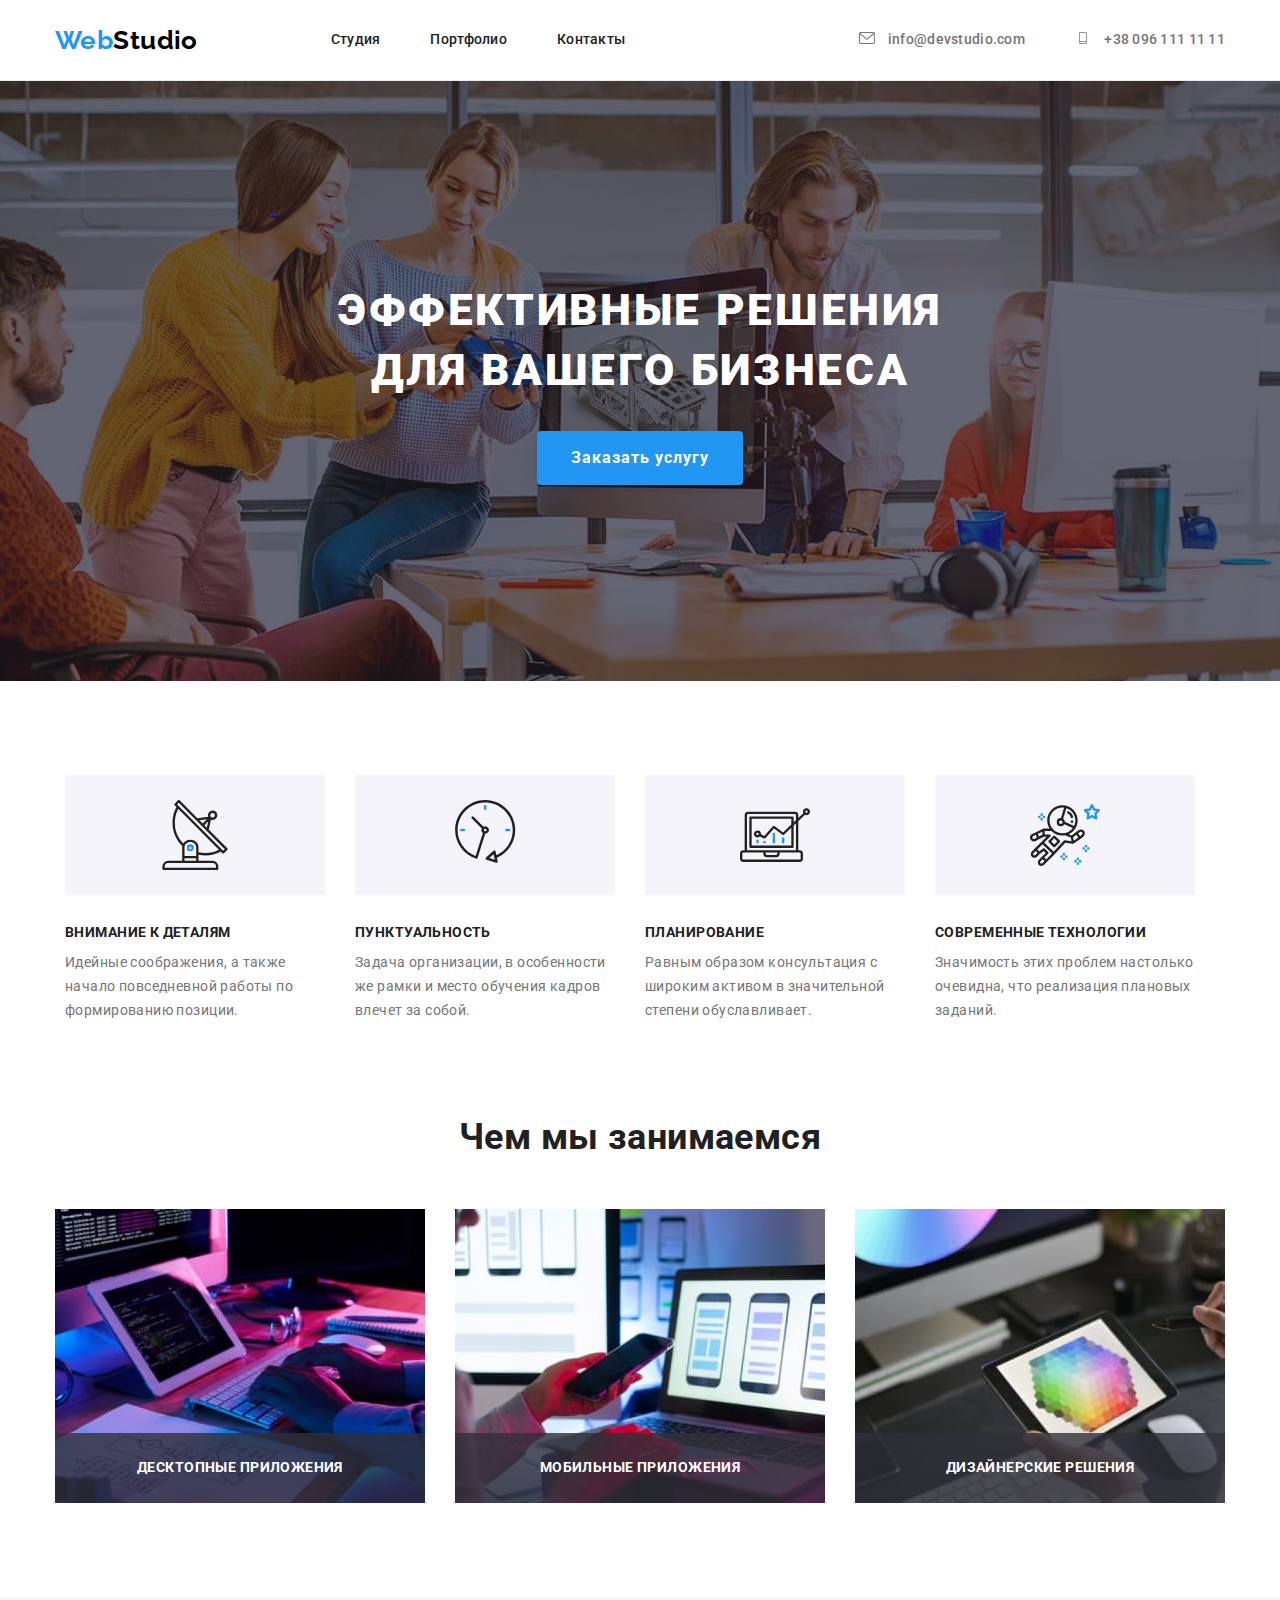
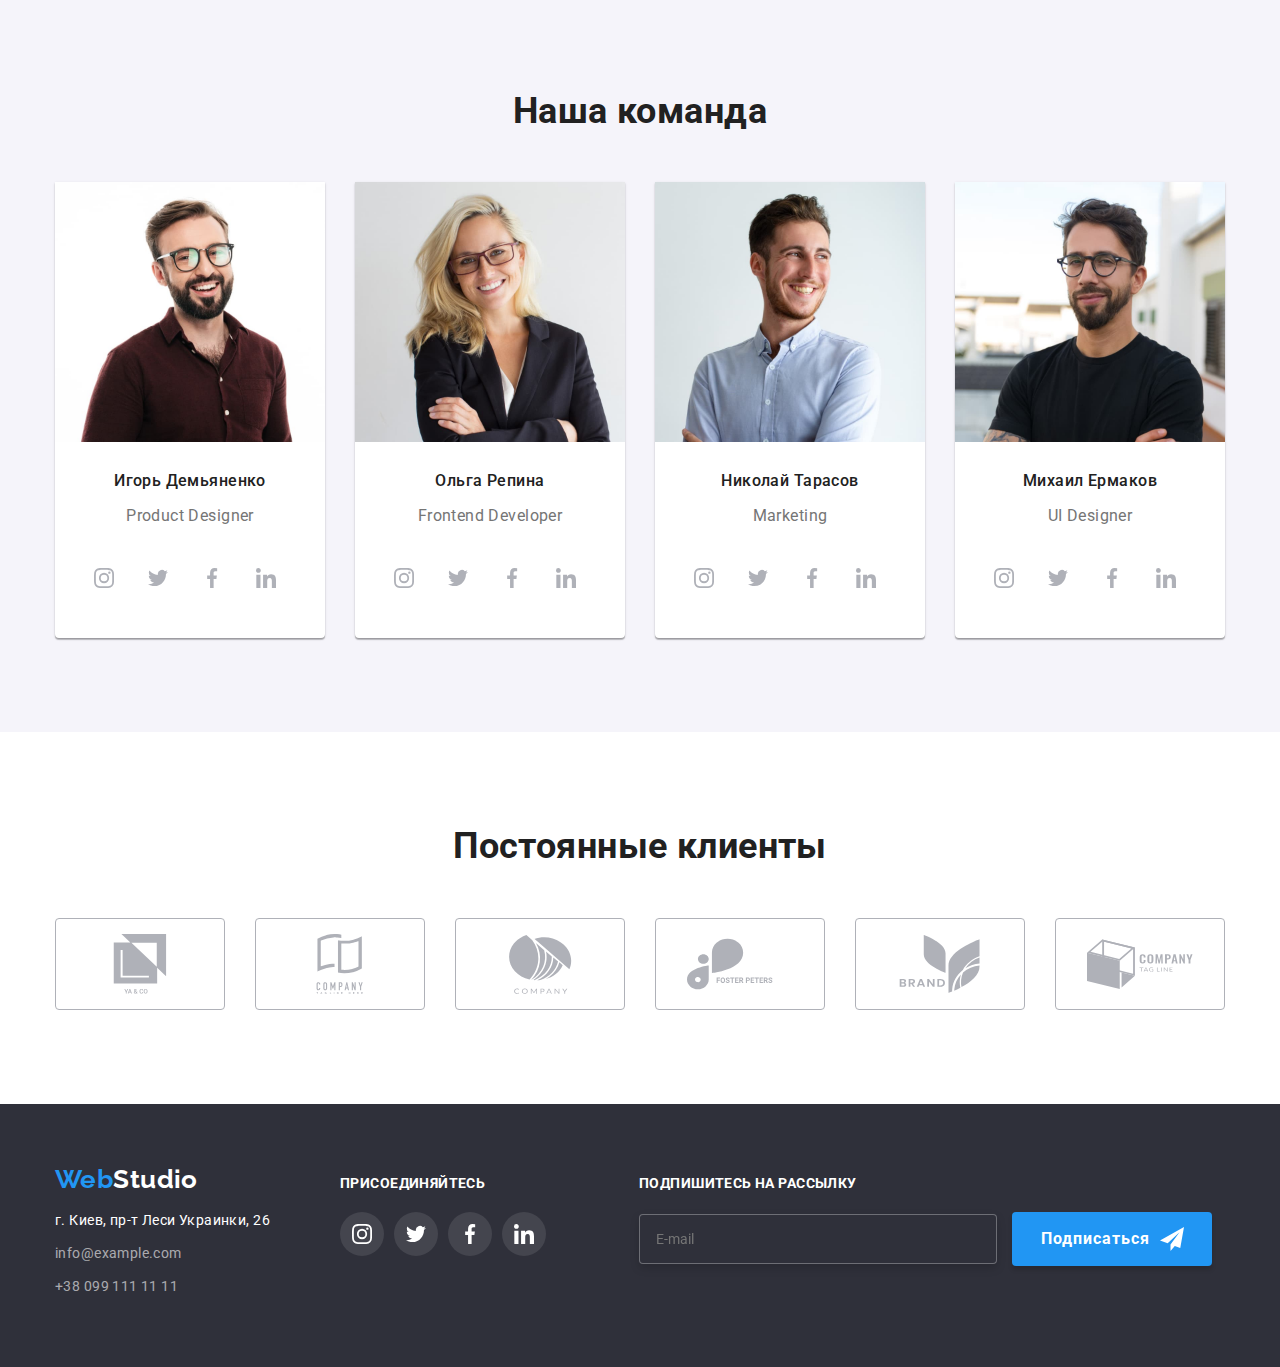
==== index.html @ 5d6143ab "Копия предыдущего ДЗ" ====
<!DOCTYPE html>
<html lang="ru">
<head>
    <meta charset="UTF-8">
    <meta http-equiv="X-UA-Compatible" content="IE=edge">
    <meta name="viewport" content="width=device-width, initial-scale=1.0">
    <title lang="en">WebStudio</title>
    <link href="https://fonts.googleapis.com/css2?family=Raleway:wght@700&family=Roboto:wght@400;500;700;900&display=swap" rel="stylesheet"/>
    <link rel="stylesheet" href="https://cdnjs.cloudflare.com/ajax/libs/modern-normalize/1.1.0/modern-normalize.min.css"/>
    <link rel="stylesheet" href="./css/styles.css"/>
</head>

    <body>

    <!-- Шапка сайта -->
    <header class="page-header">
    <div class="container navigation">
    <nav class="navigation">
     <a class="logo-header" href="./index.html" lang="en"><span class="web">Web</span>Studio</a>
        <ul class="site-nav list">
            <li class="nav-item"><a class="nav-link" href="./index.html">Студия</a></li>
            <li class="nav-item"><a class="nav-link" href="./portfolio.html">Портфолио</a></li>
            <li class="nav-item"><a class="nav-link" href="">Контакты</a></li>
        </ul>
        </nav>

        <ul class="contacts">
            <li class="item">
                <a class="link" href="mailto:info@devstudio.com">
                    <svg class="link-icon" width="16" height="12">
                        <use href="./images/sprite.svg#envelope"></use>
                    </svg>
                    info@devstudio.com</a>
            </li>

            <li class="item">
                <a class="link" href="tel:+380961111111">
                    <svg class="link-icon" width="16" height="12">
                        <use href="./images/sprite.svg#smartphone"></use>
                    </svg>
                    +38 096 111 11 11</a>
            </li>
        </ul>
    </div>
    </header>

    <!-- Main section -->
    <main class="main">
    <!-- Герой -->
    <section class="hero">
        <div class="container">
            <h1 class="hero-title">Эффективные решения <br/>для вашего бизнеса</h1>
            <button class="button hero-button" type="button" data-modal-open>Заказать услугу</button>

            <div class="backdrop is-hidden" data-modal>
                <div class="modal">
                    <button class="close-button" data-modal-close>
                        <svg class="close-icon" width="18" height="18">
                            <use href="./images/sprite.svg#close-button"></use>
                        </svg>
                    </button>

                    <form class="signup-form" autocomplete="off" novalidate>
                        <p class="form-text">Оставьте свои данные, мы вам перезвоним</p>

                        <div class="form-group">
                        <label for="name">Имя</label>
                        <input type="text" name="name" id="name"/>

                        <span class="icon">
                            <svg class="icon-person" width="18" height="18">
                                 <use href="./images/sprite.svg#person-black"></use>
                            </svg>
                        </span> 
                        </div>

                        <div class="form-group">
                        <label for="tel">Телефон</label>
                        <input type="tel" name="tel" id="tel"/>

                        <span class="icon">
                            <svg class="icon-tel" width="18" height="18">
                                <use href="./images/sprite.svg#phone-black"></use>
                            </svg>
                        </span>
                        </div>

                        <div class="form-group">
                        <label for="user_email">Почта</label>
                        <input type="email" name="email" id="user_email"/>

                        <span class="icon">
                            <svg class="icon-email" width="18" height="18">
                                <use href="./images/sprite.svg#email-black"></use>
                            </svg>
                        </span>
                        </div>

                        <div class="form-group">
                        <label for="comment">Комментарий</label>
                        <textarea class="comment" name="comment" rows="10" id="comment" placeholder="Введите текст"></textarea>
                        </div>

                        <label class="label-checkbox">
                        <input class="input-checkbox" type="checkbox" name="privacy" checked/>
                        <span class="check_box"></span>
                        Соглашаюсь с рассылкой и принимаю<a href="" class="checkbox-link">Условия договора</a>
                        </label>

                        <button class="button form-btn" type="submit">Отправить</button>
                    </form>
                </div>
            </div>
        </div>
    </section>

    <!-- Особенности -->
    <section class="section">
        <div class="container">
            <h2 class="hide">Особенности</h2>
            <!-- скрыть -->
            <ul class="features">
                <li class="features-list ">
                    <div class="thumb">
                        <svg class ="thumb-icon" width="70" height="70">
                            <use href="./images/sprite.svg#antenna"></use>
                        </svg>
                    </div>
                <h3 class="features-title">Внимание к деталям</h3>
                <p class="features-text">Идейные соображения, а также начало повседневной работы по формированию позиции.</p>
                </li>

                <li class="features-list">
                    <div class="thumb">
                        <svg class="thumb-icon" width="70" height="70">
                            <use href="./images/sprite.svg#clock"></use>
                        </svg>
                    </div>
                <h3 class="features-title">Пунктуальность</h3>
                <p class="features-text">Задача организации, в особенности же рамки и место обучения кадров влечет за собой.</p>
                </li>

                <li class="features-list">
                    <div class="thumb">
                        <svg class="thumb-icon" width="70" height="70">
                            <use href="./images/sprite.svg#diagram"></use>
                        </svg>
                    </div>
                <h3 class="features-title">Планирование</h3>
                <p class="features-text">Равным образом консультация с широким активом в значительной степени обуславливает.</p>
                </li>
                
                <li class="features-list">
                    <div class="thumb">
                        <svg class="thumb-icon" width="70" height="70">
                            <use href="./images/sprite.svg#astronaut"></use>
                        </svg>
                    </div>
                <h3 class="features-title">Современные технологии</h3>
                <p class="features-text">Значимость этих проблем настолько очевидна, что реализация плановых заданий.</p>
                </li>
            </ul>
        </div>
    </section>

    <!-- Вид работы -->
    <section class="section work">
        <div class="container">
            <h2 class="work-title">Чем мы занимаемся</h2>
            <ul class="work-list">
                <li class="work-item">
                    <div class="work-thumb">
                    <img src="./images/box1.jpg" alt="разработчик пишет код" width="370" height="294">

                    <p class="label">Десктопные приложения</p>
                    </div>
                </li>

                <li class="work-item" >
                    <div class="work-thumb">
                    <img src="./images/box2.jpg" alt="сотрудник создает мобильное приложение" width="370" height="294">
                
                    <p class="label">Мобильные приложения</p>
                    </div>
                </li>

                <li class="work-item">
                    <div class="work-thumb">
                    <img src="./images/box3.jpg" alt="сотрудник работает с цветовой палитрой для дизайна" width="370" height="294">
                
                    <p class="label">Дизайнерские решения</p>
                    </div>
                </li>
            </ul>
        </div>
    </section>

    <!-- Команда -->
    <section class="section team">
        <div class="container">
            <h2 class="team-title">Наша команда</h2>
            <ul class="team-list">
                <li class="team-item">
                    <div class="team-card">
                    <a class="team-img" href=""><img src="./images/img1.jpg" alt="Игорь Демьяненко" width="270" height="260"></a>
                    </div>
                    <h3 class="employee">Игорь Демьяненко</h3>
                    <p class="team-text" lang="en">Product Designer</p>

                    <div class="team-link">
                    <a href="">
                    <svg class="team-icon" width="44" height="44">
                        <use width="20" height="20" x="12" y="12" href="./images/sprite.svg#instagram"></use>
                    </svg>
                    </a>

                    <a href="">
                    <svg class="team-icon" width="44" height="44">
                        <use width="20" height="20" x="12" y="12" href="./images/sprite.svg#twitter" ></use>
                    </svg>
                    </a>

                    <a href="">
                    <svg class="team-icon" width="44" height="44">
                        <use width="20" height="20" x="12" y="12" href="./images/sprite.svg#facebook"></use>
                    </svg>
                    </a>

                    <a href="">
                    <svg class="team-icon" width="44" height="44">
                        <use width="20" height="20" x="12" y="12" href="./images/sprite.svg#linkedin"></use>
                    </svg>
                    </a>
                    </div>
                </li>

                <li class="team-item">
                    <div class="team-card">
                    <a class="team-img" href=""><img src="./images/img2.jpg" alt="Ольга Репина" width="270" height="260"></a>
                    </div>
                    <h3 class="employee">Ольга Репина</h3>
                    <p class="team-text" lang="en">Frontend Developer</p>

                    <div class="team-link">
                        <a href="">
                            <svg class="team-icon" width="44" height="44">
                                <use width="20" height="20" x="12" y="12" href="./images/sprite.svg#instagram"></use>
                            </svg>
                        </a>
                    
                        <a href="">
                            <svg class="team-icon" width="44" height="44">
                                <use width="20" height="20" x="12" y="12" href="./images/sprite.svg#twitter"></use>
                            </svg>
                        </a>
                    
                        <a href="">
                            <svg class="team-icon" width="44" height="44">
                                <use width="20" height="20" x="12" y="12" href="./images/sprite.svg#facebook"></use>
                            </svg>
                        </a>
                    
                        <a href="">
                            <svg class="team-icon" width="44" height="44">
                                <use width="20" height="20" x="12" y="12" href="./images/sprite.svg#linkedin"></use>
                            </svg>
                        </a>
                    </div>
                </li>

                <li class="team-item">
                    <div class="team-card">
                    <a class="team-img" href=""><img src="./images/img3.jpg" alt="Николай Тарасов" width="270" height="260"></a>
                    </div>
                    <h3 class="employee">Николай Тарасов</h3>
                    <p class="team-text" lang="en">Marketing</p>

                    <div class="team-link">
                        <a href="">
                            <svg class="team-icon" width="44" height="44">
                                <use width="20" height="20" x="12" y="12" href="./images/sprite.svg#instagram"></use>
                            </svg>
                        </a>
                    
                        <a href="">
                            <svg class="team-icon" width="44" height="44">
                                <use width="20" height="20" x="12" y="12" href="./images/sprite.svg#twitter"></use>
                            </svg>
                        </a>
                    
                        <a href="">
                            <svg class="team-icon" width="44" height="44">
                                <use width="20" height="20" x="12" y="12" href="./images/sprite.svg#facebook"></use>
                            </svg>
                        </a>
                    
                        <a href="">
                            <svg class="team-icon" width="44" height="44">
                                <use width="20" height="20" x="12" y="12" href="./images/sprite.svg#linkedin"></use>
                            </svg>
                        </a>
                    </div>
                </li>

                <li class="team-item">
                    <div class="team-card">
                    <a class="team-img" href=""><img src="./images/img4.jpg" alt="Михаил Ермаков" width="270" height="260"></a>
                    </div>
                    <h3 class="employee">Михаил Ермаков</h3>
                    <p class="team-text" lang="en">UI Designer</p>

                    <div class="team-link">
                        <a href="">
                            <svg class="team-icon" width="44" height="44">
                                <use width="20" height="20" x="12" y="12" href="./images/sprite.svg#instagram"></use>
                            </svg>
                        </a>
                    
                        <a href="">
                            <svg class="team-icon" width="44" height="44">
                                <use width="20" height="20" x="12" y="12" href="./images/sprite.svg#twitter"></use>
                            </svg>
                        </a>
                    
                        <a href="">
                            <svg class="team-icon" width="44" height="44">
                                <use width="20" height="20" x="12" y="12" href="./images/sprite.svg#facebook"></use>
                            </svg>
                        </a>
                    
                        <a href="">
                            <svg class="team-icon" width="44" height="44">
                                <use width="20" height="20" x="12" y="12" href="./images/sprite.svg#linkedin"></use>
                            </svg>
                        </a>
                    </div>
                </li>
            </ul>
        </div>
    </section>

    <!-- Клиенты -->
    <section class="section">
        <div class="container">
            <h2 class="client-title">Постоянные клиенты</h2>
                <ul class="client-list">
                    <li class="client-item">
                    <a class="client-link" href="">
                        <svg class="client-icon" width="106" height="60">
                            <use href="./images/sprite.svg#client1"></use>
                        </svg>
                    </a>
                    </li>

                    <li class="client-item"> 
                        <a class="client-link" href="">
                        <svg class="client-icon" width="106" height="60">
                            <use href="./images/sprite.svg#client2"></use>
                        </svg>
                        </a>
                    </li>

                    <li class="client-item" >
                        <a class="client-link" href="">
                        <svg class="client-icon" width="106" height="60">
                            <use href="./images/sprite.svg#client3"></use>
                        </svg>
                        </a>
                    </li>

                    <li class="client-item">
                        <a class="client-link" href="">
                        <svg class="client-icon" width="106" height="60">
                            <use href="./images/sprite.svg#client4"></use>
                        </svg>
                        </a>
                    </li>

                    <li class="client-item">
                        <a class="client-link" href="">
                        <svg class="client-icon" width="106" height="60">
                            <use href="./images/sprite.svg#client5"></use>
                        </svg>
                        </a>
                    </li>

                    <li class="client-item">
                        <a class="client-link" href="">
                        <svg class="client-icon" width="106" height="60">
                            <use href="./images/sprite.svg#client6"></use>
                        </svg>
                        </a>
                    </li>
                </ul>
        </div>
    </section>
    </main>

    <!-- Подвал -->
    <footer class="page-footer">
        <div class="container footer">

        <div class="contact">
        <a class="logo-footer" href="./index.html" lang="en"><span class="web">Web</span>Studio</a>
        <address>
        <ul class="contacts-footer">
            <li class="footer-item">
                <a class="footer-link" href="https://goo.gl/maps/CdvJLRiEL6Q8Smko8"
                target="_blank" rel="noreferrer noopener">
                <span class="location">г. Киев, пр-т Леси Украинки, 26</span></a>
            </li>

            <li class="footer-item">
                <a class="footer-link" href="mailto:info@example.com">info@example.com</a>
            </li>

            <li class="footer-item">
                <a class="footer-link" href="tel:+380991111111">+38 099 111 11 11</a>
            </li>
        </ul>
        </address>
        </div>

        <div class="footer-social">
        <p class="join-title">присоединяйтесь</p>
        <ul class="join">
            <li class="join-item">
            <a class="join-link" href="">
                <svg class="join-icon" width="44" height="44">
                    <use width="20" height="20" x="12" y="12" href="./images/sprite.svg#instagram"></use>
                </svg>
            </a>
            </li>

            <li class="join-item">
            <a class="join-link" href="">
                <svg class="join-icon" width="44" height="44">
                    <use width="20" height="20" x="12" y="12" href="./images/sprite.svg#twitter"></use>
                </svg>
            </a>
            </li>

            <li class="join-item">
            <a class="join-link" href="">
                <svg class="join-icon" width="44" height="44">
                    <use width="20" height="20" x="12" y="12" href="./images/sprite.svg#facebook"></use>
                </svg>
            </a>
            </li>

            <li class="join-item">
            <a class="join-link" href="">
                <svg class="join-icon" width="44" height="44">
                    <use width="20" height="20" x="12" y="12" href="./images/sprite.svg#linkedin"></use>
                </svg>
            </a>
            </li>
        </ul>
        </div>

        <form class="form-subscription" autocomplete="on" novalidate>
            <div class="footer-form">
                <p class="subscription-title">подпишитесь на рассылку</p>
                <label class="hide" for="email">E-mail</label>
                <input class="email-input" type="email" name="email" id="email" placeholder="E-mail"/>
                <button class="button btn-subscription" type="submit">Подписаться
                    <svg class="button-icon" width="24" height="24" >
                        <use href="./images/sprite.svg#send"></use>
                    </svg>
                </button>
            </div>
        </form>

        </div>
    </footer>

    <script src="./js/modal.js"></script>
    </body>
</html>
---- css/styles.css ----
:root {
  --logo-color: #000000;
  --title-color: #212121;
  --text-color: #757575;
  --white-color: #ffffff;
  --accent-color: #2196f3;
  --secondary-color: #2f303a;
  --background-color: #f5f4fa;
  --border-color: #ececec;
  /* color icon */
  --nav-icon: #757575;
  --primary-icon: #afb1b8;
  --secondary-icon: #2196f3;
  --third-icon: #ffffff;
  --transition-timing: cubic-bezier(0.4, 0, 0.2, 1);
  /* color button */
  --button-shadow: 0px 4px 4px rgba(0, 0, 0, 0.15);
}

/* HTML box */
html {
  box-sizing: border-box;
}

*,
*::before,
*::after {
  box-sizing: inherit;
}

/* Container */
.container {
  width: 1200px;
  margin: 0 auto;
  padding-right: 15px;
  padding-left: 15px;
}

/* Section */
.section {
  padding-top: 94px;
  padding-bottom: 94px;
}

/* BODY */
body {
  background-color: var(--white-color);
  color: var(--text-color);
  font-family: Roboto, sans-serif;
  font-size: 14px;
  line-height: 1.71;
  letter-spacing: 0.03em;
}

li {
  list-style: none;
}

a {
  text-decoration: none;
}

img {
  display: block;
  max-width: 100%;
  height: auto;
}

.hide {
  display: none;
}

/* Button hero modal footer*/
.button {
  background-color: var(--accent-color);
  color: var(--white-color);
  font-weight: 700;
  font-size: 16px;
  line-height: 1.87;
  text-align: center;
  letter-spacing: 0.06em;

  cursor: pointer;
}

/* Header */
.page-header {
  border-bottom: 1px solid var(--border-color);
}

/* Logo */
.navigation {
  display: flex;
  align-items: center;
  height: 80px;
}

.logo-header {
  color: var(--logo-color);
  font-family: Raleway, sans-serif;
  font-weight: 700;
  font-size: 26px;
  line-height: 1.19;

  margin-bottom: 0px;
}

.web {
  color: var(--accent-color);
  font-family: Raleway, sans-serif;
}

/* Site nav */
.site-nav {
  display: flex;
  margin-top: 0;
  margin-bottom: 0;
  margin-left: 93px;
}

.site-nav .nav-item + .nav-item {
  margin-left: 50px;
}

.site-nav .nav-link {
  color: var(--title-color);
  font-weight: 500;
  font-size: 14px;
  line-height: 1.14;
  letter-spacing: 0.02em;

  display: block;
  margin-bottom: 0px;
  padding-top: 32px;
  padding-bottom: 32px;

  transition: color 250ms var(--transition-timing), opacity 250ms var(--transition-timing);
}

.site-nav .nav-link:hover,
.site-nav .nav-link:focus,
.contacts .link:hover,
.contacts .link:focus {
  color: var(--accent-color);
  fill: var(--secondary-icon);
}

.site-nav .nav-link {
  position: relative;
}

.site-nav .nav-link::after {
  content: '';
  position: absolute;
  display: block;
  bottom: -1px;
  left: 0;
  width: 100%;
  height: 4px;
  background-color: var(--accent-color);
  border-radius: 2px;
  opacity: 0;
}

.site-nav .nav-link:hover::after,
.site-nav .nav-link:focus::after {
  opacity: 1;
}

/* Contacts */
.contacts .item + .item {
  margin-left: 50px;
}

.contacts .link-icon {
  margin-right: 10px;
}

.contacts {
  display: flex;
  margin-top: 0;
  margin-bottom: 0;
  margin-left: auto;
}

.contacts .link {
  color: var(--text-color);
  font-weight: 500;
  font-size: 14px;
  line-height: 1.14;
  letter-spacing: 0.02em;

  fill: var(--nav-icon);
  transition: color 250ms var(--transition-timing), fill 250ms var(--transition-timing);
}

/* Стили для index.html */

/* Hero */
.hero {
  background-color: var(--secondary-color);
  max-width: 1600px;
  height: 600px;
  text-align: center;
  margin: 0 auto;
  padding: 200px 0px;

  background-image: linear-gradient(to right, rgba(47, 48, 58, 0.4), rgba(47, 48, 58, 0.4)),
    url(../images/bg.img.jpg);
  background-size: cover;
  background-repeat: no-repeat;
  background-position: center;
}

.hero-title {
  color: var(--white-color);
  font-weight: 900;
  font-size: 44px;
  line-height: 1.36;
  letter-spacing: 0.06em;
  text-transform: uppercase;

  margin-top: 0;
  margin-bottom: 30px;
}

/* Hero button */
.hero-button {
  display: block;
  border-radius: 4px;
  margin-right: auto;
  margin-left: auto;
  padding: 10px 32px;
  min-width: 200px;
  border-color: transparent;
  box-shadow: var(--button-shadow);

  transition: background-color 250ms var(--transition-timing),
    box-shadow 250ms var(--transition-timing);
}

.hero-button:hover,
.hero-button:focus,
.form-btn:hover,
.form-btn:focus {
  border-radius: 4px;
  background-color: #188ce8;
  box-shadow: var(--button-shadow);
}

/* Backdrop Modal */
.backdrop {
  position: fixed;
  top: 0;
  left: 0;
  width: 100%;
  height: 100%;
  background-color: rgba(0, 0, 0, 0.2);
  opacity: 1;

  transition: opasity 250ms var(--transition-timing);
}

.backdrop.is-hidden {
  visibility: hidden;
  opacity: 0;
  pointer-events: none;
}

.backdrop.is-hidden .modal {
  transform: translate(-50%, -50%) scale(1.1);
  opacity: 0;
}

.modal {
  /* position: absolute; */
  position: fixed;
  top: 50%;
  left: 50%;
  transform: translate(-50%, -50%) scale(1);
  opacity: 1;
  width: 528px;
  height: 581px;
  background-color: var(--white-color);
  box-shadow: 0px 1px 3px rgba(0, 0, 0, 0.12), 0px 1px 1px rgba(0, 0, 0, 0.14),
    0px 2px 1px rgba(0, 0, 0, 0.2);
  border-radius: 4px;

  transition: transform 250ms var(--transition-timing), opacity 250ms var(--transition-timing);
}

.close-button {
  position: absolute;
  cursor: pointer;
  top: 8px;
  right: 8px;
  width: 30px;
  height: 30px;
  display: inline-flex;
  align-self: flex-start;
  justify-content: center;
  align-items: center;
  border-radius: 50%;
  border-color: var(--white-color);
  border: 1px solid rgba(0, 0, 0, 0.1);
  box-sizing: border-box;
  background-color: var(--third-icon);

  transition: fill 250ms var(--transition-timing);
}

.close-button:hover,
.close-button:focus {
  fill: var(--secondary-icon);
}

/* Form modal */
.signup-form {
  padding: 40px;
}

.signup-form .form-text {
  display: block;
  font-weight: 700;
  font-size: 20px;
  line-height: 1.15;
  text-align: center;
  letter-spacing: 0.03em;
  margin-top: 0;
  margin-bottom: 30px;
  color: var(--title-color);
}

.form-group {
  position: relative;
  display: flex;
  flex-direction: column;
  text-align: left;
  margin-bottom: 28px;
}

.form-group:last-of-type {
  margin-bottom: 20px;
}

.form-group label {
  position: absolute;
  top: -18px;
  left: 0;
  font-size: 12px;
  line-height: 1.16;
  letter-spacing: 0.01em;
  margin-bottom: 4px;
  color: var(--text-color);
}

.form-group input,
textarea {
  font-size: 12px;
  line-height: 1.16;
  letter-spacing: 0.01em;
  border-radius: 4px;
  box-sizing: border-box;
  border: 1px solid rgba(33, 33, 33, 0.2);
  cursor: pointer;

  transition: fill 250ms var(--transition-timing), border-color 250ms var(--transition-timing),
    outline 250ms var(--transition-timing);
}

input {
  height: 40px;
  margin: 0;
  padding: 0px 0px 0px 42px;
}

.icon {
  position: absolute;
  top: 11px;
  left: 12px;
  transition: fill 250ms var(--transition-timing);
}

/* input:hover,
input:focus,
textarea:hover,
textarea:focus {
  border-color: var(--secondary-icon);
} */

input:hover,
input:focus,
textarea:hover,
textarea:focus {
  border-color: var(--secondary-icon);
  outline: var(--secondary-icon);
}

input:hover ~ .icon,
input:focus ~ .icon {
  fill: var(--secondary-icon);
}

.signup-form textarea::placeholder {
  font-size: 12px;
  line-height: 1.16;
  letter-spacing: 0.01em;
  color: rgba(117, 117, 117, 0.5);
}

.comment {
  max-height: 120px;
  padding: 12px 16px;
}

textarea {
  resize: none;
}

.label-checkbox {
  display: flex;
  justify-content: center;
  align-items: center;
  /* height: 24px; */
  margin-bottom: 30px;
}

.input-checkbox {
  position: absolute;
  width: 1px;
  height: 1px;
  margin: -1px;
  border: 0;
  padding: 0;
  clip: rect(0 0 0 0);
  overflow: hidden;
}

.check_box {
  display: inline-block;
  width: 16px;
  height: 15px;
  margin-right: 7px;
  border: 2px solid #212121;
  border-radius: 2px;
}

.input-checkbox:checked + .check_box {
  background-image: url('../images/check-mark.svg');
  background-color: #2196f3;
  background-size: contain;
  background-origin: border-box;
  border-color: #2196f3;

  transition: background-color 250ms var(--transition-timing);
}

.checkbox-link {
  margin-left: 5px;
  color: var(--secondary-icon);
  text-decoration-line: underline;
}

.form-btn {
  align-items: center;
  border-radius: 4px;
  margin-right: auto;
  margin-left: auto;
  padding: 10px 55px;
  min-width: 200px;
  border: none;
  border-color: transparent;
  box-shadow: var(--button-shadow);

  transition: background-color 250ms var(--transition-timing),
    box-shadow 250ms var(--transition-timing);
}

/* Features */
.features {
  display: flex;
  flex-wrap: wrap;
  margin-top: 0;
  margin-bottom: 0;
  margin-left: -30px;
}

.features > .features-list {
  flex-basis: calc(100% / 4 - 30px);
}

.features > .features-list + .features-list {
  margin-left: 30px;
}

.thumb {
  content: '';
  display: flex;
  flex-direction: column;
  justify-content: center;
  align-items: center;
  height: 120px;
  margin-bottom: 30px;
  background-color: var(--background-color);
}

.features-title {
  color: var(--title-color);
  font-weight: 700;
  font-size: 14px;
  line-height: 1.14;
  text-transform: uppercase;

  margin-top: 0;
  margin-bottom: 10px;
}

.features-text {
  color: var(--text-color);
  font-size: 14px;
  line-height: 1.71;

  margin-top: 0;
  margin-bottom: 0;
}

/* Type of work */
.work {
  padding-top: 0;
}

.work-list {
  display: flex;
  margin-top: 0;
  margin-bottom: 0;
  padding-left: 0;
}

.work-list > .work-item + .work-item {
  margin-left: 30px;
}

.work-title {
  color: var(--title-color);
  font-weight: 700;
  font-size: 36px;
  line-height: 1.16;
  text-align: center;

  margin-top: 0;
  margin-bottom: 50px;
}

.work-thumb {
  position: relative;
  display: flex;
  justify-content: center;
}

.work-thumb::before {
  content: '';
  position: absolute;
  display: block;
  bottom: 0;
  left: 0;
  width: 100%;
  height: 70px;
  background-color: rgba(47, 47, 58, 0.8);
}

.work-thumb > .label {
  position: absolute;
  bottom: 27px;
  left: 50%;
  transform: translate(-50%, 0);
  width: 100%;
  margin: 0;

  color: var(--white-color);
  font-weight: 700;
  font-size: 14px;
  line-height: 1.14;
  letter-spacing: 0.03em;
  text-align: center;
  text-transform: uppercase;
}

/* Team */
.team-title {
  color: var(--title-color);
  font-weight: 700;
  font-size: 36px;
  line-height: 1.16;
  text-align: center;

  margin-top: 0;
  margin-bottom: 50px;
}

.team {
  background-color: var(--background-color);
}

.team-list {
  display: flex;
  flex-wrap: wrap;
  margin: -15px;
  padding: 0;
}

.team-list > .team-item {
  width: 270px;
  margin: 15px;
  background-color: var(--white-color);
  box-shadow: 0px 1px 3px rgba(0, 0, 0, 0.12), 0px 1px 1px rgba(0, 0, 0, 0.14),
    0px 2px 1px rgba(0, 0, 0, 0.2);
  border-radius: 0px 0px 4px 4px;
}

.employee {
  color: var(--title-color);
  font-weight: 500;
  font-size: 16px;
  line-height: 1.18;
  text-align: center;

  margin-top: 30px;
  margin-bottom: 10px;
}

.team-text {
  color: var(--text-color);
  font-size: 16px;
  line-height: 1.18;
  text-align: center;

  margin-bottom: 30px;
}

/* Social links */
.team-link {
  display: flex;
  justify-content: center;
  margin-bottom: 30px;
}

.team-icon {
  border-radius: 50%;
  margin-right: 10px;
  fill: var(--primary-icon);

  transition: fill 250ms var(--transition-timing), background-color 250ms var(--transition-timing);
}

.team-icon:hover,
.team-icon:focus {
  fill: var(--third-icon);
  background-color: var(--secondary-icon);
}

/* Client */
.client-title {
  color: var(--title-color);
  font-weight: 700;
  font-size: 36px;
  line-height: 1.16;
  text-align: center;

  margin-top: 0;
  margin-bottom: 50px;
}

.client-list {
  display: flex;
  justify-content: center;
  margin: 0;
  margin-left: -30px;
  padding-left: 0;
}

.client-list .client-item {
  flex-basis: calc(100 / 6 -30px);
  margin-left: 30px;
}

.client-list .client-link {
  width: 170px;
  height: 92px;
  border: 1px solid var(--primary-icon);
  border-radius: 4px;
  box-sizing: border-box;
  display: flex;
  justify-content: center;
  align-items: center;

  transition: fill 250ms var(--transition-timing), border 250ms var(--transition-timing);
}

.client-list .client-link {
  fill: var(--primary-icon);
}

.client-list .client-link:hover,
.client-list .client-link:focus {
  border: 1px solid var(--secondary-icon);
  fill: var(--secondary-icon);
}

/* Стили для portfolio.html*/

/* Portfolio buttons */
.filter {
  color: var(--title-color);
  font-weight: 500;
  font-size: 16px;
  line-height: 1.62;
  text-align: center;
  letter-spacing: 0.03em;

  display: flex;
  justify-content: center;
  transition: color 250ms var(--transition-timing), background-color 250ms var(--transition-timing),
    box-shadow 250ms var(--transition-timing);
}

.filter .btn {
  margin-top: 94px;
  margin-right: 8px;
}

.btn {
  border-radius: 4px;
  padding: 6px 22px;
  border-color: transparent;
  box-shadow: 0px 3px 1px rgba(0, 0, 0, 0.1), 0px 1px 2px rgba(0, 0, 0, 0.08),
    0px 2px 2px rgba(0, 0, 0, 0.12);
}

.filter :hover,
.filter :focus {
  background-color: var(--accent-color);
  color: var(--white-color);
  cursor: pointer;
  border-radius: 4px;
}

/* Portfolio */
.card-set {
  display: flex;
  flex-wrap: wrap;
  margin: -15px;
  padding: 0;
  /* flex-basis: calc(100 / 3 - 30px); */
}

.card-set > .card-item {
  width: 370px;
  margin: 15px;
  border: 1px solid var(--border-color);

  /* transition: box-shadow 250ms var(--transition); */
}

.card-set > .card-item:hover {
  background-color: var(--white-color);
  box-shadow: 0px 1px 3px rgba(0, 0, 0, 0.12), 0px 1px 1px rgba(0, 0, 0, 0.14),
    0px 2px 1px rgba(0, 0, 0, 0.2);
  border-radius: 0px 0px 4px 4px;
}

.card-content {
  padding: 20px 24px;
}

.portfolio-title {
  color: var(--title-color);
  font-weight: 700;
  font-size: 18px;
  line-height: 2;
  letter-spacing: 0.06em;

  margin: 0;
  padding-top: 0;
  padding-bottom: 4px;
}

.portfolio-text {
  color: var(--text-color);
  font-size: 16px;
  line-height: 1.87;
  letter-spacing: 0.03em;

  margin: 0;
  padding-bottom: 0;
}

.card {
  position: relative;
  overflow: hidden;
}

.portfolio-overlay {
  position: absolute;
  bottom: 0;
  left: 0;
  width: 100%;
  height: 100%;
  padding: 63px 24px;
  transform: translateY(100%);
  visibility: hidden;
  background-color: rgba(33, 150, 243, 0.9);

  transition: transform 250ms var(--transition-timing), visibility 250ms var(--transition-timing),
    background-color 250ms var(--transition-timing);
}

.card:hover .portfolio-overlay,
.card:focus .portfolio-overlay {
  transform: translateY(0%);
  visibility: visible;
}

.overlay-text {
  color: #ffffff;
  font-size: 18px;
  line-height: 1.56;
  letter-spacing: 0.03em;

  margin: 0;
  padding: 0;
}

/* Footer */
.page-footer {
  background-color: var(--secondary-color);
  padding: 60px 0;
}

.logo-footer {
  color: var(--white-color);
  font-family: Raleway, sans-serif;
  font-weight: 700;
  font-size: 26px;
  line-height: 1.19;
  text-decoration: none;

  display: block;
}

.container.footer {
  display: flex;
  flex-wrap: wrap;
}

.footer-social {
  margin-top: 12px;
  margin-left: 70px;
}

.contacts-footer {
  margin-bottom: 0;
  padding-left: 0;
}

.contacts-footer .footer-link:hover,
.contacts-footer .footer-link:focus {
  color: var(--accent-color);
}

.location {
  color: var(--white-color);
  font-style: normal;
  font-size: 14px;
  line-height: 1.71;

  margin-top: 20px;
}

.contacts-footer .footer-link {
  color: rgba(255, 255, 255, 0.6);
  font-style: normal;
  font-size: 14px;
  line-height: 1.71;

  display: inline-block;
  margin-bottom: 9px;
  transition: color 250ms var(--transition-timing);
}

/* Join */
.join-title,
.subscription-title {
  color: var(--white-color);
  font-weight: 700;
  font-size: 14px;
  line-height: 1.14;
  letter-spacing: 0.03em;
  text-transform: uppercase;

  margin-top: 0;
  margin-bottom: 20px;
}

.join {
  display: flex;
  flex-wrap: wrap;
  justify-content: center;
  margin: 0;
  padding: 0;
}

.join .join-item:not(:last-child) {
  margin-right: 10px;
}

.join-icon {
  border-radius: 50%;
  fill: var(--third-icon);
  background-color: rgba(255, 255, 255, 0.1);

  transition: fill 250ms var(--transition-timing), background-color 250ms var(--transition-timing),
    filter 250ms var(--transition-timing);
}

.join-icon:hover,
.join-icon:focus {
  background-color: var(--secondary-icon);
  filter: drop-shadow(0px 4px 4px rgba(0, 0, 0, 0.25));
}

/* Form subscription */
.form-subscription {
  margin-top: 12px;
  margin-left: 93px;
}

.footer-form {
  display: block;
  margin: 0;
  padding: 0;
}

.form-subscription .email-input {
  width: 358px;
  height: 50px;
  padding: 15px 16px;
  border-radius: 4px;
  box-sizing: border-box;
  background-color: var(--secondary-color);
  color: rgba(255, 255, 255, 0.6);
  border: 1px solid rgba(255, 255, 255, 0.3);
  filter: drop-shadow(0px 4px 4px rgba(0, 0, 0, 0.15));
}

.btn-subscription {
  display: inline-flex;
  justify-content: center;
  align-items: center;
  border-radius: 4px;
  margin-right: 0;
  margin-left: 12px;
  padding: 10px 0px;
  min-width: 200px;
  border-color: transparent;
  box-shadow: var(--button-shadow);

  transition: background-color 250ms var(--transition-timing),
    box-shadow 250ms var(--transition-timing);
}

.button-icon {
  display: inline-flex;
  align-items: center;
  margin-left: 10px;
  fill: var(--third-icon);
}

.btn-subscription:hover,
.btn-subscription:focus {
  border-radius: 4px;
  background-color: #188ce8;
  box-shadow: var(--button-shadow);
}
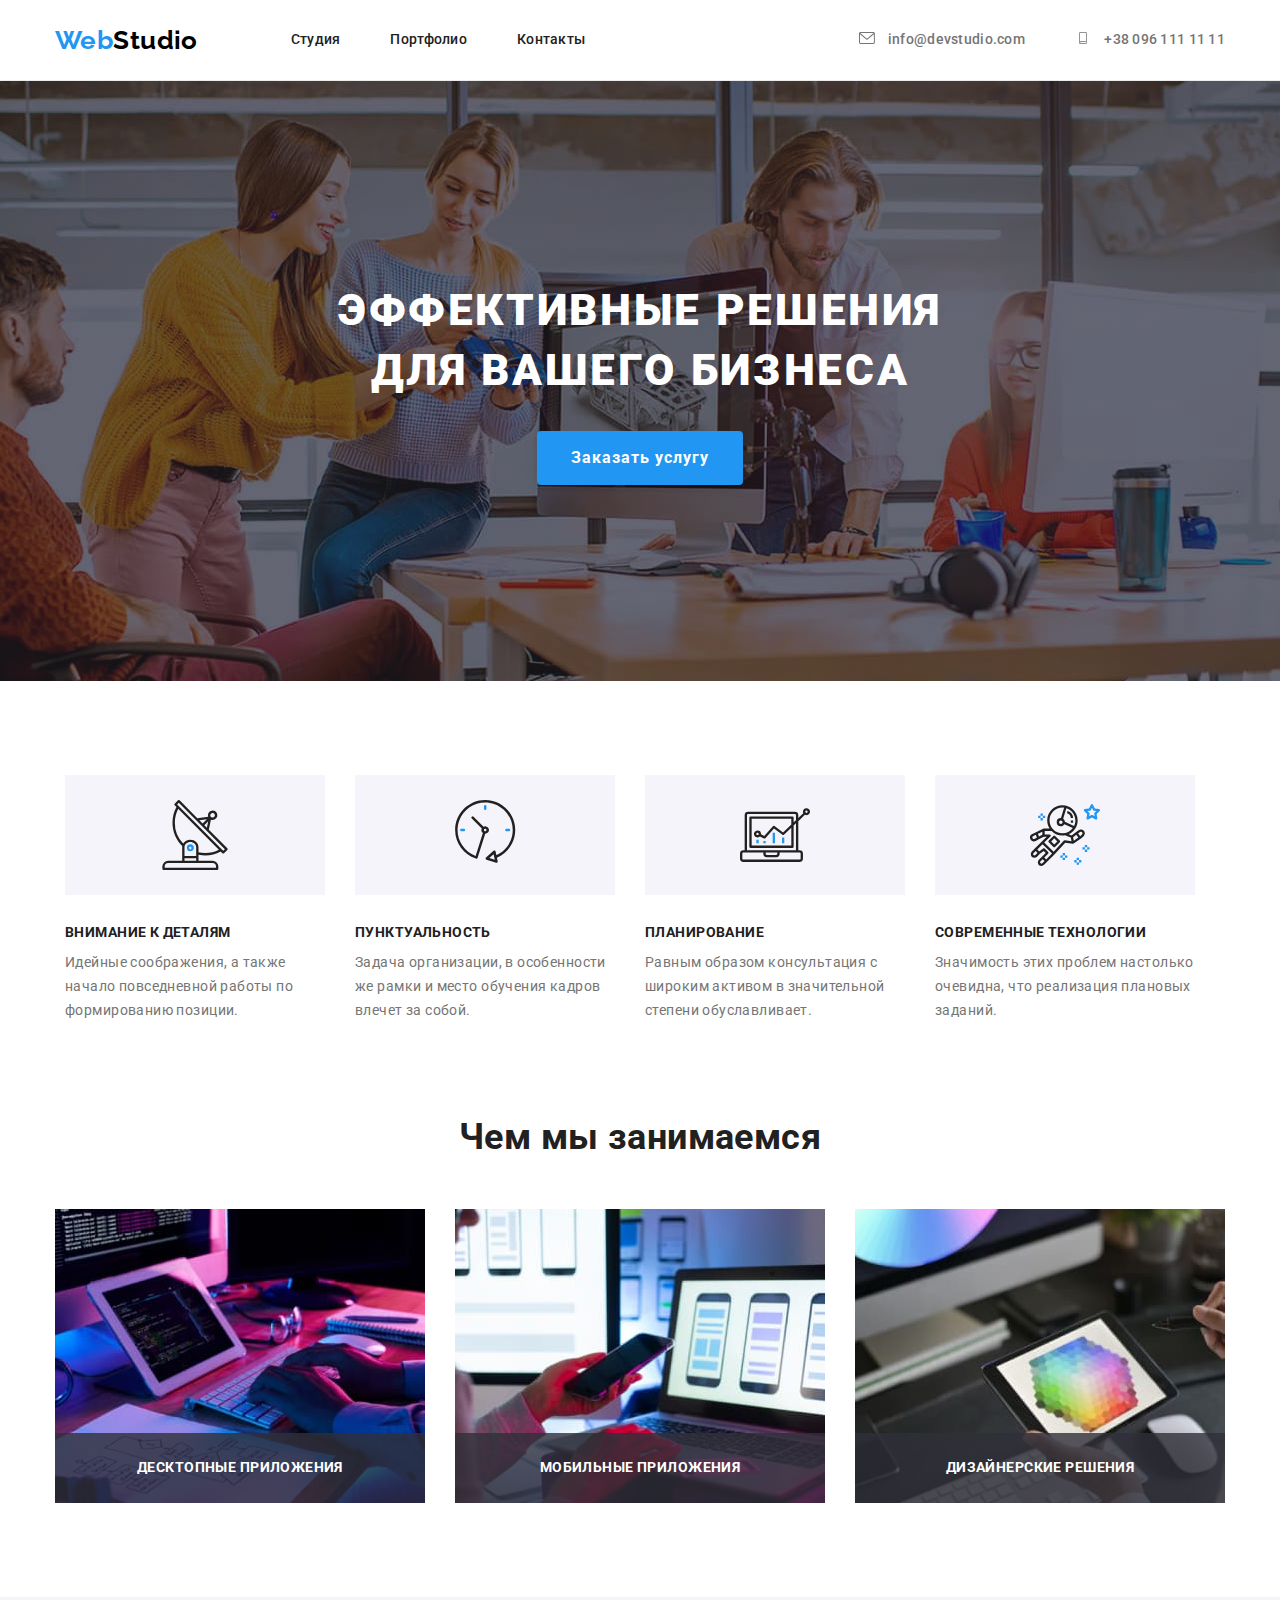
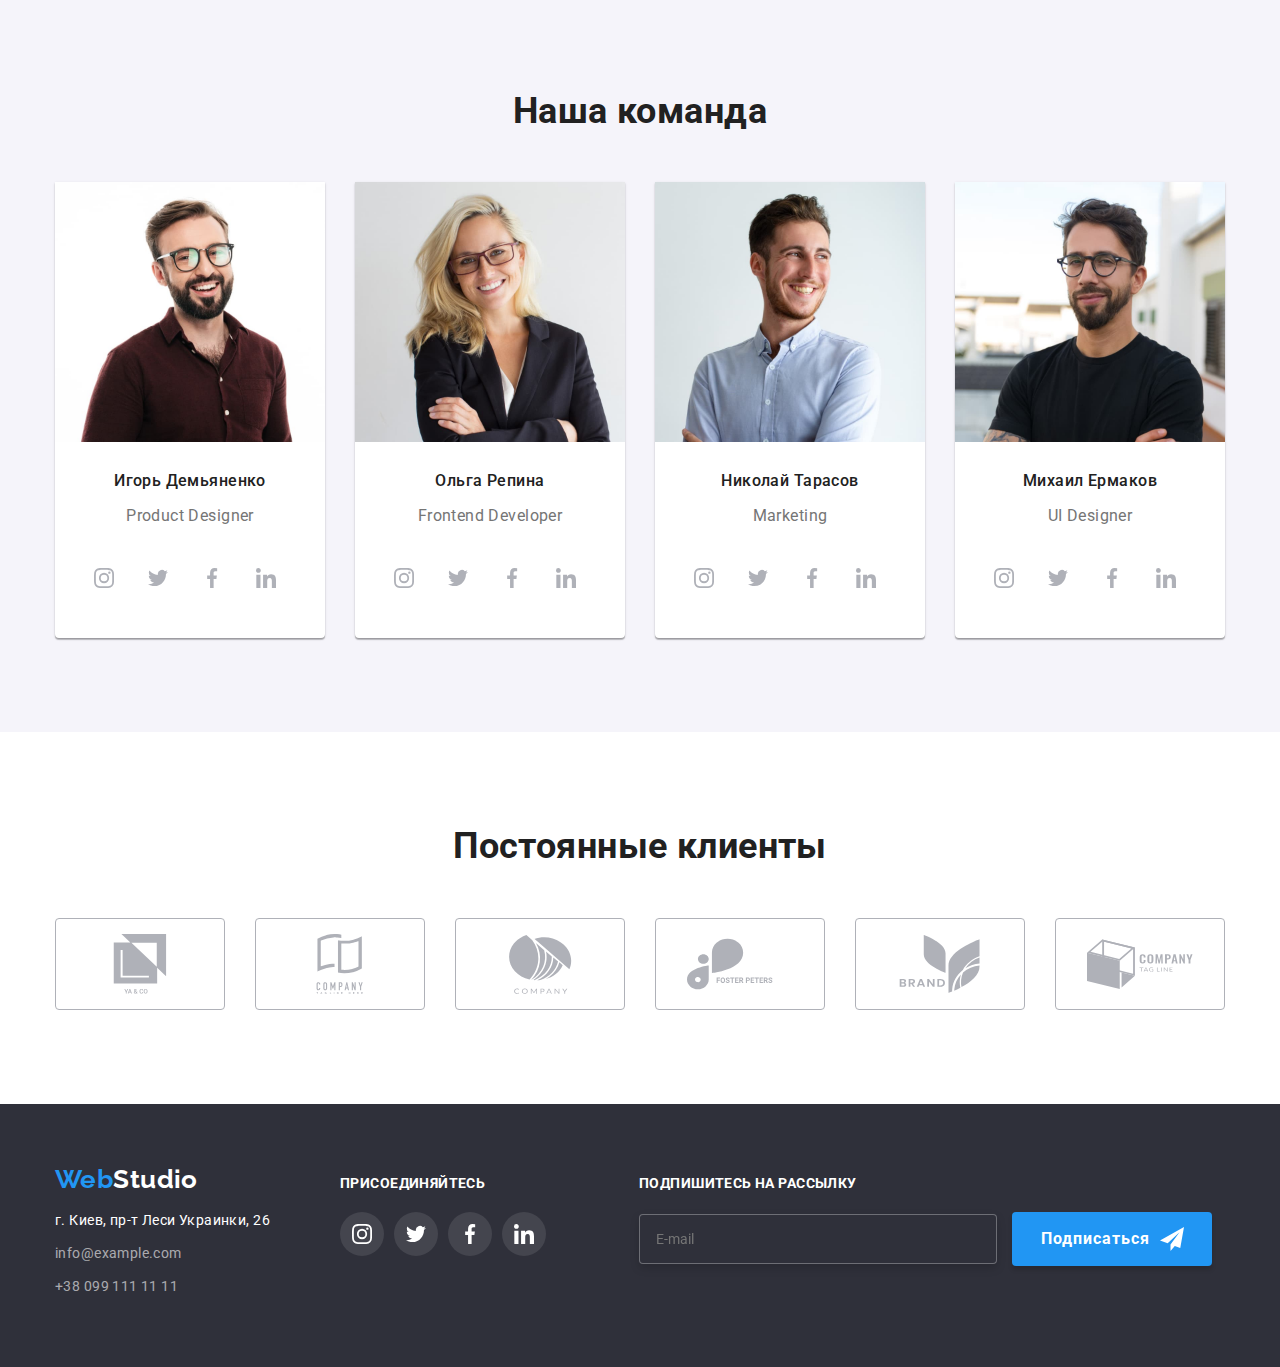
==== commit 85d74393: "14.10" ====
--- a/index.html
+++ b/index.html
@@ -14,28 +14,28 @@
 
     <!-- Шапка сайта -->
     <header class="page-header">
-    <div class="container navigation">
-    <nav class="navigation">
-     <a class="logo-header" href="./index.html" lang="en"><span class="web">Web</span>Studio</a>
-        <ul class="site-nav list">
-            <li class="nav-item"><a class="nav-link" href="./index.html">Студия</a></li>
-            <li class="nav-item"><a class="nav-link" href="./portfolio.html">Портфолио</a></li>
-            <li class="nav-item"><a class="nav-link" href="">Контакты</a></li>
+    <div class="container page-header__nav">
+    <nav class="page-header__nav">
+     <a class="logo-header" href="./index.html" lang="en"><span class="logo-header__text">Web</span>Studio</a>
+        <ul class="site-nav">
+            <li class="site-nav__item"><a class="site-nav__link" href="./index.html">Студия</a></li>
+            <li class="site-nav__item"><a class="site-nav__link" href="./portfolio.html">Портфолио</a></li>
+            <li class="site-nav__item"><a class="site-nav__link" href="">Контакты</a></li>
         </ul>
         </nav>
 
         <ul class="contacts">
-            <li class="item">
-                <a class="link" href="mailto:info@devstudio.com">
-                    <svg class="link-icon" width="16" height="12">
+            <li class="contacts__item">
+                <a class="contacts__link" href="mailto:info@devstudio.com">
+                    <svg class="contacts__icon" width="16" height="12">
                         <use href="./images/sprite.svg#envelope"></use>
                     </svg>
                     info@devstudio.com</a>
             </li>
 
-            <li class="item">
-                <a class="link" href="tel:+380961111111">
-                    <svg class="link-icon" width="16" height="12">
+            <li class="contacts__item">
+                <a class="contacts__link" href="tel:+380961111111">
+                    <svg class="contacts__icon" width="16" height="12">
                         <use href="./images/sprite.svg#smartphone"></use>
                     </svg>
                     +38 096 111 11 11</a>
@@ -401,56 +401,56 @@
         <div class="container footer">
 
         <div class="contact">
-        <a class="logo-footer" href="./index.html" lang="en"><span class="web">Web</span>Studio</a>
+        <a class="logo-footer" href="./index.html" lang="en"><span class="logo-footer__text">Web</span>Studio</a>
         <address>
-        <ul class="contacts-footer">
-            <li class="footer-item">
-                <a class="footer-link" href="https://goo.gl/maps/CdvJLRiEL6Q8Smko8"
+        <ul class="footer-contacts">
+            <li class="footer-contacts__item">
+                <a class="footer-contacts__link" href="https://goo.gl/maps/CdvJLRiEL6Q8Smko8"
                 target="_blank" rel="noreferrer noopener">
                 <span class="location">г. Киев, пр-т Леси Украинки, 26</span></a>
             </li>
 
-            <li class="footer-item">
-                <a class="footer-link" href="mailto:info@example.com">info@example.com</a>
-            </li>
-
-            <li class="footer-item">
-                <a class="footer-link" href="tel:+380991111111">+38 099 111 11 11</a>
+            <li class="footer-contacts__item">
+                <a class="footer-contacts__link" href="mailto:info@example.com">info@example.com</a>
+            </li>
+
+            <li class="footer-contacts__item">
+                <a class="footer-contacts__link" href="tel:+380991111111">+38 099 111 11 11</a>
             </li>
         </ul>
         </address>
         </div>
 
         <div class="footer-social">
-        <p class="join-title">присоединяйтесь</p>
-        <ul class="join">
-            <li class="join-item">
-            <a class="join-link" href="">
-                <svg class="join-icon" width="44" height="44">
+        <p class="footer-social__title">присоединяйтесь</p>
+        <ul class="social">
+            <li class="social__item">
+            <a class="social__link" href="">
+                <svg class="social__icon" width="44" height="44">
                     <use width="20" height="20" x="12" y="12" href="./images/sprite.svg#instagram"></use>
                 </svg>
             </a>
             </li>
 
-            <li class="join-item">
-            <a class="join-link" href="">
-                <svg class="join-icon" width="44" height="44">
+            <li class="social__item">
+            <a class="social__link" href="">
+                <svg class="social__icon" width="44" height="44">
                     <use width="20" height="20" x="12" y="12" href="./images/sprite.svg#twitter"></use>
                 </svg>
             </a>
             </li>
 
-            <li class="join-item">
-            <a class="join-link" href="">
-                <svg class="join-icon" width="44" height="44">
+            <li class="social__item">
+            <a class="social__link" href="">
+                <svg class="social__icon" width="44" height="44">
                     <use width="20" height="20" x="12" y="12" href="./images/sprite.svg#facebook"></use>
                 </svg>
             </a>
             </li>
 
-            <li class="join-item">
-            <a class="join-link" href="">
-                <svg class="join-icon" width="44" height="44">
+            <li class="social__item">
+            <a class="social__link" href="">
+                <svg class="social__icon" width="44" height="44">
                     <use width="20" height="20" x="12" y="12" href="./images/sprite.svg#linkedin"></use>
                 </svg>
             </a>
@@ -459,11 +459,11 @@
         </div>
 
         <form class="form-subscription" autocomplete="on" novalidate>
-            <div class="footer-form">
-                <p class="subscription-title">подпишитесь на рассылку</p>
-                <label class="hide" for="email">E-mail</label>
-                <input class="email-input" type="email" name="email" id="email" placeholder="E-mail"/>
-                <button class="button btn-subscription" type="submit">Подписаться
+            <div class="form-subscription__block">
+                <p class="form-subscription__title">подпишитесь на рассылку</p>
+                <label class="form-subscription__label" for="email">E-mail</label>
+                <input class="form-subscription__input" type="email" name="email" id="email" placeholder="E-mail"/>
+                <button class="button form-subscription__btn" type="submit">Подписаться
                     <svg class="button-icon" width="24" height="24" >
                         <use href="./images/sprite.svg#send"></use>
                     </svg>
--- a/css/styles.css
+++ b/css/styles.css
@@ -88,8 +88,7 @@
   border-bottom: 1px solid var(--border-color);
 }
 
-/* Logo */
-.navigation {
+.page-header__nav {
   display: flex;
   align-items: center;
   height: 80px;
@@ -105,13 +104,71 @@
   margin-bottom: 0px;
 }
 
-.web {
+.logo-header__text {
   color: var(--accent-color);
   font-family: Raleway, sans-serif;
 }
 
 /* Site nav */
 .site-nav {
+  display: flex;
+  margin-top: 0;
+  margin-bottom: 0;
+  margin-left: 93px;
+  padding-left: 0;
+}
+
+.site-nav__item {
+  margin-left: 50px;
+}
+
+.site-nav__item:first-child {
+  margin-left: 0;
+}
+
+.site-nav__link {
+  color: var(--title-color);
+  font-weight: 500;
+  font-size: 14px;
+  line-height: 1.14;
+  letter-spacing: 0.02em;
+
+  display: block;
+  margin-bottom: 0px;
+  padding-top: 32px;
+  padding-bottom: 32px;
+
+  transition: color 250ms var(--transition-timing), opacity 250ms var(--transition-timing);
+}
+
+.site-nav__link:hover,
+.site-nav__link:focus {
+  color: var(--accent-color);
+  fill: var(--secondary-icon);
+}
+
+.site-nav__link {
+  position: relative;
+}
+
+.site-nav__link::after {
+  content: '';
+  position: absolute;
+  display: block;
+  bottom: -1px;
+  left: 0;
+  width: 100%;
+  height: 4px;
+  background-color: var(--accent-color);
+  border-radius: 2px;
+  opacity: 0;
+}
+
+.site-nav__link:hover::after,
+.site-nav__link:focus::after {
+  opacity: 1;
+}
+/* .site-nav {
   display: flex;
   margin-top: 0;
   margin-bottom: 0;
@@ -165,16 +222,16 @@
 .site-nav .nav-link:hover::after,
 .site-nav .nav-link:focus::after {
   opacity: 1;
-}
+} */
 
 /* Contacts */
-.contacts .item + .item {
+/* .contacts .item + .item {
   margin-left: 50px;
 }
 
 .contacts .link-icon {
   margin-right: 10px;
-}
+} */
 
 .contacts {
   display: flex;
@@ -183,7 +240,11 @@
   margin-left: auto;
 }
 
-.contacts .link {
+.contacts__item:last-child {
+  margin-left: 50px;
+}
+
+.contacts__link {
   color: var(--text-color);
   font-weight: 500;
   font-size: 14px;
@@ -193,6 +254,27 @@
   fill: var(--nav-icon);
   transition: color 250ms var(--transition-timing), fill 250ms var(--transition-timing);
 }
+
+.contacts__link:hover,
+.contacts__link:focus {
+  color: var(--accent-color);
+  fill: var(--accent-color);
+}
+
+.contacts__icon {
+  margin-right: 10px;
+}
+
+/* .contacts .link {
+  color: var(--text-color);
+  font-weight: 500;
+  font-size: 14px;
+  line-height: 1.14;
+  letter-spacing: 0.02em;
+
+  fill: var(--nav-icon);
+  transition: color 250ms var(--transition-timing), fill 250ms var(--transition-timing);
+} */
 
 /* Стили для index.html */
 
@@ -847,6 +929,11 @@
   display: block;
 }
 
+.logo-footer__text {
+  color: var(--accent-color);
+  font-family: Raleway, sans-serif;
+}
+
 .container.footer {
   display: flex;
   flex-wrap: wrap;
@@ -857,13 +944,13 @@
   margin-left: 70px;
 }
 
-.contacts-footer {
+.footer-contacts {
   margin-bottom: 0;
   padding-left: 0;
 }
 
-.contacts-footer .footer-link:hover,
-.contacts-footer .footer-link:focus {
+.footer-contacts__link:hover,
+.footer-contacts__link:focus {
   color: var(--accent-color);
 }
 
@@ -876,7 +963,7 @@
   margin-top: 20px;
 }
 
-.contacts-footer .footer-link {
+.footer-contacts__link {
   color: rgba(255, 255, 255, 0.6);
   font-style: normal;
   font-size: 14px;
@@ -888,8 +975,8 @@
 }
 
 /* Join */
-.join-title,
-.subscription-title {
+.footer-social__title,
+.form-subscription__title {
   color: var(--white-color);
   font-weight: 700;
   font-size: 14px;
@@ -901,7 +988,7 @@
   margin-bottom: 20px;
 }
 
-.join {
+.social {
   display: flex;
   flex-wrap: wrap;
   justify-content: center;
@@ -909,11 +996,11 @@
   padding: 0;
 }
 
-.join .join-item:not(:last-child) {
+.social__item:not(:last-child) {
   margin-right: 10px;
 }
 
-.join-icon {
+.social__icon {
   border-radius: 50%;
   fill: var(--third-icon);
   background-color: rgba(255, 255, 255, 0.1);
@@ -922,8 +1009,8 @@
     filter 250ms var(--transition-timing);
 }
 
-.join-icon:hover,
-.join-icon:focus {
+.social__icon:hover,
+.social__icon:focus {
   background-color: var(--secondary-icon);
   filter: drop-shadow(0px 4px 4px rgba(0, 0, 0, 0.25));
 }
@@ -934,13 +1021,17 @@
   margin-left: 93px;
 }
 
-.footer-form {
+.form-subscription__block {
   display: block;
   margin: 0;
   padding: 0;
 }
 
-.form-subscription .email-input {
+.form-subscription__label {
+  display: none;
+}
+
+.form-subscription__input {
   width: 358px;
   height: 50px;
   padding: 15px 16px;
@@ -952,7 +1043,7 @@
   filter: drop-shadow(0px 4px 4px rgba(0, 0, 0, 0.15));
 }
 
-.btn-subscription {
+.form-subscription__btn {
   display: inline-flex;
   justify-content: center;
   align-items: center;
@@ -975,8 +1066,8 @@
   fill: var(--third-icon);
 }
 
-.btn-subscription:hover,
-.btn-subscription:focus {
+.form-subscription__btn:hover,
+.form-subscription__btn:focus {
   border-radius: 4px;
   background-color: #188ce8;
   box-shadow: var(--button-shadow);
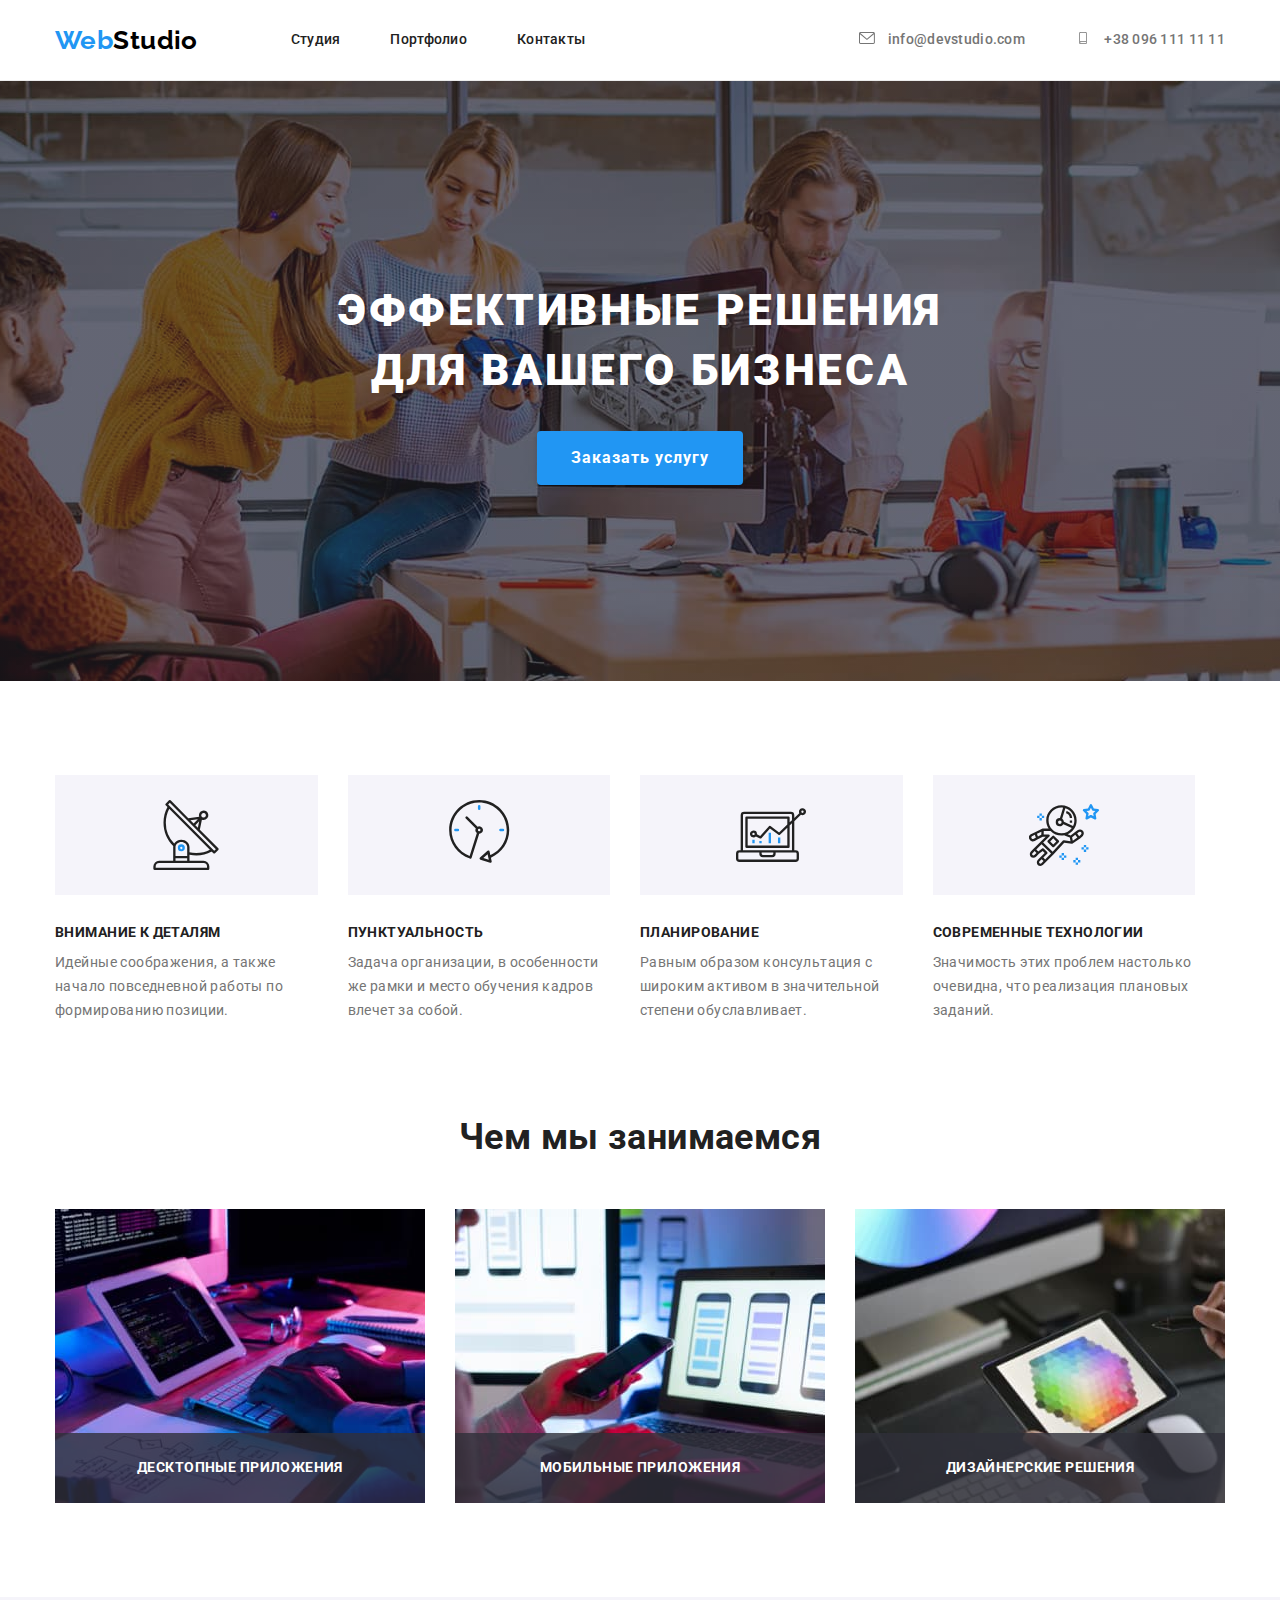
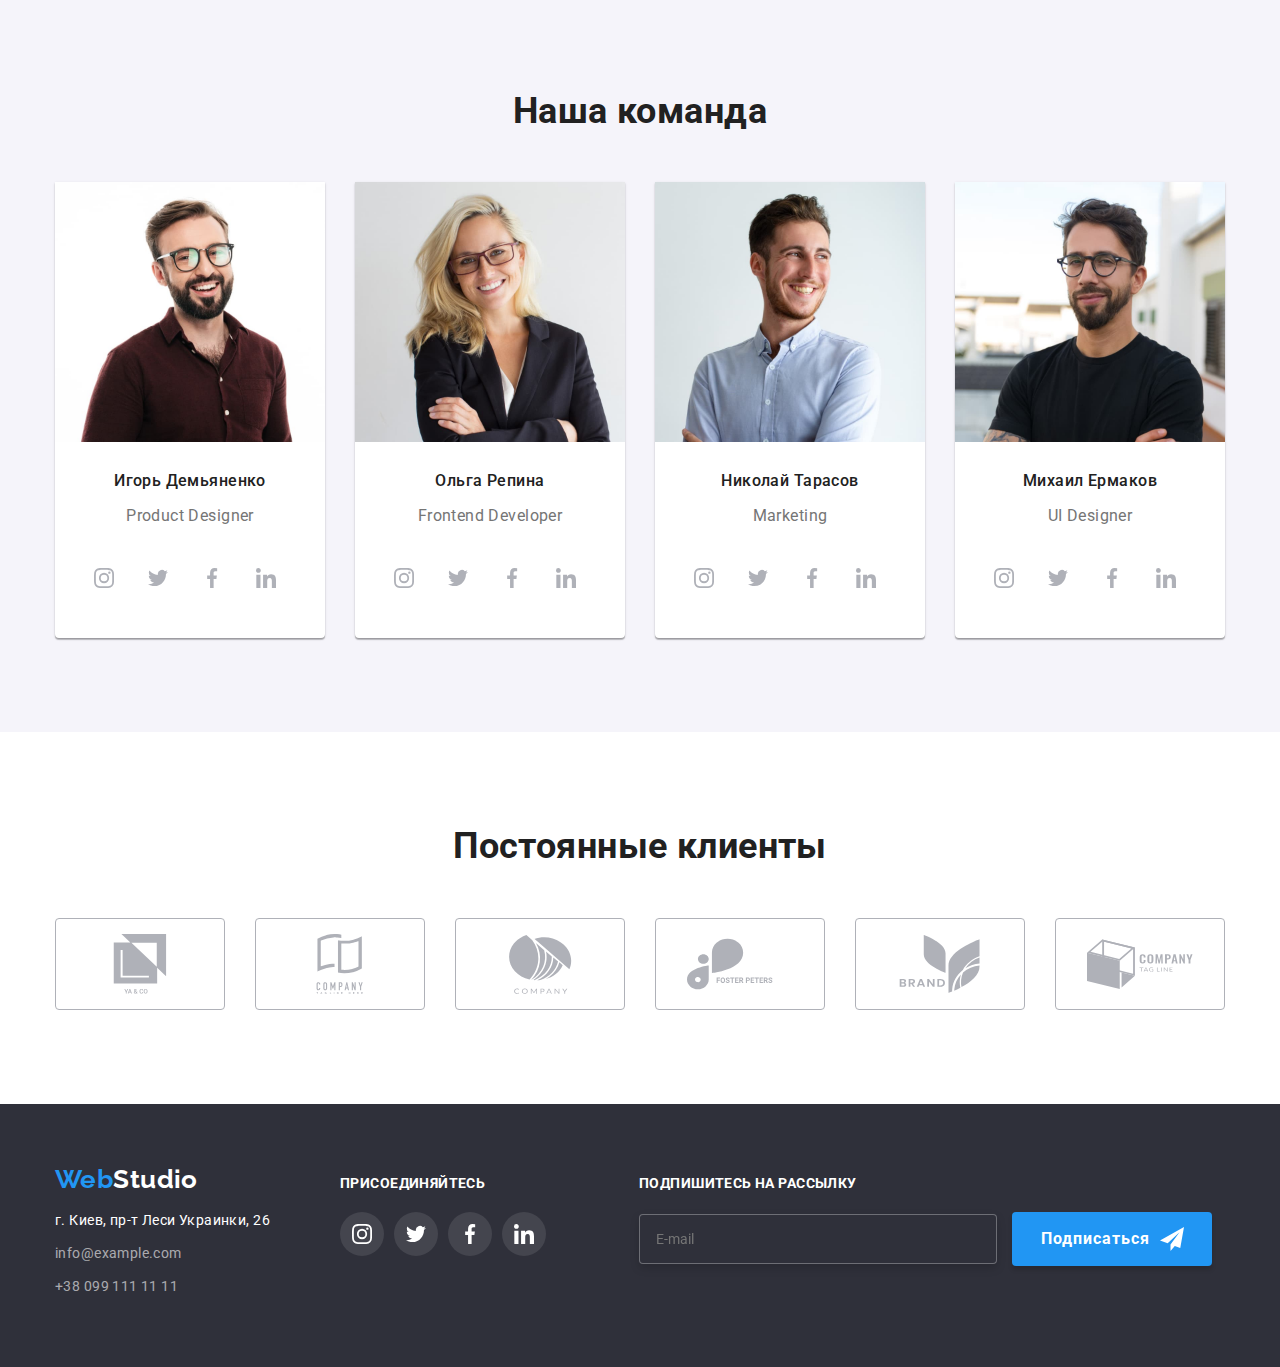
==== commit a1b00817: "BEM" ====
--- a/index.html
+++ b/index.html
@@ -49,8 +49,8 @@
     <!-- Герой -->
     <section class="hero">
         <div class="container">
-            <h1 class="hero-title">Эффективные решения <br/>для вашего бизнеса</h1>
-            <button class="button hero-button" type="button" data-modal-open>Заказать услугу</button>
+            <h1 class="hero__title">Эффективные решения <br/>для вашего бизнеса</h1>
+            <button class="button hero__button" type="button" data-modal-open>Заказать услугу</button>
 
             <div class="backdrop is-hidden" data-modal>
                 <div class="modal">
@@ -61,53 +61,53 @@
                     </button>
 
                     <form class="signup-form" autocomplete="off" novalidate>
-                        <p class="form-text">Оставьте свои данные, мы вам перезвоним</p>
-
-                        <div class="form-group">
+                        <p class="signup-form__title">Оставьте свои данные, мы вам перезвоним</p>
+
+                        <div class="form-field">
                         <label for="name">Имя</label>
                         <input type="text" name="name" id="name"/>
 
-                        <span class="icon">
+                        <span class="form-field__icon">
                             <svg class="icon-person" width="18" height="18">
                                  <use href="./images/sprite.svg#person-black"></use>
                             </svg>
                         </span> 
                         </div>
 
-                        <div class="form-group">
+                        <div class="form-field">
                         <label for="tel">Телефон</label>
                         <input type="tel" name="tel" id="tel"/>
 
-                        <span class="icon">
+                        <span class="form-field__icon">
                             <svg class="icon-tel" width="18" height="18">
                                 <use href="./images/sprite.svg#phone-black"></use>
                             </svg>
                         </span>
                         </div>
 
-                        <div class="form-group">
+                        <div class="form-field">
                         <label for="user_email">Почта</label>
                         <input type="email" name="email" id="user_email"/>
 
-                        <span class="icon">
+                        <span class="form-field__icon">
                             <svg class="icon-email" width="18" height="18">
                                 <use href="./images/sprite.svg#email-black"></use>
                             </svg>
                         </span>
                         </div>
 
-                        <div class="form-group">
+                        <div class="form-field">
                         <label for="comment">Комментарий</label>
-                        <textarea class="comment" name="comment" rows="10" id="comment" placeholder="Введите текст"></textarea>
+                        <textarea class="form-field__comment" name="comment" rows="10" id="comment" placeholder="Введите текст"></textarea>
                         </div>
 
-                        <label class="label-checkbox">
-                        <input class="input-checkbox" type="checkbox" name="privacy" checked/>
-                        <span class="check_box"></span>
-                        Соглашаюсь с рассылкой и принимаю<a href="" class="checkbox-link">Условия договора</a>
+                        <label class="checkbox-label">
+                        <input class="checkbox-label__input" type="checkbox" name="privacy" checked/>
+                        <span class="checkbox-label__icon"></span>
+                        Соглашаюсь с рассылкой и принимаю<a href="" class="checkbox-label__link">Условия договора</a>
                         </label>
 
-                        <button class="button form-btn" type="submit">Отправить</button>
+                        <button class="button signup-form__btn" type="submit">Отправить</button>
                     </form>
                 </div>
             </div>
@@ -119,45 +119,45 @@
         <div class="container">
             <h2 class="hide">Особенности</h2>
             <!-- скрыть -->
-            <ul class="features">
-                <li class="features-list ">
-                    <div class="thumb">
-                        <svg class ="thumb-icon" width="70" height="70">
+            <ul class="advantage-cards__list">
+                <li class="advantage-cards__item">
+                    <div class="advantage-cards__thumb">
+                        <svg class ="advantage-cards__icon" width="70" height="70">
                             <use href="./images/sprite.svg#antenna"></use>
                         </svg>
                     </div>
-                <h3 class="features-title">Внимание к деталям</h3>
-                <p class="features-text">Идейные соображения, а также начало повседневной работы по формированию позиции.</p>
-                </li>
-
-                <li class="features-list">
-                    <div class="thumb">
-                        <svg class="thumb-icon" width="70" height="70">
+                <h3 class="advantage-cards__title">Внимание к деталям</h3>
+                <p class="advantage-cards__text">Идейные соображения, а также начало повседневной работы по формированию позиции.</p>
+                </li>
+
+                <li class="advantage-cards__item">
+                    <div class="advantage-cards__thumb">
+                        <svg class="advantage-cards__icon" width="70" height="70">
                             <use href="./images/sprite.svg#clock"></use>
                         </svg>
                     </div>
-                <h3 class="features-title">Пунктуальность</h3>
-                <p class="features-text">Задача организации, в особенности же рамки и место обучения кадров влечет за собой.</p>
-                </li>
-
-                <li class="features-list">
-                    <div class="thumb">
-                        <svg class="thumb-icon" width="70" height="70">
+                <h3 class="advantage-cards__title">Пунктуальность</h3>
+                <p class="advantage-cards__text">Задача организации, в особенности же рамки и место обучения кадров влечет за собой.</p>
+                </li>
+
+                <li class="advantage-cards__item">
+                    <div class="advantage-cards__thumb">
+                        <svg class="advantage-cards__icon" width="70" height="70">
                             <use href="./images/sprite.svg#diagram"></use>
                         </svg>
                     </div>
-                <h3 class="features-title">Планирование</h3>
-                <p class="features-text">Равным образом консультация с широким активом в значительной степени обуславливает.</p>
+                <h3 class="advantage-cards__title">Планирование</h3>
+                <p class="advantage-cards__text">Равным образом консультация с широким активом в значительной степени обуславливает.</p>
                 </li>
                 
-                <li class="features-list">
-                    <div class="thumb">
-                        <svg class="thumb-icon" width="70" height="70">
+                <li class="advantage-cards__item">
+                    <div class="advantage-cards__thumb">
+                        <svg class="advantage-cards__icon" width="70" height="70">
                             <use href="./images/sprite.svg#astronaut"></use>
                         </svg>
                     </div>
-                <h3 class="features-title">Современные технологии</h3>
-                <p class="features-text">Значимость этих проблем настолько очевидна, что реализация плановых заданий.</p>
+                <h3 class="advantage-cards__title">Современные технологии</h3>
+                <p class="advantage-cards__text">Значимость этих проблем настолько очевидна, что реализация плановых заданий.</p>
                 </li>
             </ul>
         </div>
@@ -166,29 +166,29 @@
     <!-- Вид работы -->
     <section class="section work">
         <div class="container">
-            <h2 class="work-title">Чем мы занимаемся</h2>
-            <ul class="work-list">
-                <li class="work-item">
-                    <div class="work-thumb">
+            <h2 class="work__title">Чем мы занимаемся</h2>
+            <ul class="work-cards">
+                <li class="work-cards__item">
+                    <div class="work-cards__thumb">
                     <img src="./images/box1.jpg" alt="разработчик пишет код" width="370" height="294">
 
-                    <p class="label">Десктопные приложения</p>
-                    </div>
-                </li>
-
-                <li class="work-item" >
-                    <div class="work-thumb">
+                    <p class="work-cards__label">Десктопные приложения</p>
+                    </div>
+                </li>
+
+                <li class="work-cards__item">
+                    <div class="work-cards__thumb">
                     <img src="./images/box2.jpg" alt="сотрудник создает мобильное приложение" width="370" height="294">
                 
-                    <p class="label">Мобильные приложения</p>
-                    </div>
-                </li>
-
-                <li class="work-item">
-                    <div class="work-thumb">
+                    <p class="work-cards__label">Мобильные приложения</p>
+                    </div>
+                </li>
+
+                <li class="work-cards__item">
+                    <div class="work-cards__thumb">
                     <img src="./images/box3.jpg" alt="сотрудник работает с цветовой палитрой для дизайна" width="370" height="294">
                 
-                    <p class="label">Дизайнерские решения</p>
+                    <p class="work-cards__label">Дизайнерские решения</p>
                     </div>
                 </li>
             </ul>
@@ -198,14 +198,14 @@
     <!-- Команда -->
     <section class="section team">
         <div class="container">
-            <h2 class="team-title">Наша команда</h2>
+            <h2 class="team__title">Наша команда</h2>
             <ul class="team-list">
-                <li class="team-item">
+                <li class="team-list__item">
                     <div class="team-card">
-                    <a class="team-img" href=""><img src="./images/img1.jpg" alt="Игорь Демьяненко" width="270" height="260"></a>
-                    </div>
-                    <h3 class="employee">Игорь Демьяненко</h3>
-                    <p class="team-text" lang="en">Product Designer</p>
+                    <a class="team-card__img" href=""><img src="./images/img1.jpg" alt="Игорь Демьяненко" width="270" height="260"></a>
+                    </div>
+                    <h3 class="team-card__employee">Игорь Демьяненко</h3>
+                    <p class="team-card__text" lang="en">Product Designer</p>
 
                     <div class="team-link">
                     <a href="">
@@ -234,12 +234,12 @@
                     </div>
                 </li>
 
-                <li class="team-item">
+                <li class="team-list__item">
                     <div class="team-card">
-                    <a class="team-img" href=""><img src="./images/img2.jpg" alt="Ольга Репина" width="270" height="260"></a>
-                    </div>
-                    <h3 class="employee">Ольга Репина</h3>
-                    <p class="team-text" lang="en">Frontend Developer</p>
+                    <a class="team-card__img" href=""><img src="./images/img2.jpg" alt="Ольга Репина" width="270" height="260"></a>
+                    </div>
+                    <h3 class="team-card__employee">Ольга Репина</h3>
+                    <p class="team-card__text" lang="en">Frontend Developer</p>
 
                     <div class="team-link">
                         <a href="">
@@ -268,12 +268,12 @@
                     </div>
                 </li>
 
-                <li class="team-item">
+                <li class="team-list__item">
                     <div class="team-card">
-                    <a class="team-img" href=""><img src="./images/img3.jpg" alt="Николай Тарасов" width="270" height="260"></a>
-                    </div>
-                    <h3 class="employee">Николай Тарасов</h3>
-                    <p class="team-text" lang="en">Marketing</p>
+                    <a class="team-card__img" href=""><img src="./images/img3.jpg" alt="Николай Тарасов" width="270" height="260"></a>
+                    </div>
+                    <h3 class="team-card__employee">Николай Тарасов</h3>
+                    <p class="team-card__text" lang="en">Marketing</p>
 
                     <div class="team-link">
                         <a href="">
@@ -302,12 +302,12 @@
                     </div>
                 </li>
 
-                <li class="team-item">
+                <li class="team-list__item">
                     <div class="team-card">
-                    <a class="team-img" href=""><img src="./images/img4.jpg" alt="Михаил Ермаков" width="270" height="260"></a>
-                    </div>
-                    <h3 class="employee">Михаил Ермаков</h3>
-                    <p class="team-text" lang="en">UI Designer</p>
+                    <a class="team-card__img" href=""><img src="./images/img4.jpg" alt="Михаил Ермаков" width="270" height="260"></a>
+                    </div>
+                    <h3 class="team-card__employee">Михаил Ермаков</h3>
+                    <p class="team-card__text" lang="en">UI Designer</p>
 
                     <div class="team-link">
                         <a href="">
@@ -342,51 +342,51 @@
     <!-- Клиенты -->
     <section class="section">
         <div class="container">
-            <h2 class="client-title">Постоянные клиенты</h2>
+            <h2 class="client__title">Постоянные клиенты</h2>
                 <ul class="client-list">
-                    <li class="client-item">
-                    <a class="client-link" href="">
-                        <svg class="client-icon" width="106" height="60">
+                    <li class="client-list__item">
+                    <a class="client-list__link" href="">
+                        <svg class="client-list__icon" width="106" height="60">
                             <use href="./images/sprite.svg#client1"></use>
                         </svg>
                     </a>
                     </li>
 
-                    <li class="client-item"> 
-                        <a class="client-link" href="">
-                        <svg class="client-icon" width="106" height="60">
+                    <li class="client-list__item"> 
+                        <a class="client-list__link" href="">
+                        <svg class="client-list__icon" width="106" height="60">
                             <use href="./images/sprite.svg#client2"></use>
                         </svg>
                         </a>
                     </li>
 
-                    <li class="client-item" >
-                        <a class="client-link" href="">
-                        <svg class="client-icon" width="106" height="60">
+                    <li class="client-list__item" >
+                        <a class="client-list__link" href="">
+                        <svg class="client-list__icon" width="106" height="60">
                             <use href="./images/sprite.svg#client3"></use>
                         </svg>
                         </a>
                     </li>
 
-                    <li class="client-item">
-                        <a class="client-link" href="">
-                        <svg class="client-icon" width="106" height="60">
+                    <li class="client-list__item">
+                        <a class="client-list__link" href="">
+                        <svg class="client-list__icon" width="106" height="60">
                             <use href="./images/sprite.svg#client4"></use>
                         </svg>
                         </a>
                     </li>
 
-                    <li class="client-item">
-                        <a class="client-link" href="">
-                        <svg class="client-icon" width="106" height="60">
+                    <li class="client-list__item">
+                        <a class="client-list__link" href="">
+                        <svg class="client-list__icon" width="106" height="60">
                             <use href="./images/sprite.svg#client5"></use>
                         </svg>
                         </a>
                     </li>
 
-                    <li class="client-item">
-                        <a class="client-link" href="">
-                        <svg class="client-icon" width="106" height="60">
+                    <li class="client-list__item">
+                        <a class="client-list__link" href="">
+                        <svg class="client-list__icon" width="106" height="60">
                             <use href="./images/sprite.svg#client6"></use>
                         </svg>
                         </a>
--- a/css/styles.css
+++ b/css/styles.css
@@ -168,71 +168,8 @@
 .site-nav__link:focus::after {
   opacity: 1;
 }
-/* .site-nav {
-  display: flex;
-  margin-top: 0;
-  margin-bottom: 0;
-  margin-left: 93px;
-}
-
-.site-nav .nav-item + .nav-item {
-  margin-left: 50px;
-}
-
-.site-nav .nav-link {
-  color: var(--title-color);
-  font-weight: 500;
-  font-size: 14px;
-  line-height: 1.14;
-  letter-spacing: 0.02em;
-
-  display: block;
-  margin-bottom: 0px;
-  padding-top: 32px;
-  padding-bottom: 32px;
-
-  transition: color 250ms var(--transition-timing), opacity 250ms var(--transition-timing);
-}
-
-.site-nav .nav-link:hover,
-.site-nav .nav-link:focus,
-.contacts .link:hover,
-.contacts .link:focus {
-  color: var(--accent-color);
-  fill: var(--secondary-icon);
-}
-
-.site-nav .nav-link {
-  position: relative;
-}
-
-.site-nav .nav-link::after {
-  content: '';
-  position: absolute;
-  display: block;
-  bottom: -1px;
-  left: 0;
-  width: 100%;
-  height: 4px;
-  background-color: var(--accent-color);
-  border-radius: 2px;
-  opacity: 0;
-}
-
-.site-nav .nav-link:hover::after,
-.site-nav .nav-link:focus::after {
-  opacity: 1;
-} */
 
 /* Contacts */
-/* .contacts .item + .item {
-  margin-left: 50px;
-}
-
-.contacts .link-icon {
-  margin-right: 10px;
-} */
-
 .contacts {
   display: flex;
   margin-top: 0;
@@ -264,17 +201,6 @@
 .contacts__icon {
   margin-right: 10px;
 }
-
-/* .contacts .link {
-  color: var(--text-color);
-  font-weight: 500;
-  font-size: 14px;
-  line-height: 1.14;
-  letter-spacing: 0.02em;
-
-  fill: var(--nav-icon);
-  transition: color 250ms var(--transition-timing), fill 250ms var(--transition-timing);
-} */
 
 /* Стили для index.html */
 
@@ -294,7 +220,7 @@
   background-position: center;
 }
 
-.hero-title {
+.hero__title {
   color: var(--white-color);
   font-weight: 900;
   font-size: 44px;
@@ -307,7 +233,7 @@
 }
 
 /* Hero button */
-.hero-button {
+.hero__button {
   display: block;
   border-radius: 4px;
   margin-right: auto;
@@ -321,8 +247,8 @@
     box-shadow 250ms var(--transition-timing);
 }
 
-.hero-button:hover,
-.hero-button:focus,
+.hero__button:hover,
+.hero__button:focus,
 .form-btn:hover,
 .form-btn:focus {
   border-radius: 4px;
@@ -401,7 +327,7 @@
   padding: 40px;
 }
 
-.signup-form .form-text {
+.signup-form__title {
   display: block;
   font-weight: 700;
   font-size: 20px;
@@ -413,7 +339,7 @@
   color: var(--title-color);
 }
 
-.form-group {
+.form-field {
   position: relative;
   display: flex;
   flex-direction: column;
@@ -421,11 +347,11 @@
   margin-bottom: 28px;
 }
 
-.form-group:last-of-type {
+.form-field:last-of-type {
   margin-bottom: 20px;
 }
 
-.form-group label {
+.form-field label {
   position: absolute;
   top: -18px;
   left: 0;
@@ -436,7 +362,7 @@
   color: var(--text-color);
 }
 
-.form-group input,
+.form-field input,
 textarea {
   font-size: 12px;
   line-height: 1.16;
@@ -456,19 +382,12 @@
   padding: 0px 0px 0px 42px;
 }
 
-.icon {
+.form-field__icon {
   position: absolute;
   top: 11px;
   left: 12px;
   transition: fill 250ms var(--transition-timing);
 }
-
-/* input:hover,
-input:focus,
-textarea:hover,
-textarea:focus {
-  border-color: var(--secondary-icon);
-} */
 
 input:hover,
 input:focus,
@@ -478,8 +397,8 @@
   outline: var(--secondary-icon);
 }
 
-input:hover ~ .icon,
-input:focus ~ .icon {
+input:hover ~ .form-field__icon,
+input:focus ~ .form-field__icon {
   fill: var(--secondary-icon);
 }
 
@@ -490,7 +409,7 @@
   color: rgba(117, 117, 117, 0.5);
 }
 
-.comment {
+.form-field__comment {
   max-height: 120px;
   padding: 12px 16px;
 }
@@ -499,7 +418,7 @@
   resize: none;
 }
 
-.label-checkbox {
+.checkbox-label {
   display: flex;
   justify-content: center;
   align-items: center;
@@ -507,7 +426,7 @@
   margin-bottom: 30px;
 }
 
-.input-checkbox {
+.checkbox-label__input {
   position: absolute;
   width: 1px;
   height: 1px;
@@ -518,7 +437,7 @@
   overflow: hidden;
 }
 
-.check_box {
+.checkbox-label__icon {
   display: inline-block;
   width: 16px;
   height: 15px;
@@ -527,7 +446,7 @@
   border-radius: 2px;
 }
 
-.input-checkbox:checked + .check_box {
+.checkbox-label__input:checked + .checkbox-label__icon {
   background-image: url('../images/check-mark.svg');
   background-color: #2196f3;
   background-size: contain;
@@ -537,13 +456,13 @@
   transition: background-color 250ms var(--transition-timing);
 }
 
-.checkbox-link {
+.checkbox-label__link {
   margin-left: 5px;
   color: var(--secondary-icon);
   text-decoration-line: underline;
 }
 
-.form-btn {
+.signup-form__btn {
   align-items: center;
   border-radius: 4px;
   margin-right: auto;
@@ -559,23 +478,24 @@
 }
 
 /* Features */
-.features {
+.advantage-cards__list {
   display: flex;
   flex-wrap: wrap;
   margin-top: 0;
   margin-bottom: 0;
-  margin-left: -30px;
-}
-
-.features > .features-list {
+  /* margin-left: -30px; */
+  padding-left: 0;
+}
+
+.advantage-cards__item {
   flex-basis: calc(100% / 4 - 30px);
 }
 
-.features > .features-list + .features-list {
+.advantage-cards__item:not(:first-child) {
   margin-left: 30px;
 }
 
-.thumb {
+.advantage-cards__thumb {
   content: '';
   display: flex;
   flex-direction: column;
@@ -586,7 +506,7 @@
   background-color: var(--background-color);
 }
 
-.features-title {
+.advantage-cards__title {
   color: var(--title-color);
   font-weight: 700;
   font-size: 14px;
@@ -597,7 +517,7 @@
   margin-bottom: 10px;
 }
 
-.features-text {
+.advantage-cards__text {
   color: var(--text-color);
   font-size: 14px;
   line-height: 1.71;
@@ -611,18 +531,7 @@
   padding-top: 0;
 }
 
-.work-list {
-  display: flex;
-  margin-top: 0;
-  margin-bottom: 0;
-  padding-left: 0;
-}
-
-.work-list > .work-item + .work-item {
-  margin-left: 30px;
-}
-
-.work-title {
+.work__title {
   color: var(--title-color);
   font-weight: 700;
   font-size: 36px;
@@ -633,13 +542,24 @@
   margin-bottom: 50px;
 }
 
-.work-thumb {
+.work-cards {
+  display: flex;
+  margin-top: 0;
+  margin-bottom: 0;
+  padding-left: 0;
+}
+
+.work-cards__item:not(:first-child) {
+  margin-left: 30px;
+}
+
+.work-cards__thumb {
   position: relative;
   display: flex;
   justify-content: center;
 }
 
-.work-thumb::before {
+.work-cards__thumb::before {
   content: '';
   position: absolute;
   display: block;
@@ -650,7 +570,7 @@
   background-color: rgba(47, 47, 58, 0.8);
 }
 
-.work-thumb > .label {
+.work-cards__label {
   position: absolute;
   bottom: 27px;
   left: 50%;
@@ -668,7 +588,11 @@
 }
 
 /* Team */
-.team-title {
+.team {
+  background-color: var(--background-color);
+}
+
+.team__title {
   color: var(--title-color);
   font-weight: 700;
   font-size: 36px;
@@ -679,10 +603,6 @@
   margin-bottom: 50px;
 }
 
-.team {
-  background-color: var(--background-color);
-}
-
 .team-list {
   display: flex;
   flex-wrap: wrap;
@@ -690,7 +610,7 @@
   padding: 0;
 }
 
-.team-list > .team-item {
+.team-list__item {
   width: 270px;
   margin: 15px;
   background-color: var(--white-color);
@@ -699,7 +619,7 @@
   border-radius: 0px 0px 4px 4px;
 }
 
-.employee {
+.team-card__employee {
   color: var(--title-color);
   font-weight: 500;
   font-size: 16px;
@@ -710,7 +630,7 @@
   margin-bottom: 10px;
 }
 
-.team-text {
+.team-card__text {
   color: var(--text-color);
   font-size: 16px;
   line-height: 1.18;
@@ -741,7 +661,7 @@
 }
 
 /* Client */
-.client-title {
+.client__title {
   color: var(--title-color);
   font-weight: 700;
   font-size: 36px;
@@ -760,12 +680,12 @@
   padding-left: 0;
 }
 
-.client-list .client-item {
+.client-list__item {
   flex-basis: calc(100 / 6 -30px);
   margin-left: 30px;
 }
 
-.client-list .client-link {
+.client-list__link {
   width: 170px;
   height: 92px;
   border: 1px solid var(--primary-icon);
@@ -778,12 +698,12 @@
   transition: fill 250ms var(--transition-timing), border 250ms var(--transition-timing);
 }
 
-.client-list .client-link {
+.client-list__link {
   fill: var(--primary-icon);
 }
 
-.client-list .client-link:hover,
-.client-list .client-link:focus {
+.client-list__link:hover,
+.client-list__client-link:focus {
   border: 1px solid var(--secondary-icon);
   fill: var(--secondary-icon);
 }
@@ -805,12 +725,12 @@
     box-shadow 250ms var(--transition-timing);
 }
 
-.filter .btn {
+.filter__btn {
   margin-top: 94px;
   margin-right: 8px;
 }
 
-.btn {
+.filter__btn {
   border-radius: 4px;
   padding: 6px 22px;
   border-color: transparent;
@@ -818,8 +738,8 @@
     0px 2px 2px rgba(0, 0, 0, 0.12);
 }
 
-.filter :hover,
-.filter :focus {
+.filter__btn:hover,
+.filter__btn:focus {
   background-color: var(--accent-color);
   color: var(--white-color);
   cursor: pointer;
@@ -835,7 +755,7 @@
   /* flex-basis: calc(100 / 3 - 30px); */
 }
 
-.card-set > .card-item {
+.card-set__item {
   width: 370px;
   margin: 15px;
   border: 1px solid var(--border-color);
@@ -843,18 +763,18 @@
   /* transition: box-shadow 250ms var(--transition); */
 }
 
-.card-set > .card-item:hover {
+.card-set__item:hover {
   background-color: var(--white-color);
   box-shadow: 0px 1px 3px rgba(0, 0, 0, 0.12), 0px 1px 1px rgba(0, 0, 0, 0.14),
     0px 2px 1px rgba(0, 0, 0, 0.2);
   border-radius: 0px 0px 4px 4px;
 }
 
-.card-content {
+.product__meta {
   padding: 20px 24px;
 }
 
-.portfolio-title {
+.product__name {
   color: var(--title-color);
   font-weight: 700;
   font-size: 18px;
@@ -866,7 +786,7 @@
   padding-bottom: 4px;
 }
 
-.portfolio-text {
+.product__text {
   color: var(--text-color);
   font-size: 16px;
   line-height: 1.87;
@@ -876,12 +796,12 @@
   padding-bottom: 0;
 }
 
-.card {
+.product {
   position: relative;
   overflow: hidden;
 }
 
-.portfolio-overlay {
+.product__overlay {
   position: absolute;
   bottom: 0;
   left: 0;
@@ -896,13 +816,13 @@
     background-color 250ms var(--transition-timing);
 }
 
-.card:hover .portfolio-overlay,
-.card:focus .portfolio-overlay {
+.product:hover .product__overlay,
+.product:focus .product__overlay {
   transform: translateY(0%);
   visibility: visible;
 }
 
-.overlay-text {
+.product__ladel {
   color: #ffffff;
   font-size: 18px;
   line-height: 1.56;
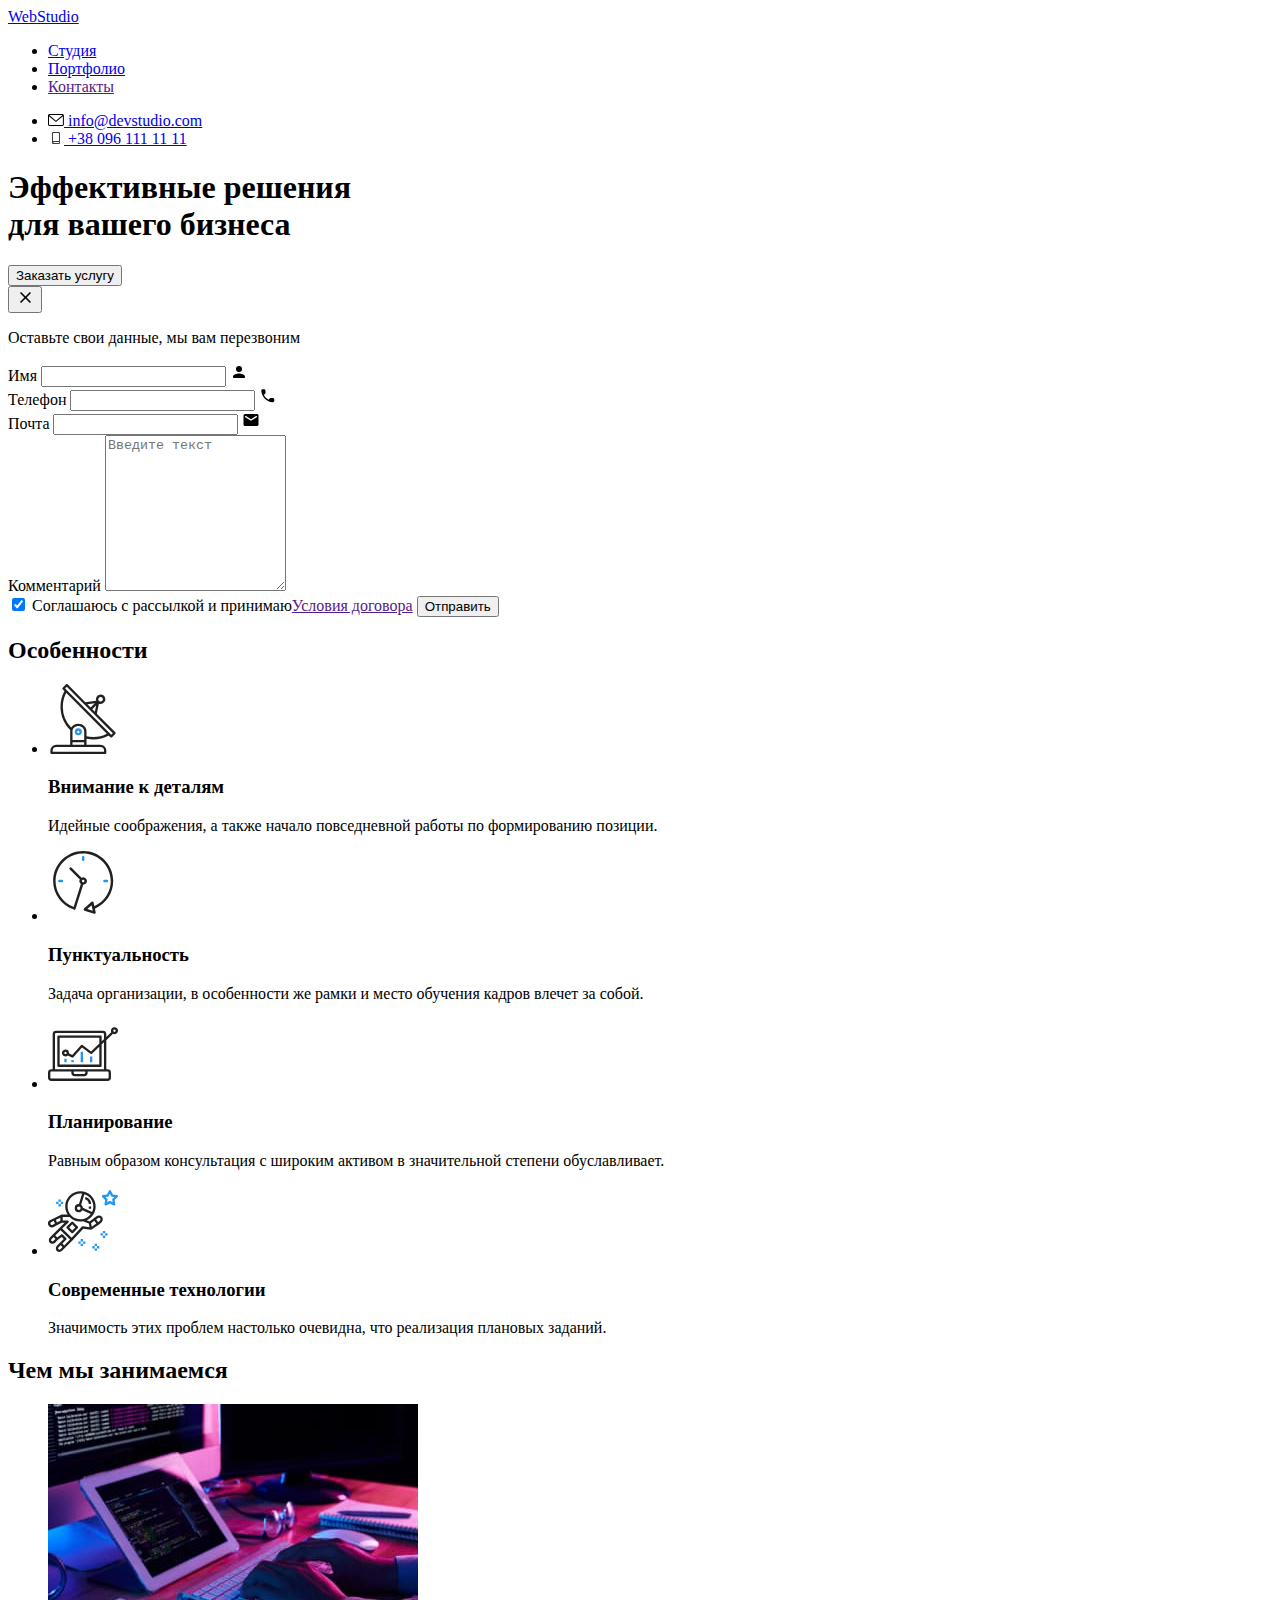
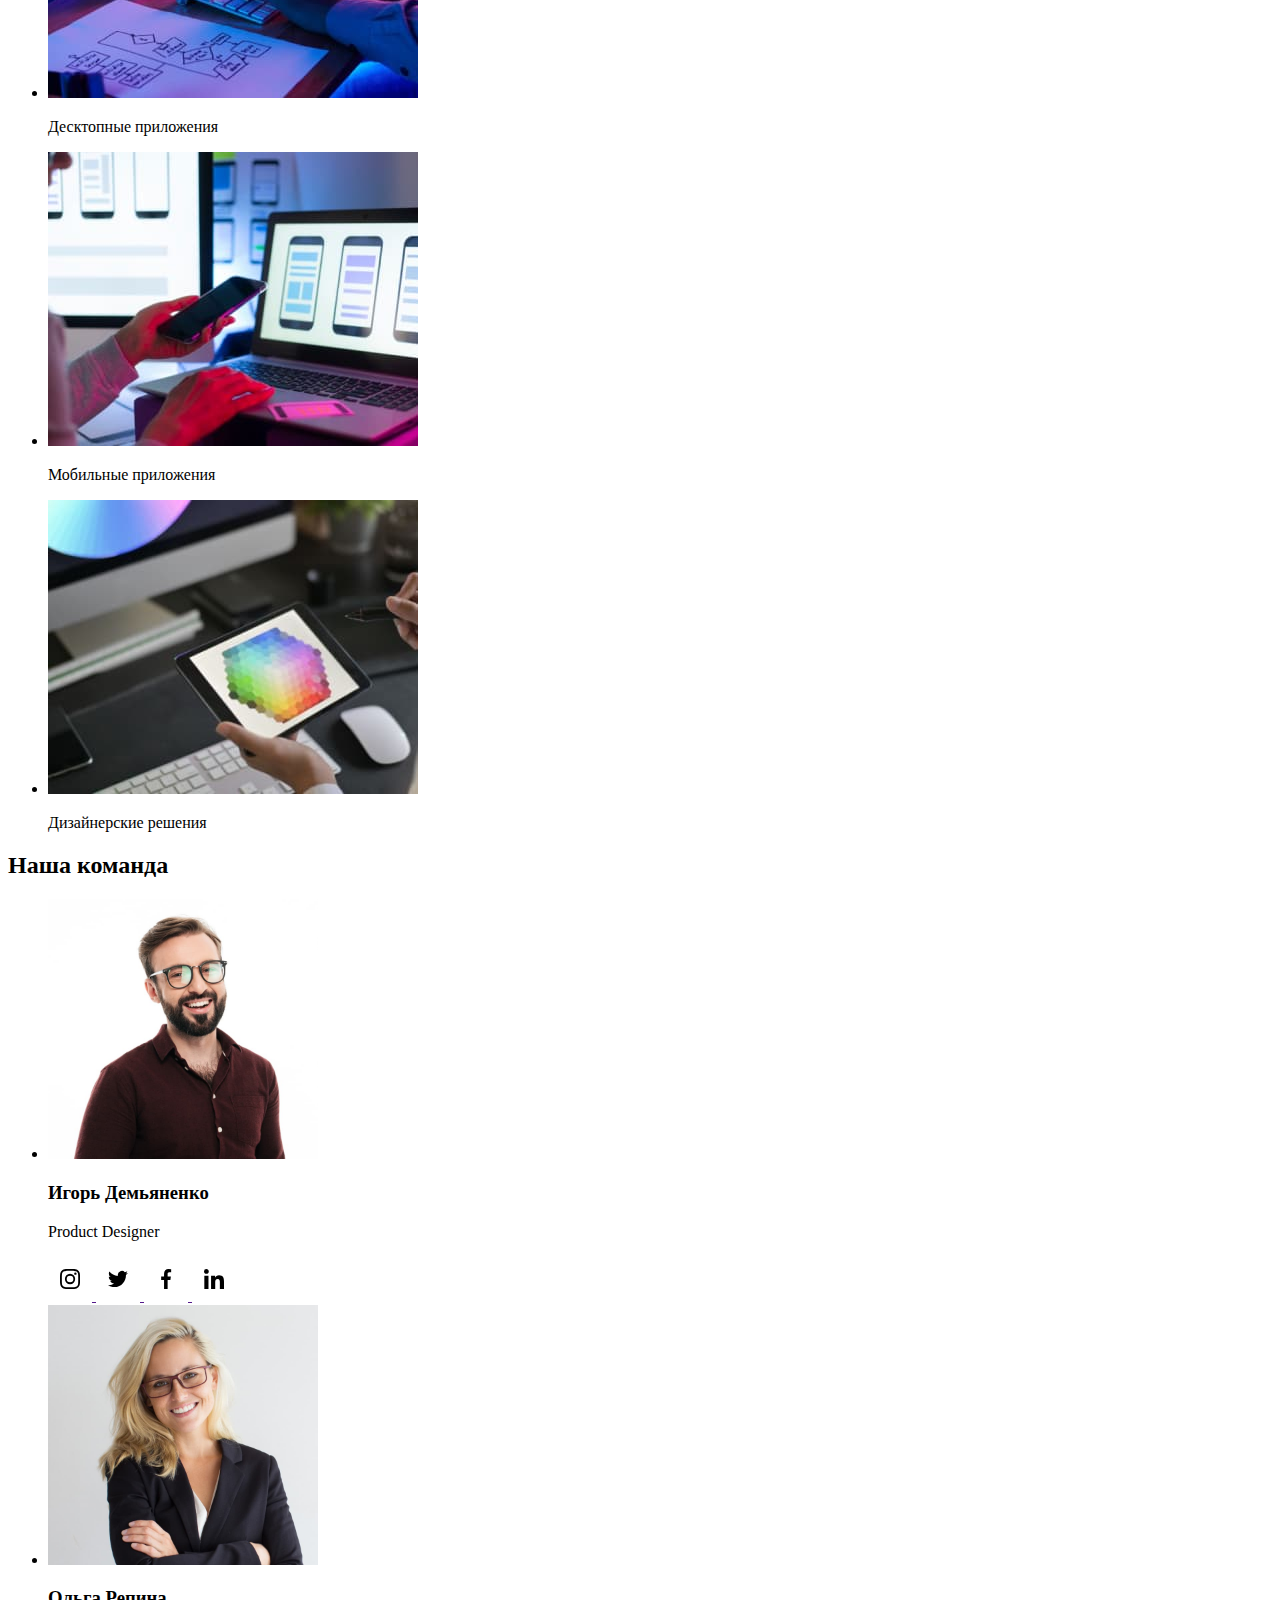
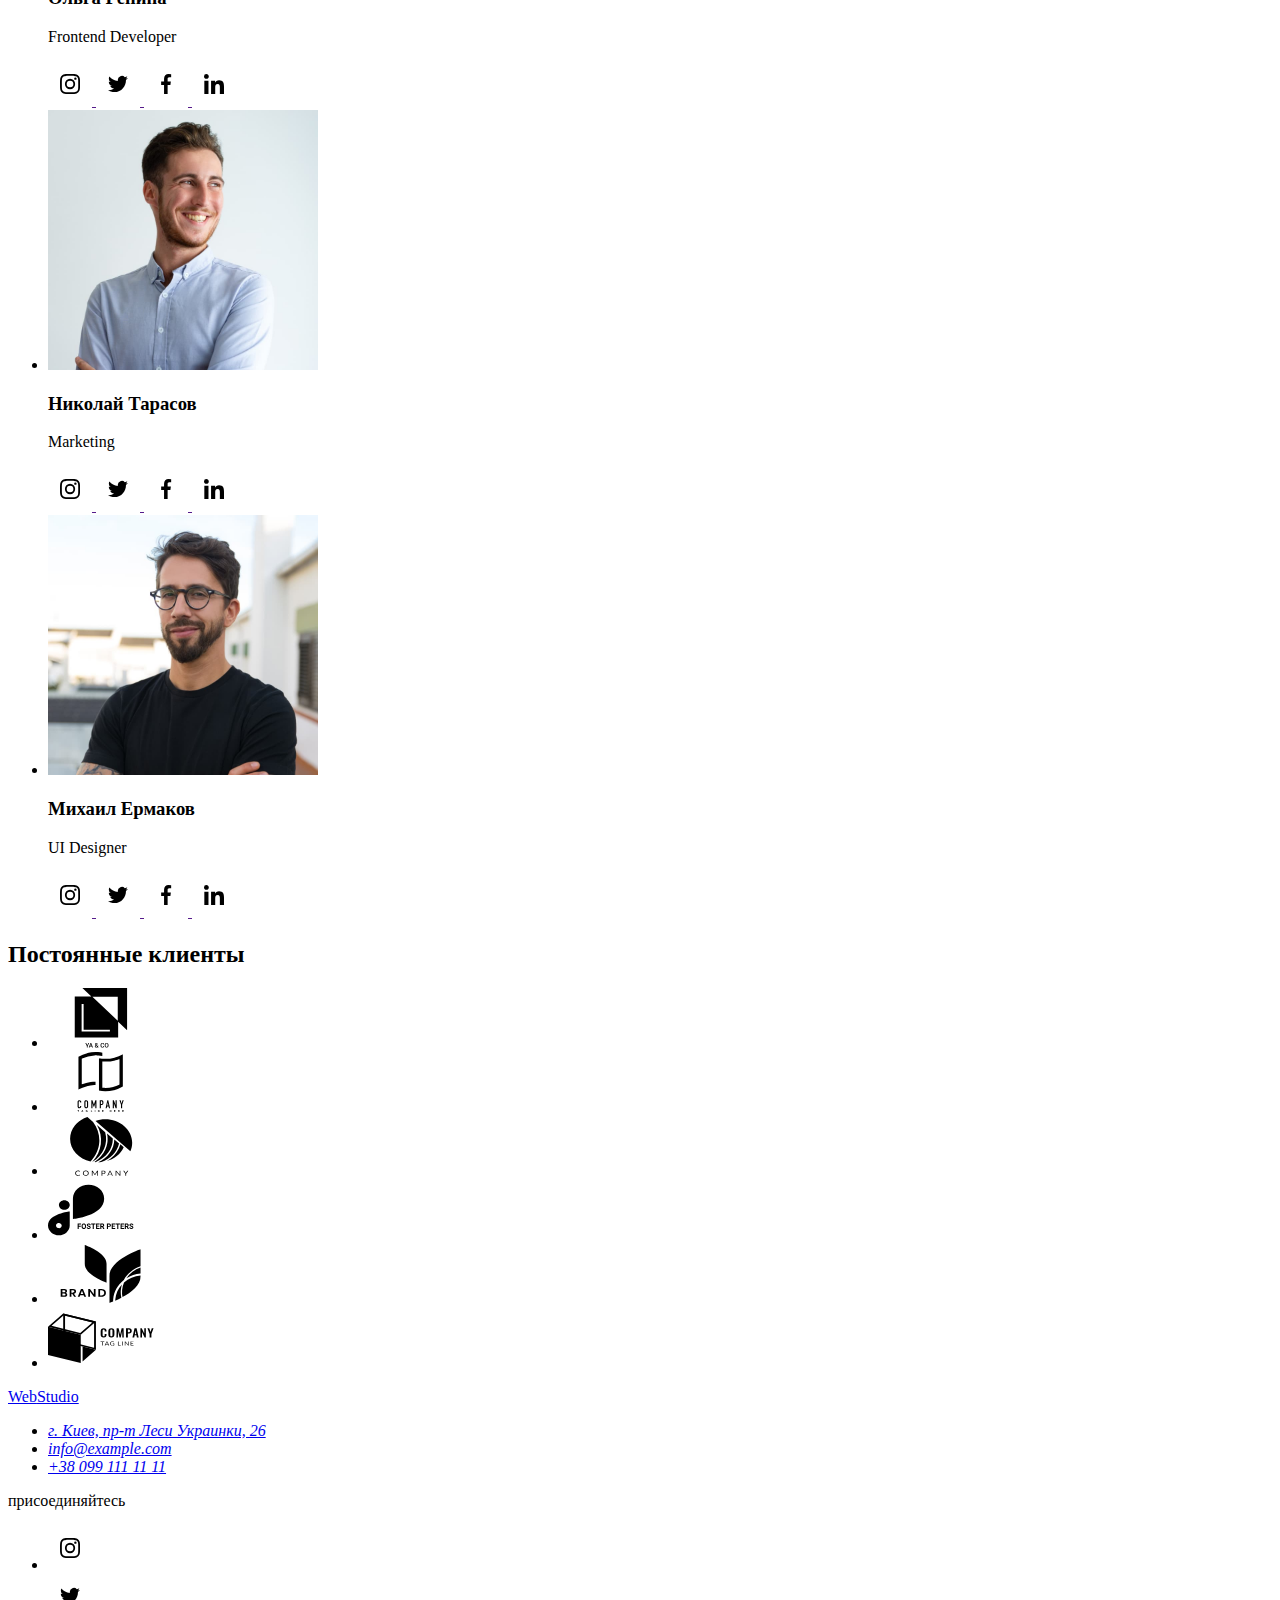
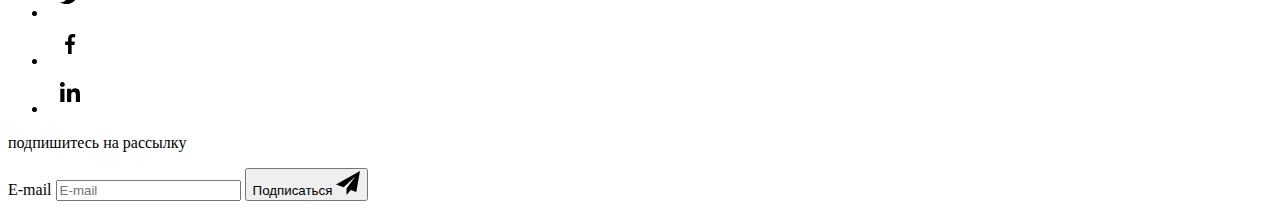
==== commit f84030dc: "16.10" ====
--- a/index.html
+++ b/index.html
@@ -5,9 +5,7 @@
     <meta http-equiv="X-UA-Compatible" content="IE=edge">
     <meta name="viewport" content="width=device-width, initial-scale=1.0">
     <title lang="en">WebStudio</title>
-    <link href="https://fonts.googleapis.com/css2?family=Raleway:wght@700&family=Roboto:wght@400;500;700;900&display=swap" rel="stylesheet"/>
-    <link rel="stylesheet" href="https://cdnjs.cloudflare.com/ajax/libs/modern-normalize/1.1.0/modern-normalize.min.css"/>
-    <link rel="stylesheet" href="./css/styles.css"/>
+    
 </head>
 
     <body>
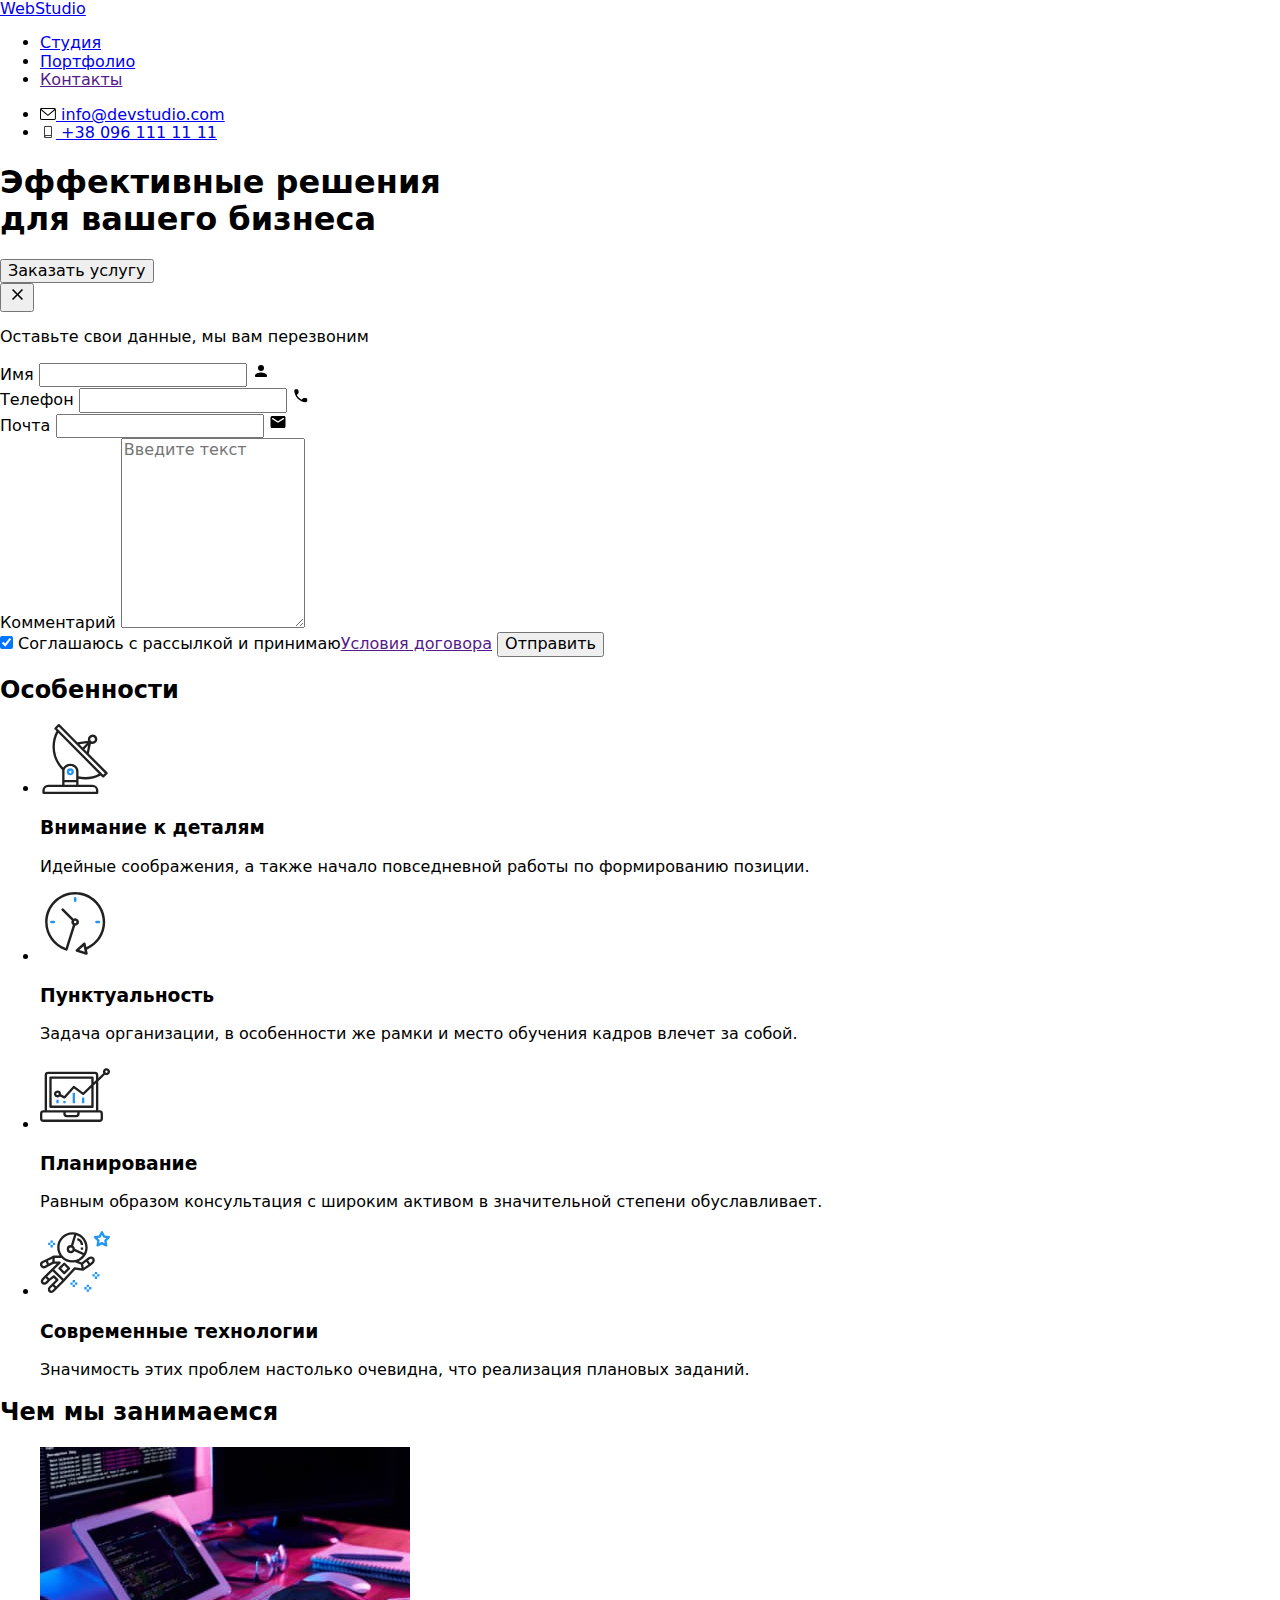
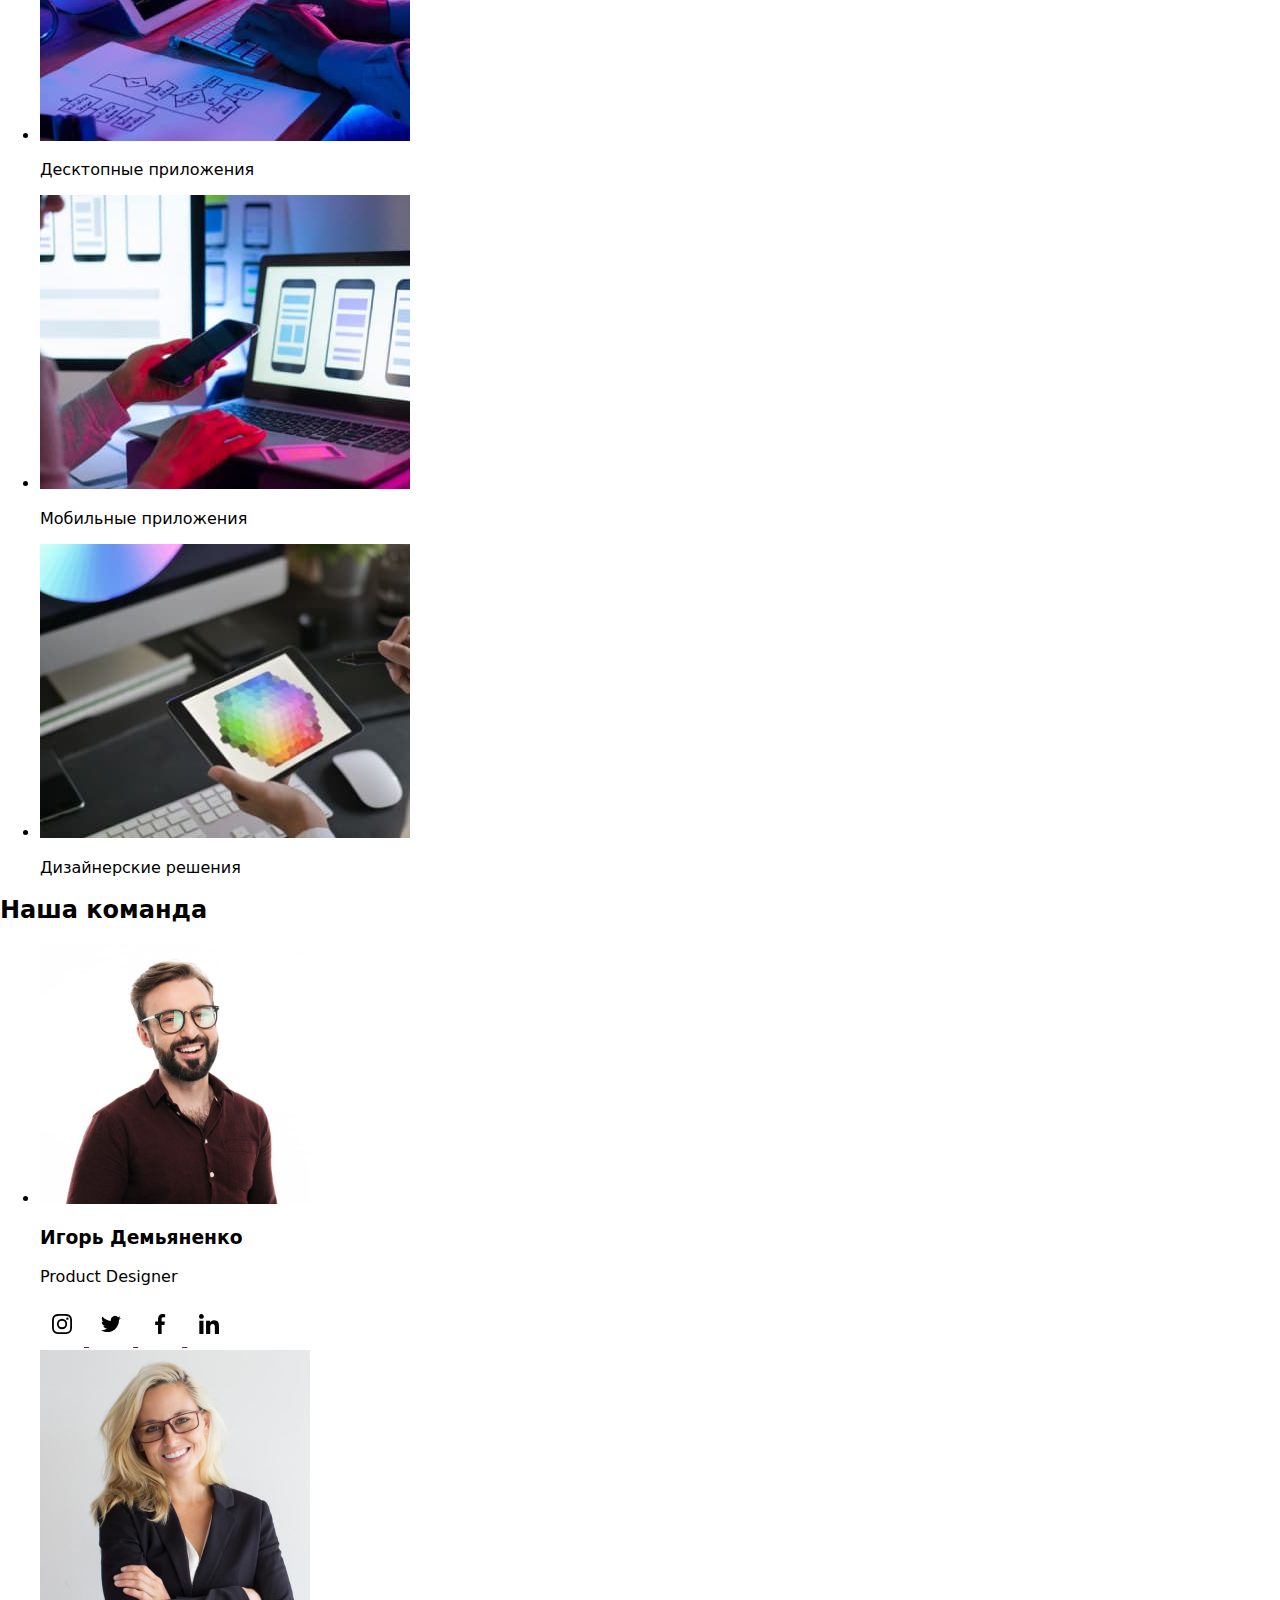
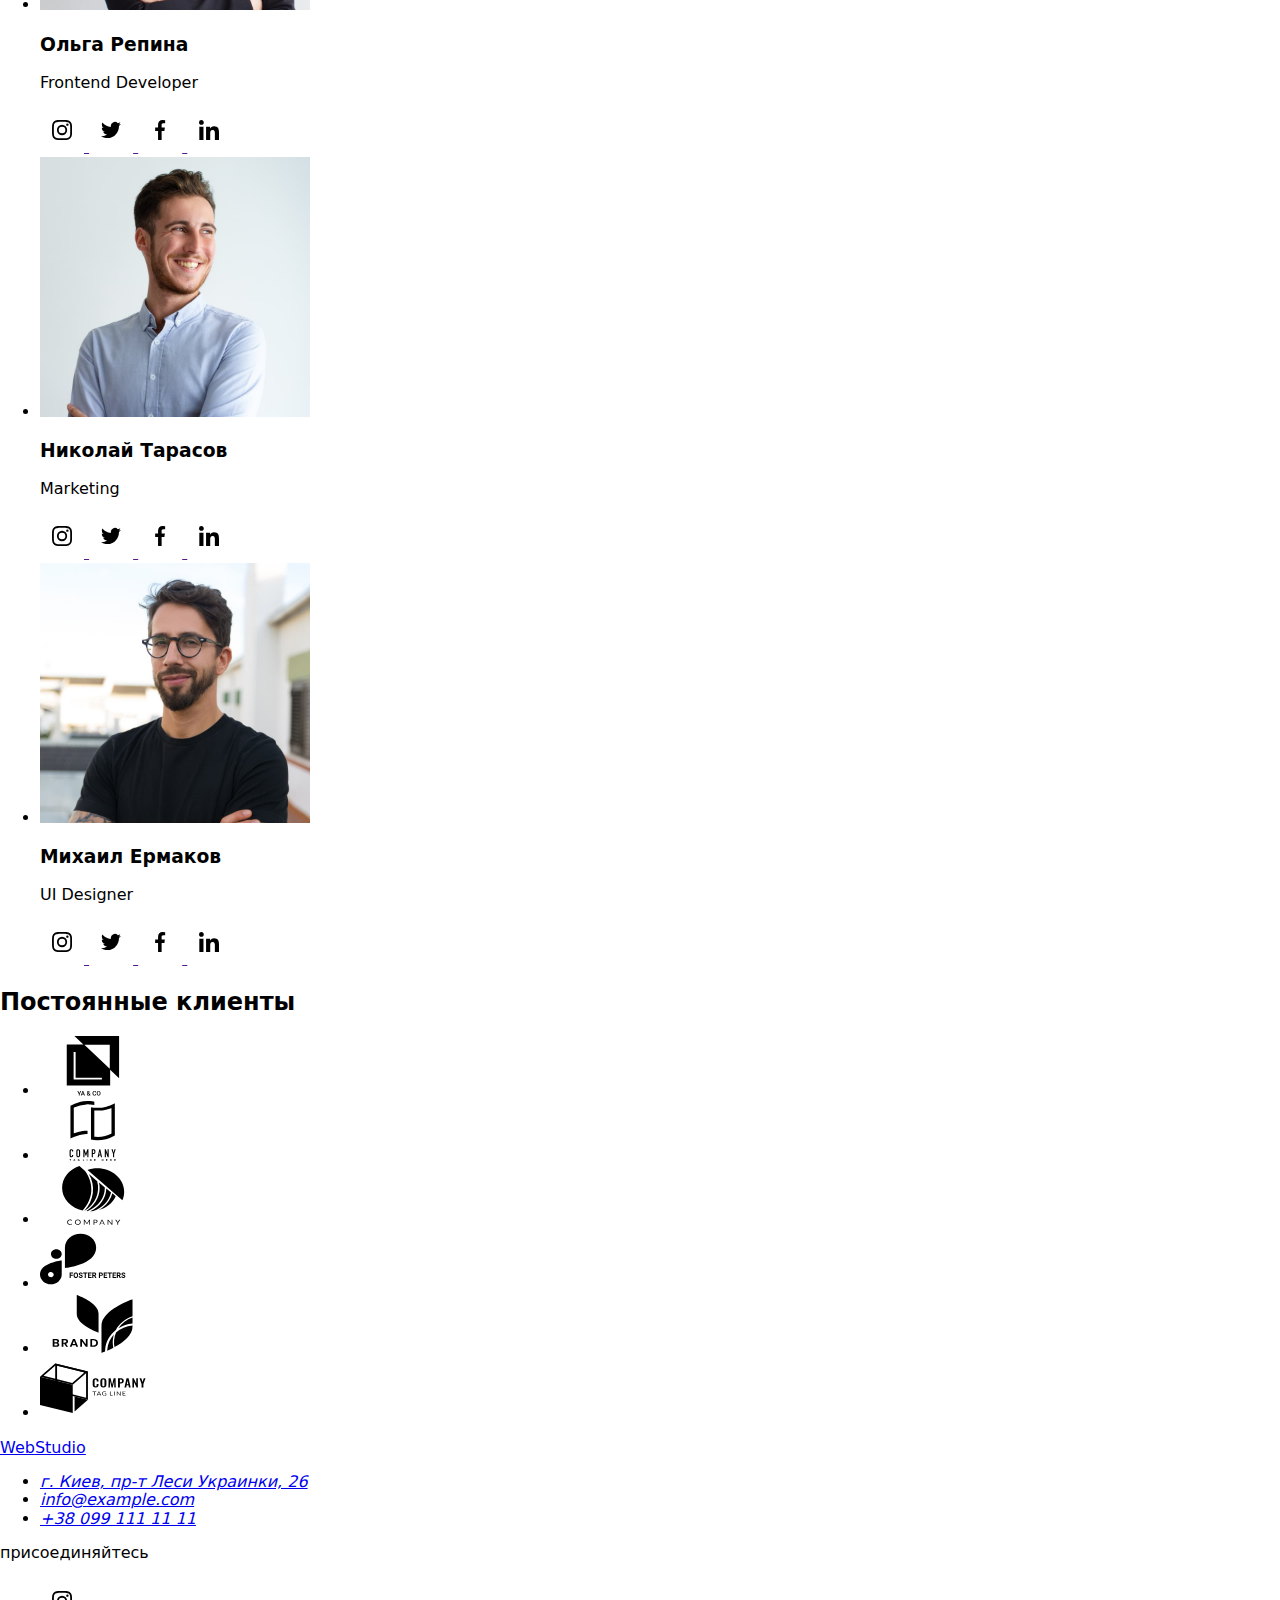
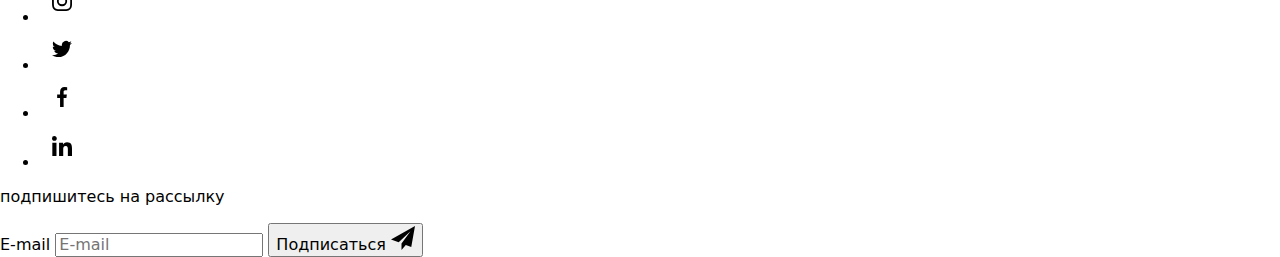
==== commit d3201902: "16.10" ====
--- a/index.html
+++ b/index.html
@@ -5,7 +5,7 @@
     <meta http-equiv="X-UA-Compatible" content="IE=edge">
     <meta name="viewport" content="width=device-width, initial-scale=1.0">
     <title lang="en">WebStudio</title>
-    
+    <link rel="stylesheet" href="./css/main.min.css"/>
 </head>
 
     <body>
--- a/css/main.min.css
+++ b/css/main.min.css
@@ -0,0 +1,2 @@
+/*! modern-normalize v1.1.0 | MIT License | https://github.com/sindresorhus/modern-normalize */*,::before,::after{-webkit-box-sizing:border-box;box-sizing:border-box}html{line-height:1.15;-webkit-text-size-adjust:100%;-moz-tab-size:4;-o-tab-size:4;tab-size:4}body{margin:0;font-family:system-ui,-apple-system,"Segoe UI",Roboto,Helvetica,Arial,sans-serif,"Apple Color Emoji","Segoe UI Emoji"}hr{height:0;color:inherit}abbr[title]{-webkit-text-decoration:underline dotted;text-decoration:underline dotted}b,strong{font-weight:bolder}code,kbd,samp,pre{font-family:ui-monospace, SFMono-Regular, Consolas, 'Liberation Mono', Menlo, monospace;font-size:1em}small{font-size:80%}sub,sup{font-size:75%;line-height:0;position:relative;vertical-align:baseline}sub{bottom:-0.25em}sup{top:-0.5em}table{text-indent:0;border-color:inherit}button,input,optgroup,select,textarea{font-family:inherit;font-size:100%;line-height:1.15;margin:0}button,select{text-transform:none}button,[type='button'],[type='reset'],[type='submit']{-webkit-appearance:button}::-moz-focus-inner{border-style:none;padding:0}:-moz-focusring{outline:1px dotted ButtonText}:-moz-ui-invalid{box-shadow:none}legend{padding:0}progress{vertical-align:baseline}::-webkit-inner-spin-button,::-webkit-outer-spin-button{height:auto}[type='search']{-webkit-appearance:textfield;outline-offset:-2px}::-webkit-search-decoration{-webkit-appearance:none}::-webkit-file-upload-button{-webkit-appearance:button;font:inherit}summary{display:list-item}
+/*# sourceMappingURL=main.min.css.map */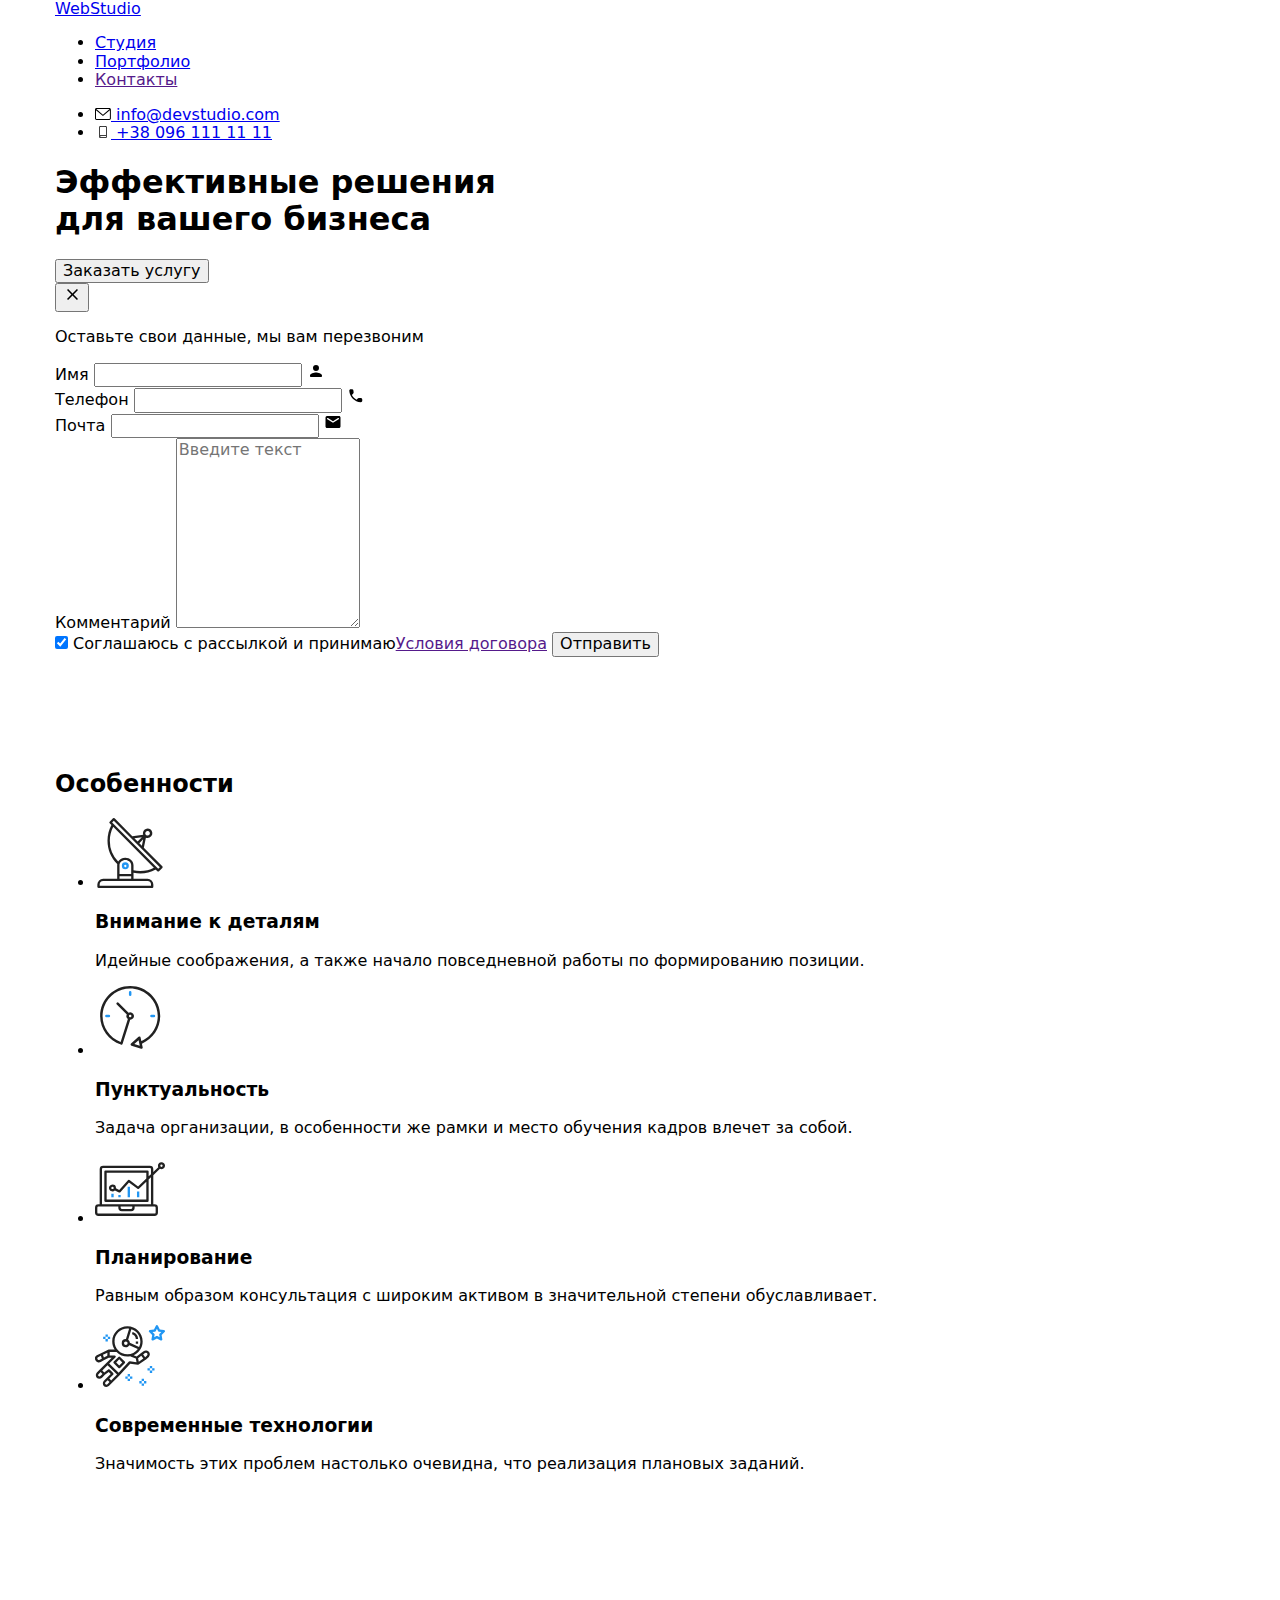
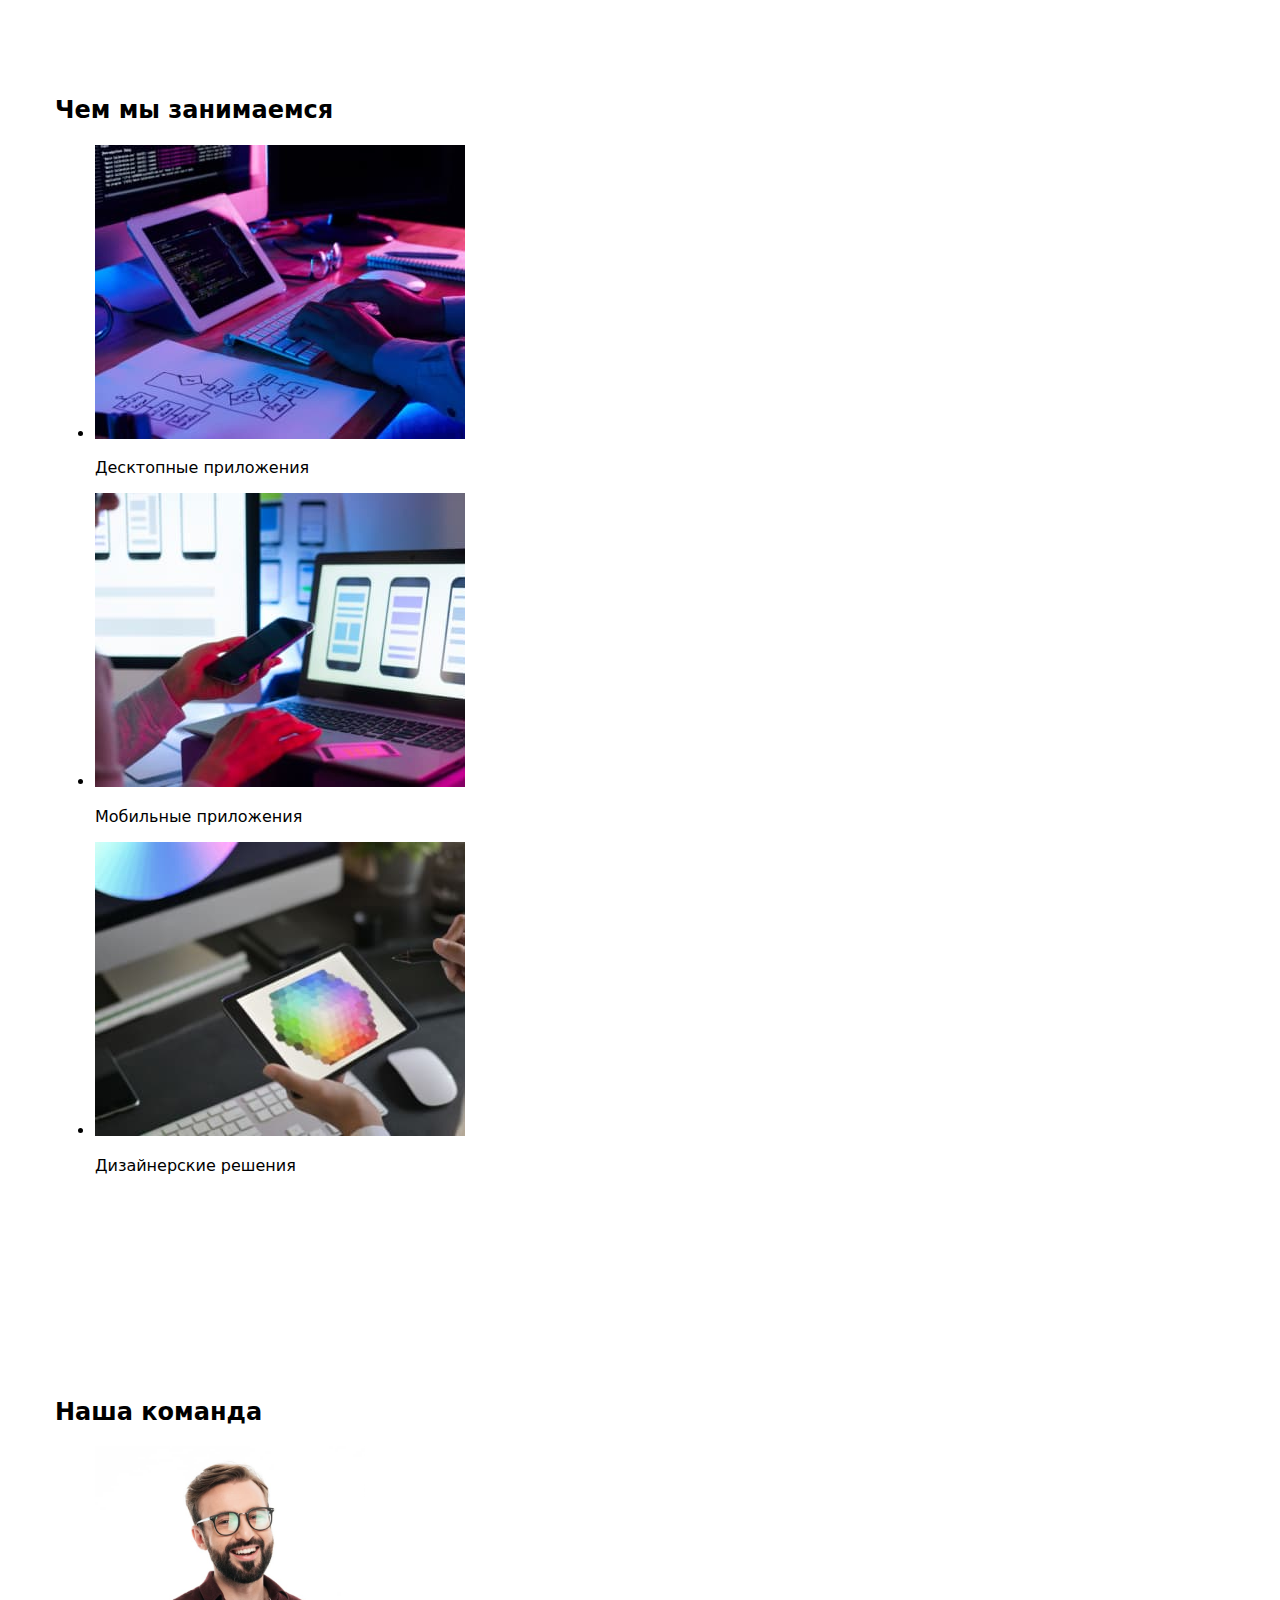
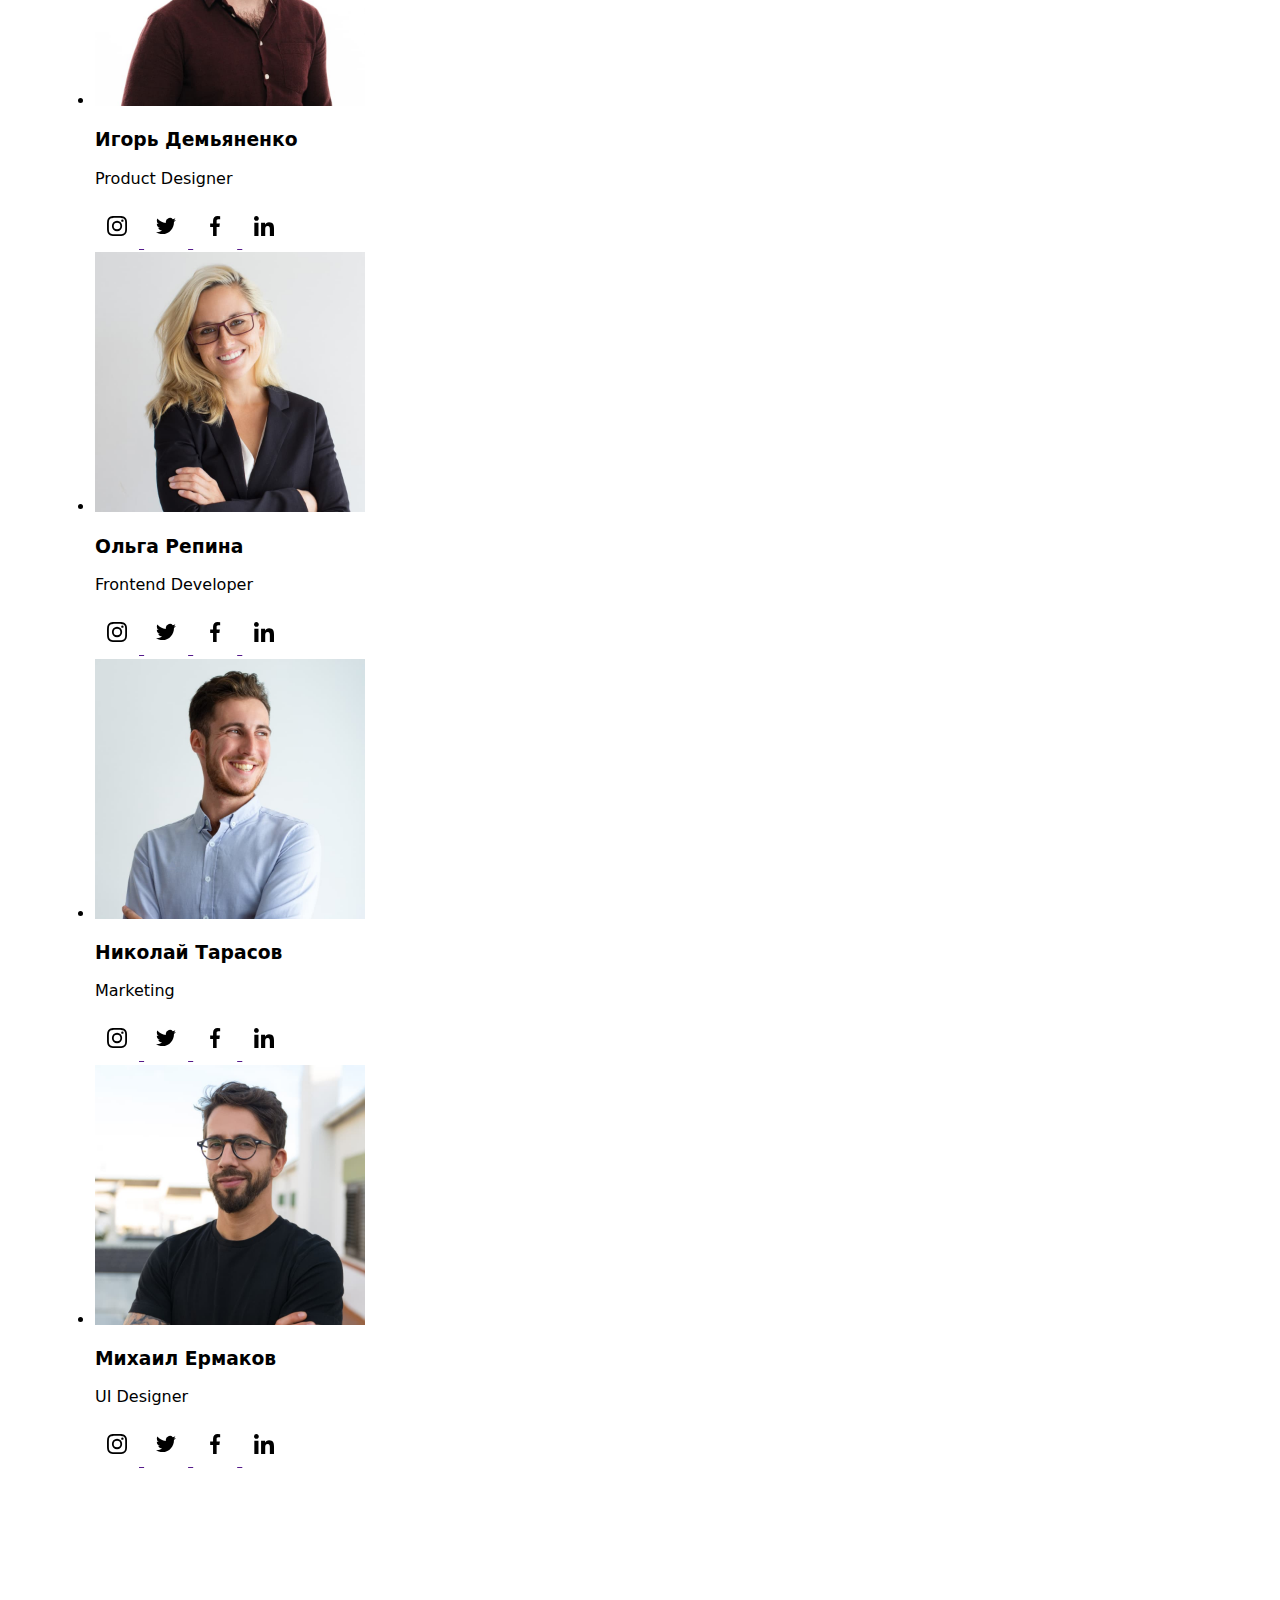
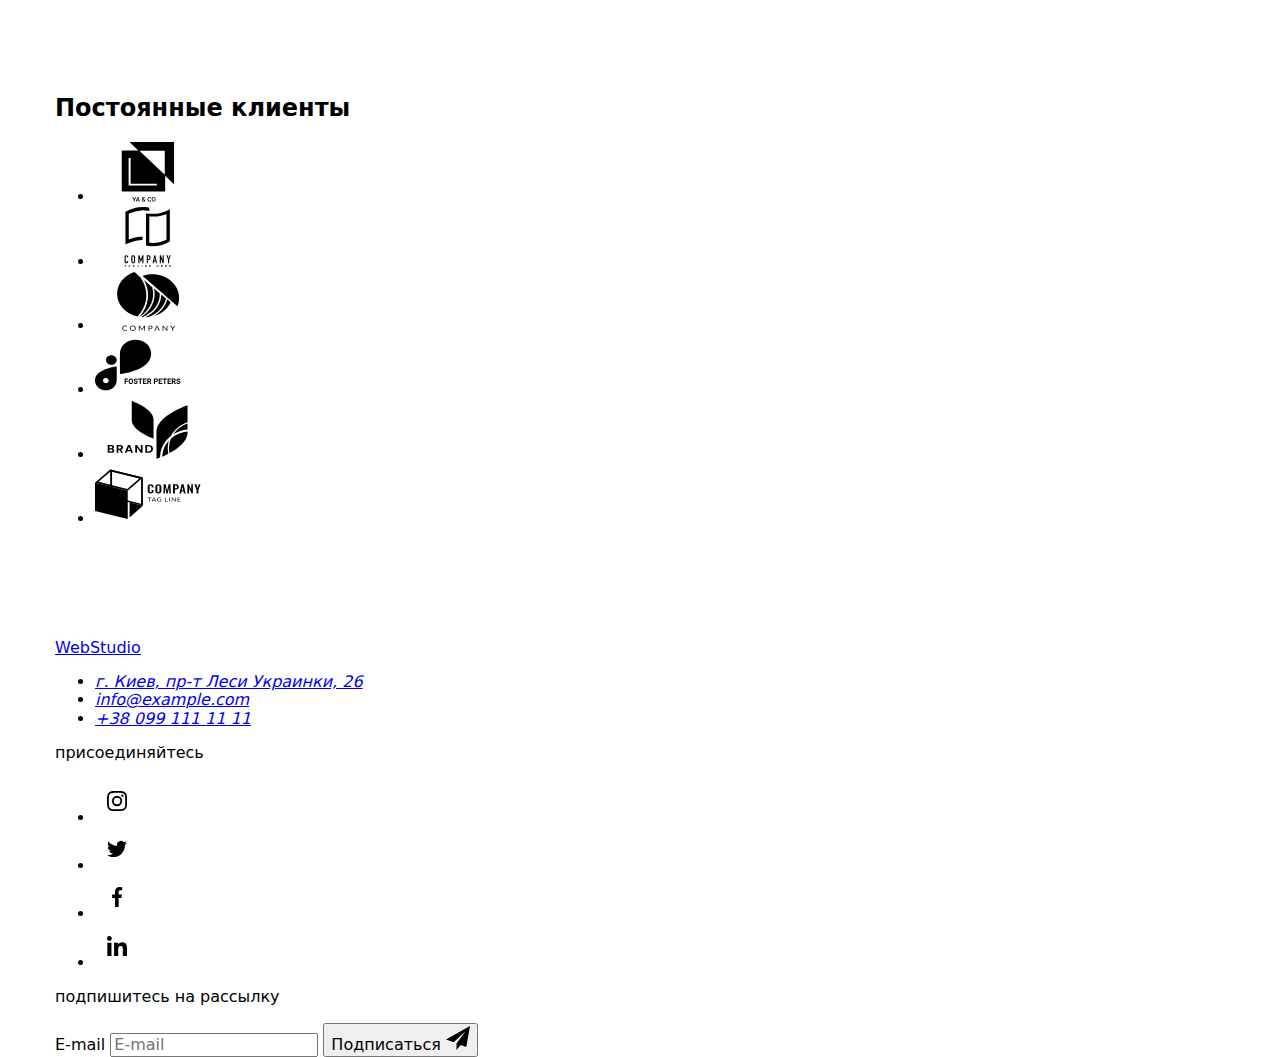
==== commit e5c17cce: "Правка: папка фото" ====
--- a/index.html
+++ b/index.html
@@ -200,7 +200,7 @@
             <ul class="team-list">
                 <li class="team-list__item">
                     <div class="team-card">
-                    <a class="team-card__img" href=""><img src="./images/img1.jpg" alt="Игорь Демьяненко" width="270" height="260"></a>
+                    <a class="team-card__img" href=""><img src="./images/photo/img1.jpg" alt="Игорь Демьяненко" width="270" height="260"></a>
                     </div>
                     <h3 class="team-card__employee">Игорь Демьяненко</h3>
                     <p class="team-card__text" lang="en">Product Designer</p>
@@ -234,7 +234,7 @@
 
                 <li class="team-list__item">
                     <div class="team-card">
-                    <a class="team-card__img" href=""><img src="./images/img2.jpg" alt="Ольга Репина" width="270" height="260"></a>
+                    <a class="team-card__img" href=""><img src="./images/photo/img2.jpg" alt="Ольга Репина" width="270" height="260"></a>
                     </div>
                     <h3 class="team-card__employee">Ольга Репина</h3>
                     <p class="team-card__text" lang="en">Frontend Developer</p>
@@ -268,7 +268,7 @@
 
                 <li class="team-list__item">
                     <div class="team-card">
-                    <a class="team-card__img" href=""><img src="./images/img3.jpg" alt="Николай Тарасов" width="270" height="260"></a>
+                    <a class="team-card__img" href=""><img src="./images/photo/img3.jpg" alt="Николай Тарасов" width="270" height="260"></a>
                     </div>
                     <h3 class="team-card__employee">Николай Тарасов</h3>
                     <p class="team-card__text" lang="en">Marketing</p>
@@ -302,7 +302,7 @@
 
                 <li class="team-list__item">
                     <div class="team-card">
-                    <a class="team-card__img" href=""><img src="./images/img4.jpg" alt="Михаил Ермаков" width="270" height="260"></a>
+                    <a class="team-card__img" href=""><img src="./images/photo/img4.jpg" alt="Михаил Ермаков" width="270" height="260"></a>
                     </div>
                     <h3 class="team-card__employee">Михаил Ермаков</h3>
                     <p class="team-card__text" lang="en">UI Designer</p>
--- a/css/main.min.css
+++ b/css/main.min.css
@@ -1,2 +1,2 @@
-/*! modern-normalize v1.1.0 | MIT License | https://github.com/sindresorhus/modern-normalize */*,::before,::after{-webkit-box-sizing:border-box;box-sizing:border-box}html{line-height:1.15;-webkit-text-size-adjust:100%;-moz-tab-size:4;-o-tab-size:4;tab-size:4}body{margin:0;font-family:system-ui,-apple-system,"Segoe UI",Roboto,Helvetica,Arial,sans-serif,"Apple Color Emoji","Segoe UI Emoji"}hr{height:0;color:inherit}abbr[title]{-webkit-text-decoration:underline dotted;text-decoration:underline dotted}b,strong{font-weight:bolder}code,kbd,samp,pre{font-family:ui-monospace, SFMono-Regular, Consolas, 'Liberation Mono', Menlo, monospace;font-size:1em}small{font-size:80%}sub,sup{font-size:75%;line-height:0;position:relative;vertical-align:baseline}sub{bottom:-0.25em}sup{top:-0.5em}table{text-indent:0;border-color:inherit}button,input,optgroup,select,textarea{font-family:inherit;font-size:100%;line-height:1.15;margin:0}button,select{text-transform:none}button,[type='button'],[type='reset'],[type='submit']{-webkit-appearance:button}::-moz-focus-inner{border-style:none;padding:0}:-moz-focusring{outline:1px dotted ButtonText}:-moz-ui-invalid{box-shadow:none}legend{padding:0}progress{vertical-align:baseline}::-webkit-inner-spin-button,::-webkit-outer-spin-button{height:auto}[type='search']{-webkit-appearance:textfield;outline-offset:-2px}::-webkit-search-decoration{-webkit-appearance:none}::-webkit-file-upload-button{-webkit-appearance:button;font:inherit}summary{display:list-item}
+@font-face{font-family:'Raleway';src:url("../base/fonts/Raleway-Bold.woff2") format("woff2"),url("../base/fonts/Raleway-Bold.woff") format("woff");font-weight:700;font-style:normal;font-display:swap}@font-face{font-family:'Roboto';src:url("../base/fonts/Roboto-Regular.woff2") format("woff2"),url("../base/fonts/Roboto-Regular.woff") format("woff");font-weight:400;font-style:normal;font-display:swap}@font-face{font-family:'Roboto';src:url("../base/fonts/Roboto-Medium.woff2") format("woff2"),url("../base/fonts/Roboto-Medium.woff") format("woff");font-weight:500;font-style:normal;font-display:swap}@font-face{font-family:'Roboto';src:url("../base/fonts/Roboto-Bold.woff2") format("woff2"),url("../base/fonts/Roboto-Bold.woff") format("woff");font-weight:700;font-style:normal;font-display:swap}@font-face{font-family:'Roboto';src:url("../base/fonts/Roboto-Black.woff2") format("woff2"),url("../base/fonts/Roboto-Black.woff") format("woff");font-weight:900;font-style:normal;font-display:swap}/*! modern-normalize v1.1.0 | MIT License | https://github.com/sindresorhus/modern-normalize */*,::before,::after{-webkit-box-sizing:border-box;box-sizing:border-box}html{line-height:1.15;-webkit-text-size-adjust:100%;-moz-tab-size:4;-o-tab-size:4;tab-size:4}body{margin:0;font-family:system-ui,-apple-system,"Segoe UI",Roboto,Helvetica,Arial,sans-serif,"Apple Color Emoji","Segoe UI Emoji"}hr{height:0;color:inherit}abbr[title]{-webkit-text-decoration:underline dotted;text-decoration:underline dotted}b,strong{font-weight:bolder}code,kbd,samp,pre{font-family:ui-monospace, SFMono-Regular, Consolas, 'Liberation Mono', Menlo, monospace;font-size:1em}small{font-size:80%}sub,sup{font-size:75%;line-height:0;position:relative;vertical-align:baseline}sub{bottom:-0.25em}sup{top:-0.5em}table{text-indent:0;border-color:inherit}button,input,optgroup,select,textarea{font-family:inherit;font-size:100%;line-height:1.15;margin:0}button,select{text-transform:none}button,[type='button'],[type='reset'],[type='submit']{-webkit-appearance:button}::-moz-focus-inner{border-style:none;padding:0}:-moz-focusring{outline:1px dotted ButtonText}:-moz-ui-invalid{box-shadow:none}legend{padding:0}progress{vertical-align:baseline}::-webkit-inner-spin-button,::-webkit-outer-spin-button{height:auto}[type='search']{-webkit-appearance:textfield;outline-offset:-2px}::-webkit-search-decoration{-webkit-appearance:none}::-webkit-file-upload-button{-webkit-appearance:button;font:inherit}summary{display:list-item}.container{width:1200px;margin:0 auto;padding-right:15px;padding-left:15px}.section{padding-top:94px;padding-bottom:94px}
 /*# sourceMappingURL=main.min.css.map */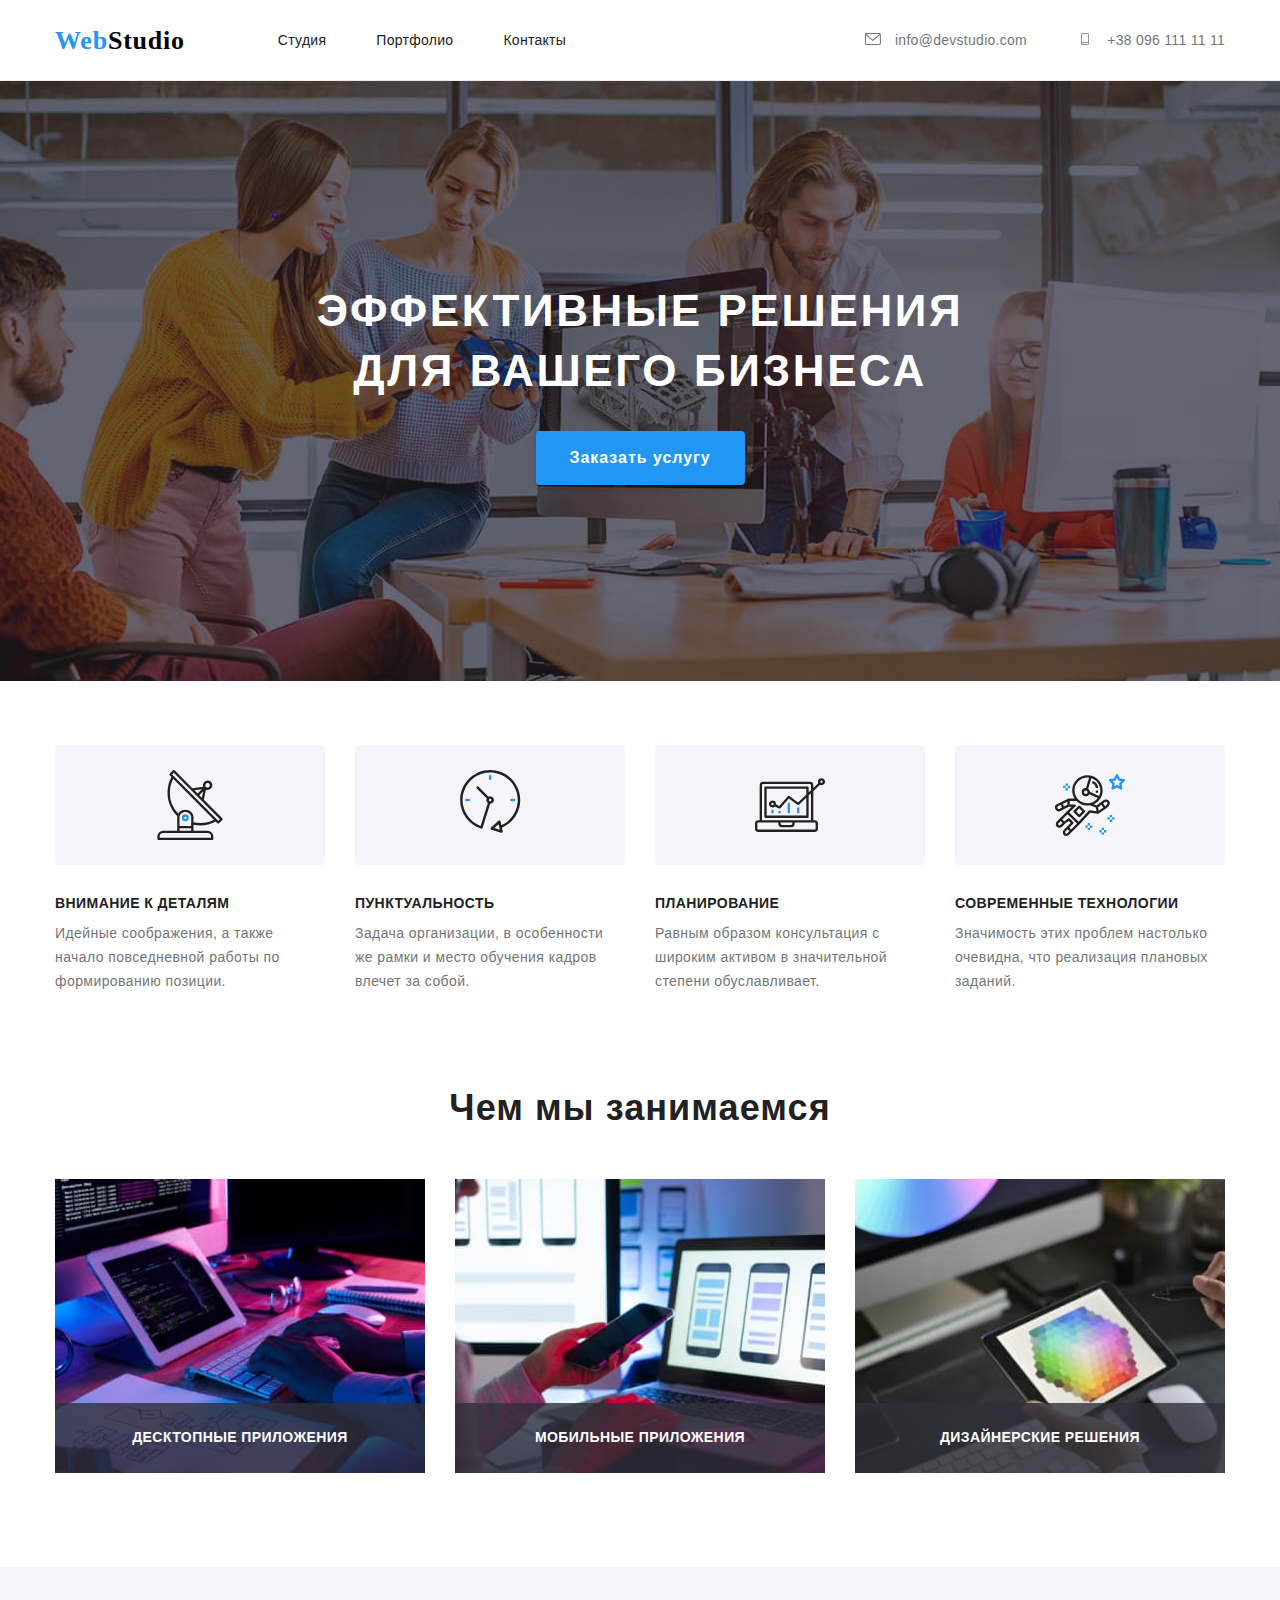
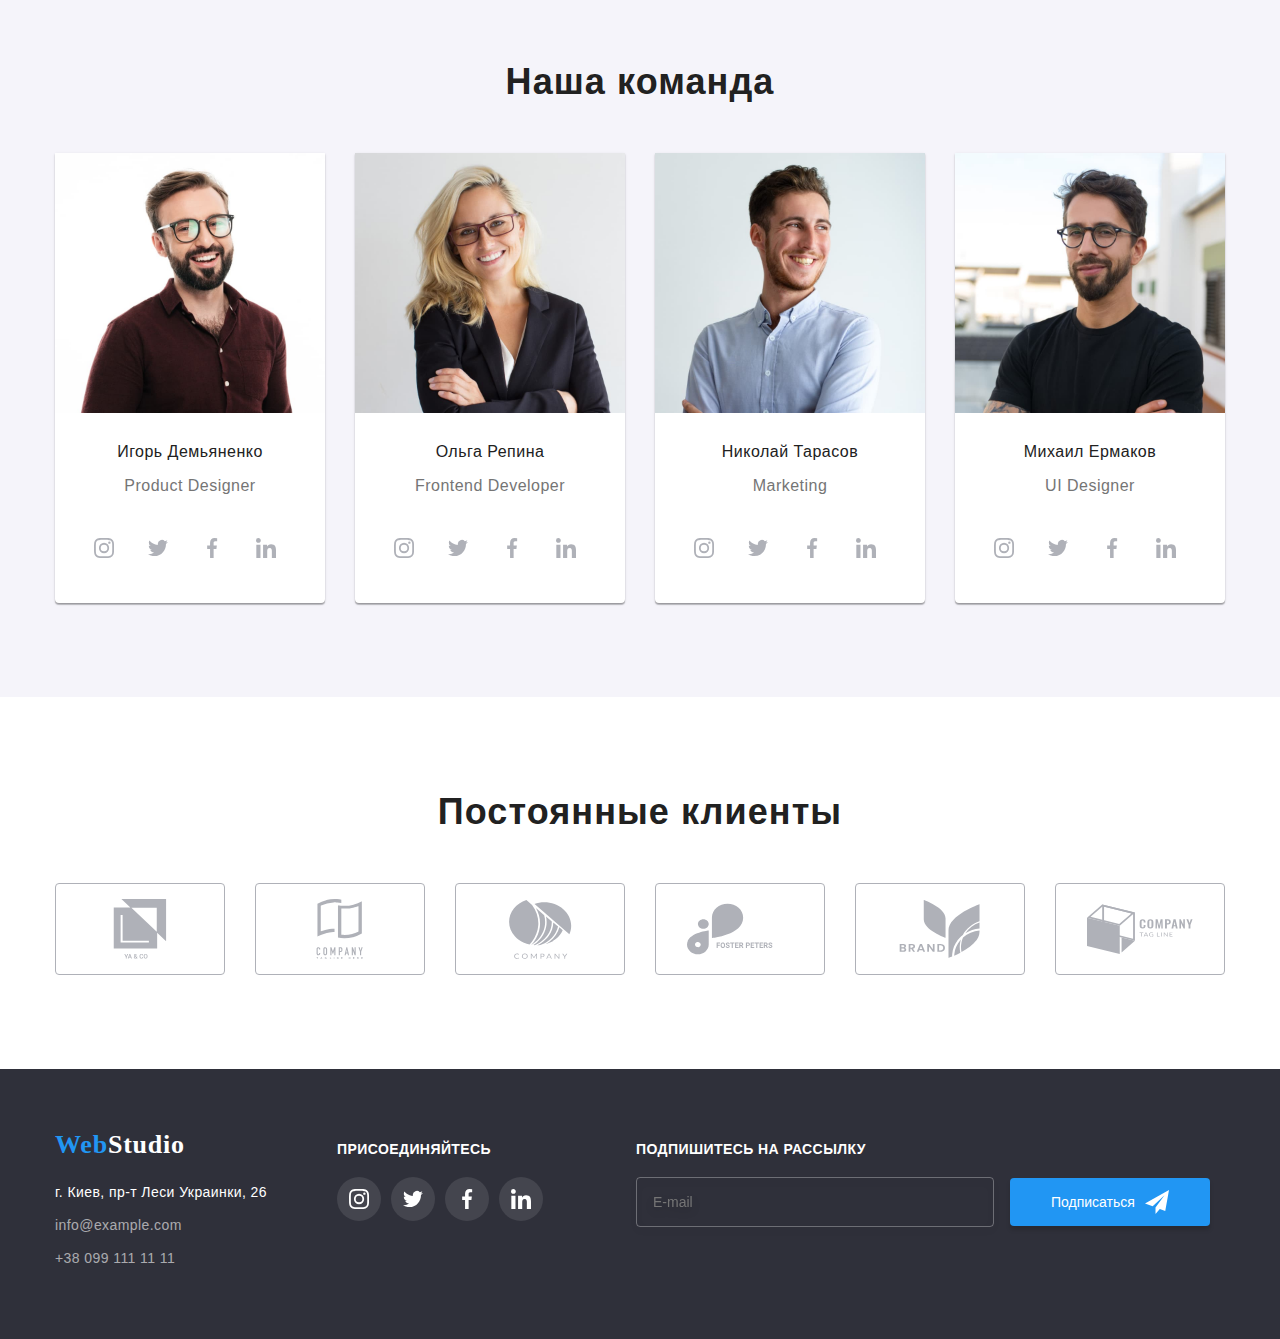
==== commit a9766dc6: "VS 20.10" ====
--- a/index.html
+++ b/index.html
@@ -47,7 +47,7 @@
     <!-- Герой -->
     <section class="hero">
         <div class="container">
-            <h1 class="hero__title">Эффективные решения <br/>для вашего бизнеса</h1>
+            <h1 class="hero__title">Эффективные решения<br/>для вашего бизнеса</h1>
             <button class="button hero__button" type="button" data-modal-open>Заказать услугу</button>
 
             <div class="backdrop is-hidden" data-modal>
--- a/css/main.min.css
+++ b/css/main.min.css
@@ -1,2 +1,2 @@
-@font-face{font-family:'Raleway';src:url("../base/fonts/Raleway-Bold.woff2") format("woff2"),url("../base/fonts/Raleway-Bold.woff") format("woff");font-weight:700;font-style:normal;font-display:swap}@font-face{font-family:'Roboto';src:url("../base/fonts/Roboto-Regular.woff2") format("woff2"),url("../base/fonts/Roboto-Regular.woff") format("woff");font-weight:400;font-style:normal;font-display:swap}@font-face{font-family:'Roboto';src:url("../base/fonts/Roboto-Medium.woff2") format("woff2"),url("../base/fonts/Roboto-Medium.woff") format("woff");font-weight:500;font-style:normal;font-display:swap}@font-face{font-family:'Roboto';src:url("../base/fonts/Roboto-Bold.woff2") format("woff2"),url("../base/fonts/Roboto-Bold.woff") format("woff");font-weight:700;font-style:normal;font-display:swap}@font-face{font-family:'Roboto';src:url("../base/fonts/Roboto-Black.woff2") format("woff2"),url("../base/fonts/Roboto-Black.woff") format("woff");font-weight:900;font-style:normal;font-display:swap}/*! modern-normalize v1.1.0 | MIT License | https://github.com/sindresorhus/modern-normalize */*,::before,::after{-webkit-box-sizing:border-box;box-sizing:border-box}html{line-height:1.15;-webkit-text-size-adjust:100%;-moz-tab-size:4;-o-tab-size:4;tab-size:4}body{margin:0;font-family:system-ui,-apple-system,"Segoe UI",Roboto,Helvetica,Arial,sans-serif,"Apple Color Emoji","Segoe UI Emoji"}hr{height:0;color:inherit}abbr[title]{-webkit-text-decoration:underline dotted;text-decoration:underline dotted}b,strong{font-weight:bolder}code,kbd,samp,pre{font-family:ui-monospace, SFMono-Regular, Consolas, 'Liberation Mono', Menlo, monospace;font-size:1em}small{font-size:80%}sub,sup{font-size:75%;line-height:0;position:relative;vertical-align:baseline}sub{bottom:-0.25em}sup{top:-0.5em}table{text-indent:0;border-color:inherit}button,input,optgroup,select,textarea{font-family:inherit;font-size:100%;line-height:1.15;margin:0}button,select{text-transform:none}button,[type='button'],[type='reset'],[type='submit']{-webkit-appearance:button}::-moz-focus-inner{border-style:none;padding:0}:-moz-focusring{outline:1px dotted ButtonText}:-moz-ui-invalid{box-shadow:none}legend{padding:0}progress{vertical-align:baseline}::-webkit-inner-spin-button,::-webkit-outer-spin-button{height:auto}[type='search']{-webkit-appearance:textfield;outline-offset:-2px}::-webkit-search-decoration{-webkit-appearance:none}::-webkit-file-upload-button{-webkit-appearance:button;font:inherit}summary{display:list-item}.container{width:1200px;margin:0 auto;padding-right:15px;padding-left:15px}.section{padding-top:94px;padding-bottom:94px}
+@font-face{font-family:'Raleway';src:url("../base/fonts/Raleway-Bold.woff2") format("woff2"),url("../base/fonts/Raleway-Bold.woff") format("woff");font-weight:700;font-style:normal;font-display:auto}@font-face{font-family:'Roboto';src:url("../base/fonts/Roboto-Regular.woff2") format("woff2"),url("../base/fonts/Roboto-Regular.woff") format("woff");font-weight:400;font-style:normal;font-display:auto}@font-face{font-family:'Roboto';src:url("../base/fonts/Roboto-Medium.woff2") format("woff2"),url("../base/fonts/Roboto-Medium.woff") format("woff");font-weight:500;font-style:normal;font-display:auto}@font-face{font-family:'Roboto';src:url("../base/fonts/Roboto-Bold.woff2") format("woff2"),url("../base/fonts/Roboto-Bold.woff") format("woff");font-weight:700;font-style:normal;font-display:auto}@font-face{font-family:'Roboto';src:url("../base/fonts/Roboto-Black.woff2") format("woff2"),url("../base/fonts/Roboto-Black.woff") format("woff");font-weight:900;font-style:normal;font-display:auto}/*! modern-normalize v1.1.0 | MIT License | https://github.com/sindresorhus/modern-normalize */*,::before,::after{-webkit-box-sizing:border-box;box-sizing:border-box}html{line-height:1.15;-webkit-text-size-adjust:100%;-moz-tab-size:4;-o-tab-size:4;tab-size:4}body{margin:0;font-family:system-ui,-apple-system,"Segoe UI",Roboto,Helvetica,Arial,sans-serif,"Apple Color Emoji","Segoe UI Emoji"}hr{height:0;color:inherit}abbr[title]{-webkit-text-decoration:underline dotted;text-decoration:underline dotted}b,strong{font-weight:bolder}code,kbd,samp,pre{font-family:ui-monospace, SFMono-Regular, Consolas, 'Liberation Mono', Menlo, monospace;font-size:1em}small{font-size:80%}sub,sup{font-size:75%;line-height:0;position:relative;vertical-align:baseline}sub{bottom:-0.25em}sup{top:-0.5em}table{text-indent:0;border-color:inherit}button,input,optgroup,select,textarea{font-family:inherit;font-size:100%;line-height:1.15;margin:0}button,select{text-transform:none}button,[type='button'],[type='reset'],[type='submit']{-webkit-appearance:button}::-moz-focus-inner{border-style:none;padding:0}:-moz-focusring{outline:1px dotted ButtonText}:-moz-ui-invalid{box-shadow:none}legend{padding:0}progress{vertical-align:baseline}::-webkit-inner-spin-button,::-webkit-outer-spin-button{height:auto}[type='search']{-webkit-appearance:textfield;outline-offset:-2px}::-webkit-search-decoration{-webkit-appearance:none}::-webkit-file-upload-button{-webkit-appearance:button;font:inherit}summary{display:list-item}.container{width:1200px;margin:0 auto;padding-right:15px;padding-left:15px}.section{padding-top:94px;padding-bottom:94px}body{font-family:Roboto, sans-serif;font-size:14px;background-color:#ffffff;color:#757575}img{display:block;max-width:100%;height:auto}textarea{resize:none}.site-nav,.contacts,.advantage-cards__list,.work-cards,.team-list,.team-link,.client-list,.footer-contacts,.social{list-style:none;padding:0;margin:0}.hero__button,.signup-form__btn,.form-subscription__btn{color:#fff;background-color:#2196f3;text-align:center;margin-right:auto;margin-left:auto;border-radius:4px;cursor:pointer}.page-header{border-bottom:1px solid #ececec}.page-header__nav{display:-webkit-box;display:-ms-flexbox;display:flex;-webkit-box-pack:center;-ms-flex-pack:center;justify-content:center;-webkit-box-align:center;-ms-flex-align:center;align-items:center;align-items:center;height:80px}.logo-header,.logo-footer{font-family:Raleway;font-style:normal;font-weight:700;font-size:26px;line-height:31px;letter-spacing:0.03em;text-decoration:none}.logo-header{color:#000;margin-bottom:0px}.logo-header__text{color:#2196f3}.logo-footer{color:#fff;display:block;margin-bottom:20px}.logo-footer__text{color:#2196f3}.site-nav{display:-webkit-box;display:-ms-flexbox;display:flex;margin-top:0;margin-bottom:0;margin-left:93px;padding-left:0}.site-nav__item:not(:first-child){margin-left:50px}.site-nav__link{color:#212121;font-weight:500;font-size:14px;line-height:16px;letter-spacing:.02em;text-transform:none;text-decoration:none;display:block;margin-bottom:0px;padding-top:32px;padding-bottom:32px;-webkit-transition:color 250ms cubic-bezier(0.4, 0, 0.2, 1),opacity 250ms cubic-bezier(0.4, 0, 0.2, 1);transition:color 250ms cubic-bezier(0.4, 0, 0.2, 1),opacity 250ms cubic-bezier(0.4, 0, 0.2, 1)}.site-nav__link:hover,.site-nav__link:focus{color:#2196f3;fill:#2196f3}.site-nav__link{position:relative}.site-nav__link::after{content:"";position:absolute;display:block;bottom:-1px;left:0;width:100%;height:4px;background-color:#2196f3;border-radius:2px;opacity:0}.site-nav__link:hover::after,.site-nav__link:focus::after{opacity:1}.contacts{display:-webkit-box;display:-ms-flexbox;display:flex;margin-top:0;margin-bottom:0;margin-left:auto}.contacts__item:last-child{margin-left:50px}.contacts__link{color:#757575;font-weight:500;font-size:14px;line-height:16px;letter-spacing:.02em;text-transform:none;text-decoration:none;fill:#757575}.contacts__link:hover,.contacts__link:focus{color:#2196f3;fill:#2196f3}.contacts__icon{margin-right:10px}.hero{background-color:#2f303a;max-width:1600px;height:600px;text-align:center;margin:0 auto;padding:200px 0px;background-image:-webkit-gradient(linear, left top, right top, from(rgba(47,48,58,0.4)), to(rgba(47,48,58,0.4))),url("../images/bg.img.jpg");background-image:linear-gradient(to right, rgba(47,48,58,0.4), rgba(47,48,58,0.4)),url("../images/bg.img.jpg");background-size:cover;background-repeat:no-repeat;background-position:center}.hero__title{color:#fff;font-weight:900;font-size:44px;line-height:60px;letter-spacing:.06em;text-transform:uppercase;margin-top:0;margin-bottom:30px}.hero__button{font-weight:700;font-size:16px;line-height:30px;letter-spacing:.06em;text-transform:none;display:block;padding:10px 32px;min-width:200px;border-color:transparent;-webkit-box-shadow:0px 4px 4px rgba(0,0,0,0.15);box-shadow:0px 4px 4px rgba(0,0,0,0.15);-webkit-transition:background-color 250ms cubic-bezier(0.4, 0, 0.2, 1),-webkit-box-shadow 250ms cubic-bezier(0.4, 0, 0.2, 1);transition:background-color 250ms cubic-bezier(0.4, 0, 0.2, 1),-webkit-box-shadow 250ms cubic-bezier(0.4, 0, 0.2, 1);transition:background-color 250ms cubic-bezier(0.4, 0, 0.2, 1),box-shadow 250ms cubic-bezier(0.4, 0, 0.2, 1);transition:background-color 250ms cubic-bezier(0.4, 0, 0.2, 1),box-shadow 250ms cubic-bezier(0.4, 0, 0.2, 1),-webkit-box-shadow 250ms cubic-bezier(0.4, 0, 0.2, 1)}.hero__button:hover,.hero__button:focus{border-radius:4px;background-color:#188ce8;-webkit-box-shadow:0px 4px 4px rgba(0,0,0,0.15);box-shadow:0px 4px 4px rgba(0,0,0,0.15)}.backdrop{position:fixed;top:0;left:0;width:100%;height:100%;background-color:rgba(0,0,0,0.2);opacity:1;-webkit-transition:opacity 250ms cubic-bezier(0.4, 0, 0.2, 1);transition:opacity 250ms cubic-bezier(0.4, 0, 0.2, 1)}.backdrop.is-hidden{visibility:hidden;opacity:0;pointer-events:none}.backdrop.is-hidden .modal{-webkit-transform:translate(-50%, -50%) scale(1.1);transform:translate(-50%, -50%) scale(1.1);opacity:0}.modal{position:absolute;top:50%;left:50%;-webkit-transform:translate(-50%, -50%) scale(1);transform:translate(-50%, -50%) scale(1);opacity:1;width:528px;height:581px;background-color:#fff;-webkit-box-shadow:0px 1px 3px rgba(0,0,0,0.12),0px 1px 1px rgba(0,0,0,0.14),0px 2px 1px rgba(0,0,0,0.2);box-shadow:0px 1px 3px rgba(0,0,0,0.12),0px 1px 1px rgba(0,0,0,0.14),0px 2px 1px rgba(0,0,0,0.2);border-radius:4px;-webkit-transition:opacity 250ms cubic-bezier(0.4, 0, 0.2, 1),-webkit-transform 250ms cubic-bezier(0.4, 0, 0.2, 1);transition:opacity 250ms cubic-bezier(0.4, 0, 0.2, 1),-webkit-transform 250ms cubic-bezier(0.4, 0, 0.2, 1);transition:transform 250ms cubic-bezier(0.4, 0, 0.2, 1),opacity 250ms cubic-bezier(0.4, 0, 0.2, 1);transition:transform 250ms cubic-bezier(0.4, 0, 0.2, 1),opacity 250ms cubic-bezier(0.4, 0, 0.2, 1),-webkit-transform 250ms cubic-bezier(0.4, 0, 0.2, 1)}.close-button{position:absolute;cursor:pointer;top:8px;right:8px;width:30px;height:30px;display:-webkit-inline-box;display:-ms-inline-flexbox;display:inline-flex;-ms-flex-item-align:start;align-self:flex-start;-webkit-box-pack:center;-ms-flex-pack:center;justify-content:center;-webkit-box-align:center;-ms-flex-align:center;align-items:center;border-radius:50%;border-color:#fff;border:1px solid rgba(0,0,0,0.1);-webkit-box-sizing:border-box;box-sizing:border-box;background-color:var(--third-icon);-webkit-transition:fill 250ms var(--transition-timing);transition:fill 250ms var(--transition-timing)}.close-button:hover,.close-button:focus{fill:#2196f3}.signup-form{padding:40px}.signup-form__title{font-family:Roboto;font-style:normal;font-weight:700;font-size:20px;line-height:23px;text-align:center;letter-spacing:0.03em;color:#212121;margin-top:0;margin-bottom:30px}.form-field{position:relative;display:-webkit-box;display:-ms-flexbox;display:flex;-webkit-box-orient:vertical;-webkit-box-direction:normal;-ms-flex-direction:column;flex-direction:column;text-align:left;margin-bottom:28px}.form-field:last-of-type{margin-bottom:20px}.form-field label{position:absolute;top:-18px;left:0;font-weight:400;font-size:12px;line-height:14px;letter-spacing:.01em;text-transform:none;margin-bottom:4px;color:#757575}.form-field input,textarea{font-weight:400;font-size:12px;line-height:14px;letter-spacing:.01em;text-transform:none;border-radius:4px;-webkit-box-sizing:border-box;box-sizing:border-box;border:1px solid rgba(33,33,33,0.2);cursor:pointer;-webkit-transition:fill 250ms cubic-bezier(0.4, 0, 0.2, 1),border-color 250ms cubic-bezier(0.4, 0, 0.2, 1),outline 250ms cubic-bezier(0.4, 0, 0.2, 1);transition:fill 250ms cubic-bezier(0.4, 0, 0.2, 1),border-color 250ms cubic-bezier(0.4, 0, 0.2, 1),outline 250ms cubic-bezier(0.4, 0, 0.2, 1)}.form-field input:hover,.form-field input:focus,textarea:hover,textarea:focus{border-color:#2196f3;outline:#2196f3}input{height:40px;margin:0;padding:0px 0px 0px 42px}input:hover ~ .form-field__icon,input:focus ~ .form-field__icon{fill:#2196f3}.form-field__icon{position:absolute;top:11px;left:12px;-webkit-transition:fill 250ms cubic-bezier(0.4, 0, 0.2, 1);transition:fill 250ms cubic-bezier(0.4, 0, 0.2, 1)}.form-field__comment{max-height:120px;padding:12px 16px}.form-field__comment::-webkit-input-placeholder{color:rgba(117,117,117,0.5);font-weight:400;font-size:14px;line-height:16px;letter-spacing:.01em;text-transform:none}.form-field__comment:-ms-input-placeholder{color:rgba(117,117,117,0.5);font-weight:400;font-size:14px;line-height:16px;letter-spacing:.01em;text-transform:none}.form-field__comment::-ms-input-placeholder{color:rgba(117,117,117,0.5);font-weight:400;font-size:14px;line-height:16px;letter-spacing:.01em;text-transform:none}.form-field__comment::placeholder{color:rgba(117,117,117,0.5);font-weight:400;font-size:14px;line-height:16px;letter-spacing:.01em;text-transform:none}.checkbox-label{display:-webkit-box;display:-ms-flexbox;display:flex;-webkit-box-pack:center;-ms-flex-pack:center;justify-content:center;-webkit-box-align:center;-ms-flex-align:center;align-items:center;margin-bottom:30px}.checkbox-label__input{position:absolute;width:1px;height:1px;margin:-1px;border:0;padding:0;clip:rect(0 0 0 0);overflow:hidden}.checkbox-label__icon{display:inline-block;width:16px;height:15px;margin-right:7px;border:2px solid #212121;border-radius:2px}.checkbox-label__input:checked+.checkbox-label__icon{background-image:url("../images/check-mark.svg");background-color:#2196f3;background-size:contain;background-origin:border-box;border-color:#2196f3;-webkit-transition:background-color 250ms cubic-bezier(0.4, 0, 0.2, 1);transition:background-color 250ms cubic-bezier(0.4, 0, 0.2, 1)}.checkbox-label__link{margin-left:5px;color:#2196f3;-webkit-text-decoration-line:underline;text-decoration-line:underline}.signup-form__btn{font-weight:700;font-size:16px;line-height:30px;letter-spacing:.06em;text-transform:none;-webkit-box-align:center;-ms-flex-align:center;align-items:center;padding:10px 55px;min-width:200px;border:none;border-color:transparent;-webkit-box-shadow:0px 4px 4px rgba(0,0,0,0.15);box-shadow:0px 4px 4px rgba(0,0,0,0.15);-webkit-transition:background-color 250ms cubic-bezier(0.4, 0, 0.2, 1),-webkit-box-shadow 250ms cubic-bezier(0.4, 0, 0.2, 1);transition:background-color 250ms cubic-bezier(0.4, 0, 0.2, 1),-webkit-box-shadow 250ms cubic-bezier(0.4, 0, 0.2, 1);transition:background-color 250ms cubic-bezier(0.4, 0, 0.2, 1),box-shadow 250ms cubic-bezier(0.4, 0, 0.2, 1);transition:background-color 250ms cubic-bezier(0.4, 0, 0.2, 1),box-shadow 250ms cubic-bezier(0.4, 0, 0.2, 1),-webkit-box-shadow 250ms cubic-bezier(0.4, 0, 0.2, 1)}.signup-form__btn:hover,.signup-form__btn:focus{border-radius:4px;background-color:#188ce8;-webkit-box-shadow:0px 4px 4px rgba(0,0,0,0.15);box-shadow:0px 4px 4px rgba(0,0,0,0.15)}.hide{display:none}.advantage-cards__list{display:-webkit-box;display:-ms-flexbox;display:flex;-ms-flex-wrap:wrap;flex-wrap:wrap;margin-top:-30px;margin-left:-30px}.advantage-cards__item{-ms-flex-preferred-size:calc(100 / 4 - 30px);flex-basis:calc(100 / 4 - 30px);margin-left:30px;max-width:270px}.advantage-cards__thumb{display:-webkit-box;display:-ms-flexbox;display:flex;-webkit-box-pack:center;-ms-flex-pack:center;justify-content:center;-webkit-box-align:center;-ms-flex-align:center;align-items:center;max-width:270px;height:120px;margin-bottom:30px;border-radius:4px;background-color:#f5f4fa}.advantage-cards__title{color:#212121;font-weight:700;font-size:14px;line-height:16px;letter-spacing:.03em;text-transform:uppercase;margin-top:0;margin-bottom:10px}.advantage-cards__text{color:#757575;font-weight:400;font-size:14px;line-height:24px;letter-spacing:.03em;text-transform:none;margin-top:0;margin-bottom:0}.work{padding-top:0}.work__title{color:#212121;font-weight:700;font-size:36px;line-height:1.16;letter-spacing:.03em;text-transform:none;text-align:center;margin-top:0;margin-bottom:50px}.work-cards{display:-webkit-box;display:-ms-flexbox;display:flex;-ms-flex-wrap:wrap;flex-wrap:wrap;margin-top:0;margin-bottom:0;padding-left:0}.work-cards__item:not(:first-child){margin-left:30px}.work-cards__thumb{position:relative;display:-webkit-box;display:-ms-flexbox;display:flex;-webkit-box-pack:center;-ms-flex-pack:center;justify-content:center;-webkit-box-align:center;-ms-flex-align:center;align-items:center}.work-cards__thumb::before{content:"";position:absolute;display:block;bottom:0;left:0;width:100%;height:70px;background-color:rgba(47,47,58,0.8)}.work-cards__label{position:absolute;bottom:27px;left:50%;-webkit-transform:translate(-50%, 0);transform:translate(-50%, 0);width:100%;margin:0;color:#fff;font-weight:700;font-size:14px;line-height:1.14;letter-spacing:.03em;text-transform:uppercase;text-align:center}.team{background-color:#f5f4fa}.team__title{color:#212121;font-weight:700;font-size:36px;line-height:1.16;letter-spacing:.03em;text-transform:none;text-align:center;margin-top:0;margin-bottom:50px}.team-list{display:-webkit-box;display:-ms-flexbox;display:flex;-ms-flex-wrap:wrap;flex-wrap:wrap;margin:-15px;padding:0}.team-list__item{width:270px;margin:15px;background-color:#fff;-webkit-box-shadow:0px 1px 3px rgba(0,0,0,0.12),0px 1px 1px rgba(0,0,0,0.14),0px 2px 1px rgba(0,0,0,0.2);box-shadow:0px 1px 3px rgba(0,0,0,0.12),0px 1px 1px rgba(0,0,0,0.14),0px 2px 1px rgba(0,0,0,0.2);border-radius:0px 0px 4px 4px}.team-card__employee{color:#212121;font-weight:500;font-size:16px;line-height:1.18;letter-spacing:.03em;text-transform:none;text-align:center;margin-top:30px;margin-bottom:10px}.team-card__text{color:#757575;font-weight:400;font-size:16px;line-height:1.18;letter-spacing:.03em;text-transform:none;text-align:center;margin-bottom:30px}.team-link{display:-webkit-box;display:-ms-flexbox;display:flex;-webkit-box-pack:center;-ms-flex-pack:center;justify-content:center;-webkit-box-align:center;-ms-flex-align:center;align-items:center;margin-bottom:30px}.team-icon{border-radius:50%;margin-right:10px;fill:#afb1b8;-webkit-transition:fill 250ms cubic-bezier(0.4, 0, 0.2, 1),background-color 250ms cubic-bezier(0.4, 0, 0.2, 1);transition:fill 250ms cubic-bezier(0.4, 0, 0.2, 1),background-color 250ms cubic-bezier(0.4, 0, 0.2, 1)}.team-icon:hover,.team-icon:focus{fill:#fff;background-color:#2196f3}.client__title{color:#212121;font-weight:700;font-size:36px;line-height:1.16;letter-spacing:.03em;text-transform:none;text-align:center;margin-top:0;margin-bottom:50px}.client-list{display:-webkit-box;display:-ms-flexbox;display:flex;-webkit-box-pack:center;-ms-flex-pack:center;justify-content:center;-webkit-box-align:center;-ms-flex-align:center;align-items:center;margin:0;padding-left:0;margin-left:-30px}.client-list__item{-ms-flex-preferred-size:calc(100 / 6 - 30px);flex-basis:calc(100 / 6 - 30px);margin-left:30px}.client-list__link{display:-webkit-box;display:-ms-flexbox;display:flex;-webkit-box-pack:center;-ms-flex-pack:center;justify-content:center;-webkit-box-align:center;-ms-flex-align:center;align-items:center;cursor:pointer;width:170px;height:92px;border:1px solid #afb1b8;border-radius:4px;-webkit-box-sizing:border-box;box-sizing:border-box;fill:#afb1b8;-webkit-transition:fill 250ms cubic-bezier(0.4, 0, 0.2, 1),border 250ms cubic-bezier(0.4, 0, 0.2, 1);transition:fill 250ms cubic-bezier(0.4, 0, 0.2, 1),border 250ms cubic-bezier(0.4, 0, 0.2, 1)}.client-list__link:hover,.client-list__link:focus{border:1px solid #2196f3;fill:#2196f3}.page-footer{background-color:#2f303a;padding:60px 0}.container.footer{display:-webkit-box;display:-ms-flexbox;display:flex;-ms-flex-wrap:wrap;flex-wrap:wrap}.footer-social{margin-top:12px;margin-left:70px}.footer-contacts{margin-bottom:0;padding-left:0}.location{color:#fff;font-weight:400;font-size:14px;line-height:24px;letter-spacing:.03em;text-transform:none;font-style:normal;text-decoration:none}.footer-contacts__link{color:rgba(255,255,255,0.6);font-weight:400;font-size:14px;line-height:24px;letter-spacing:.03em;text-transform:none;font-style:normal;text-decoration:none;display:inline-block;margin-bottom:9px;-webkit-transition:color 250ms cubic-bezier(0.4, 0, 0.2, 1);transition:color 250ms cubic-bezier(0.4, 0, 0.2, 1)}.footer-contacts__link:hover,.footer-contacts__link:focus{color:#2196f3}.footer-social__title,.form-subscription__title{color:#fff;font-weight:700;font-size:14px;line-height:16px;letter-spacing:.03em;text-transform:uppercase;margin-top:0;margin-bottom:20px}.social{display:-webkit-box;display:-ms-flexbox;display:flex;-ms-flex-wrap:wrap;flex-wrap:wrap;-webkit-box-pack:center;-ms-flex-pack:center;justify-content:center;margin:0;padding:0}.social__item:not(:last-child){margin-right:10px}.social__icon{border-radius:50%;fill:#fff;background-color:rgba(255,255,255,0.1);-webkit-transition:fill 250ms cubic-bezier(0.4, 0, 0.2, 1),background-color 250ms cubic-bezier(0.4, 0, 0.2, 1),-webkit-filter 250ms cubic-bezier(0.4, 0, 0.2, 1);transition:fill 250ms cubic-bezier(0.4, 0, 0.2, 1),background-color 250ms cubic-bezier(0.4, 0, 0.2, 1),-webkit-filter 250ms cubic-bezier(0.4, 0, 0.2, 1);transition:fill 250ms cubic-bezier(0.4, 0, 0.2, 1),background-color 250ms cubic-bezier(0.4, 0, 0.2, 1),filter 250ms cubic-bezier(0.4, 0, 0.2, 1);transition:fill 250ms cubic-bezier(0.4, 0, 0.2, 1),background-color 250ms cubic-bezier(0.4, 0, 0.2, 1),filter 250ms cubic-bezier(0.4, 0, 0.2, 1),-webkit-filter 250ms cubic-bezier(0.4, 0, 0.2, 1)}.social__icon:hover,.social__icon:focus{background-color:#2196f3;-webkit-filter:drop-shadow(0px 4px 4px rgba(0,0,0,0.25));filter:drop-shadow(0px 4px 4px rgba(0,0,0,0.25))}.form-subscription{margin-top:12px;margin-left:93px}.form-subscription__block{display:block;margin:0;padding:0}.form-subscription__label{display:none}.form-subscription__input{width:358px;height:50px;padding:15px 16px;border-radius:4px;-webkit-box-sizing:border-box;box-sizing:border-box;background-color:transparent;color:rgba(255,255,255,0.6);border:1px solid rgba(255,255,255,0.3);-webkit-filter:drop-shadow(0px 4px 4px rgba(0,0,0,0.15));filter:drop-shadow(0px 4px 4px rgba(0,0,0,0.15))}.form-subscription__btn{display:-webkit-inline-box;display:-ms-inline-flexbox;display:inline-flex;-webkit-box-pack:center;-ms-flex-pack:center;justify-content:center;-webkit-box-align:center;-ms-flex-align:center;align-items:center;margin-right:0;margin-left:12px;padding:10px 0px;min-width:200px;border-color:transparent;-webkit-box-shadow:0px 4px 4px rgba(0,0,0,0.15);box-shadow:0px 4px 4px rgba(0,0,0,0.15);-webkit-transition:background-color 250ms cubic-bezier(0.4, 0, 0.2, 1),-webkit-box-shadow 250ms cubic-bezier(0.4, 0, 0.2, 1);transition:background-color 250ms cubic-bezier(0.4, 0, 0.2, 1),-webkit-box-shadow 250ms cubic-bezier(0.4, 0, 0.2, 1);transition:background-color 250ms cubic-bezier(0.4, 0, 0.2, 1),box-shadow 250ms cubic-bezier(0.4, 0, 0.2, 1);transition:background-color 250ms cubic-bezier(0.4, 0, 0.2, 1),box-shadow 250ms cubic-bezier(0.4, 0, 0.2, 1),-webkit-box-shadow 250ms cubic-bezier(0.4, 0, 0.2, 1)}.form-subscription__btn:hover,.form-subscription__btn:focus{border-radius:4px;background-color:#188ce8;-webkit-box-shadow:0px 4px 4px rgba(0,0,0,0.15);box-shadow:0px 4px 4px rgba(0,0,0,0.15)}.button-icon{display:-webkit-inline-box;display:-ms-inline-flexbox;display:inline-flex;-webkit-box-align:center;-ms-flex-align:center;align-items:center;margin-left:10px;fill:#fff}
 /*# sourceMappingURL=main.min.css.map */